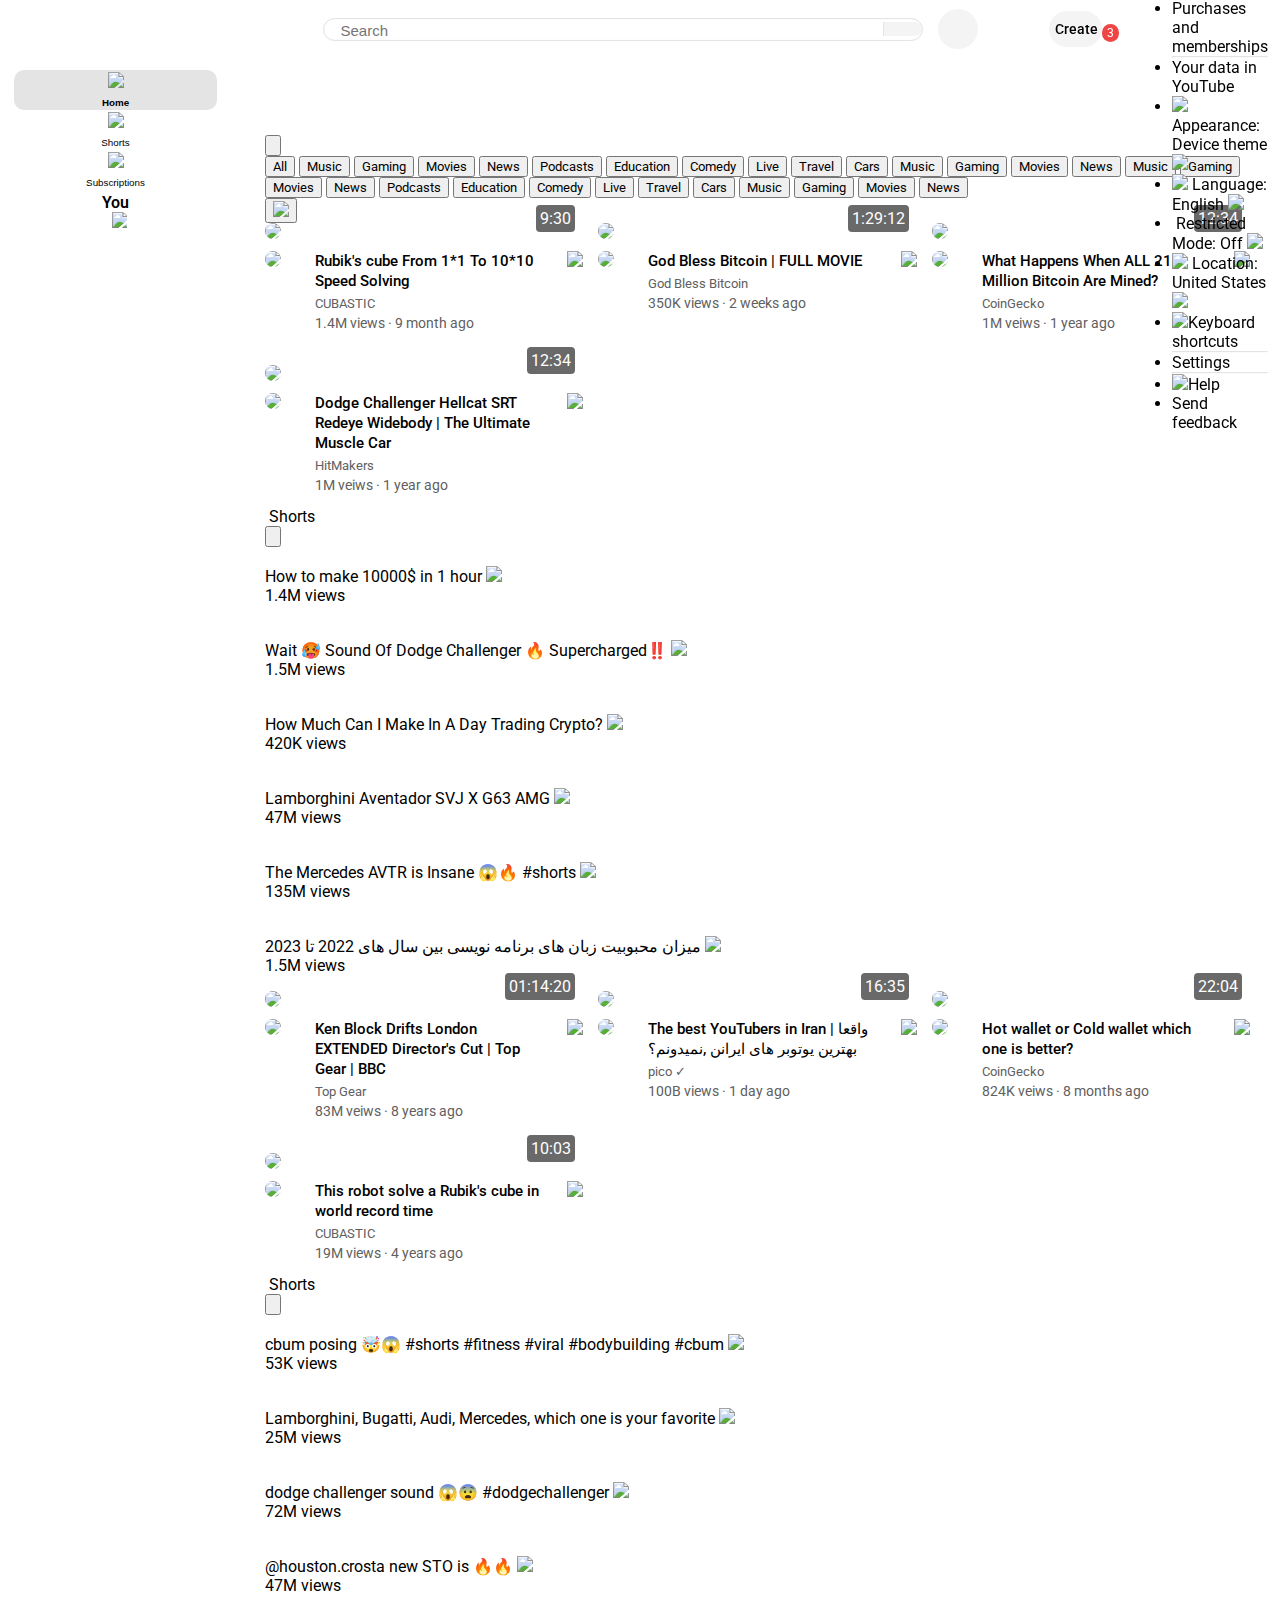
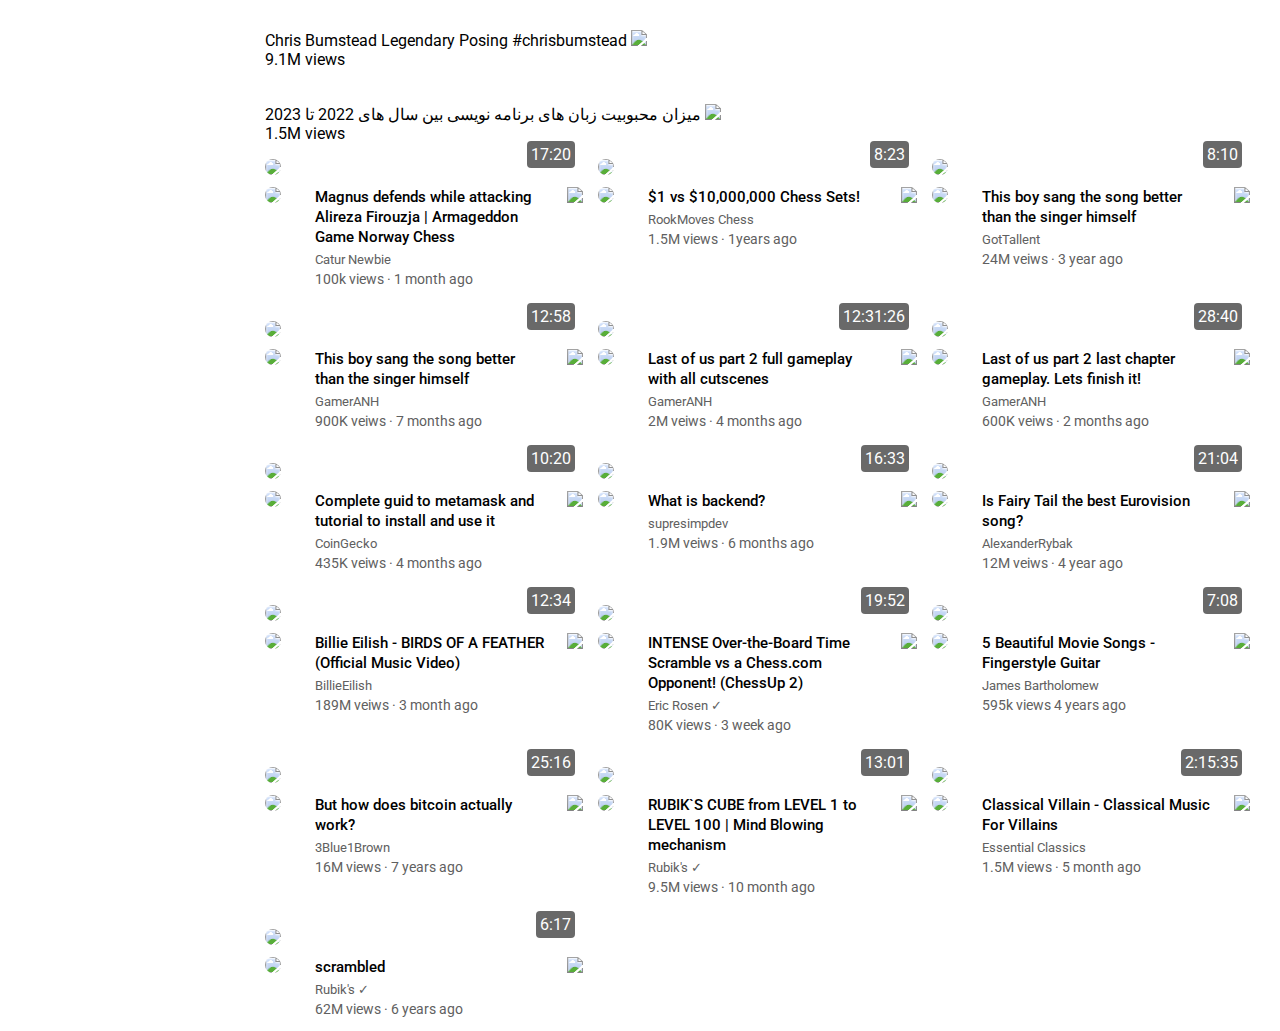
==== Front end/index.html @ 79ae72ed "Merge branch 'main' of https://github.com/yasin0121/Youtube into main" ====
<!DOCTYPE html>
<html lang="en">

<head>
  <meta charset="UTF-8" />
  <meta name="viewport" content="width=device-width, initial-scale=1.0" />
  <title>YouTube</title>
  <!--Google Font -->
  <link rel="preconnect" href="https://fonts.googleapis.com" />
  <link rel="preconnect" href="https://fonts.gstatic.com" crossorigin />
  <link
    href="https://fonts.googleapis.com/css2?family=Alexandria:wght@100..900&family=Noto+Nastaliq+Urdu:wght@400..700&family=Roboto:ital,wght@0,100;0,300;0,400;0,500;0,700;0,900;1,100;1,300;1,400;1,500;1,700;1,900&display=swap"
    rel="stylesheet" />
  <!-- Link css -->
  <link rel="stylesheet" href="styles/video.css" />
  <link rel="stylesheet" href="styles/header/topic-bar.css" />
  <link rel="stylesheet" href="styles/sidebar/subescriptions.css">
  <link rel="stylesheet" href="styles/sidebar/Explore.css">
  <link rel="stylesheet" href="styles/sidebar/more-form.css">
  <link rel="stylesheet" href="styles/Shorts-video/Short.css">
  <link rel="stylesheet" href="styles/general.css" />
  <link rel="stylesheet" href="styles/header/profile-menu.css" />
  <link rel="stylesheet" href="styles/header/navbar.css" />
  <link rel="stylesheet" href="styles/sidebar/sidebar.css" />

  <!-- link Google -->
  <script src="https://kit.fontawesome.com/c745381312.js" crossorigin="anonymous"></script>
</head>

<body>

  <!-- header -->
  <div class="navbar">
    <!-- left -->
    <div class="left-section">
      <button class="menu-btn">
        <img class="nav-icon" src="imgs/Icons/Header/menu.svg" alt="">
      </button>
    <a href="index.html">
      <div class="youtube-logo">
        <img class="nav-icon" src="imgs/Icons/Header/Youtube.svg" alt="">
      </div>
    </a>
    </div>
    <!-- middle -->
    <div class="middle-section">
      <form class="cointainer">
        <div class="search-bar">
          <input type="text" placeholder="Search" name="q" />
          <button type="submit" class="serch-icon">
            <img class="nav-icon" src="imgs/Icons/Header/Search.svg" alt="">
            <div class="tooltips">Search</div>
          </button>
      </form>
    </div>
    <div class="mic-icon">
      <button>
        <i class="fa-solid fa-microphone"></i>
        <div class="tooltips">Search with your vioce</div>
      </button>
    </div>
  </div>

  <!-- rigth -->
  <div class="rigth-section">
    <div class="plus-btn">
      <img class="nav-icon" src="imgs/Icons/Header/Create.svg" alt="">
      <p class="create">Create</p>
    </div>
    <button class="bell-btn">
      <div class="notification-container">
        <img class="bell" src="imgs/Icons/Header/Notification.svg" alt="">
        <div class="notification-icon">3</div>
        <div class="tooltips">Notifications</div>
      </div>
    </button>
    <!-- user-profile -->
    <div class="profile-container">
      <!-- Profile Icon -->
      <div class="profile-icon">
        <img src="imgs/profiles/Untitled-1.psd6.png" class="profile-pic" />
      </div>

      <div class="theme-toggle">
        <div class="title">
          <img class="theme-back-flash" src="imgs/Icons/Header/Profile-menu/back-flash.svg" alt="">
          <span class="theme-toggle-title">Appearance</span>
        </div>
        <hr class="menu-hr" />
        <div class="Appearance-list">
          <div class="theme-Mode device">
            <img class="theme-tick device" src="imgs/Icons/Header/Profile-menu/theme-tick.svg" alt="">
            <span>Use device theme</span>
          </div>
          <div class="theme-Mode dark">
            <img class="theme-tick dark" src="imgs/Icons/Header/Profile-menu/theme-tick.svg" alt="">
            <span>Dark theme</span>
          </div>
          <div class="theme-Mode light">
            <img class="theme-tick light" src="imgs/Icons/Header/Profile-menu/theme-tick.svg" alt="">
            <span>Light theme</span>
          </div>
        </div>
      </div>

      <!-- Dropdown Menu -->
      <div class="profile-menu">
        <div class="user-info">
          <img src="imgs/profiles/Untitled-1.psd6.png" class="dropdown-pic" />
          <div>
            <h3 class="user-name">Pico</h3>
            <p class="user-id">@picobax369</p>
            <a href="#" class="view-channel-link">View your channel</a>
          </div>
        </div>
        <hr class="menu-hr" />
        <ul class="menu-list">
          <li class="menu-item">
            <img src="imgs/Icons/Header/Profile-menu/Google-Acount.svg">Google Account
          </li>
          <li class="menu-item-2">
            <img src="imgs/Icons/Header/Profile-menu/Switch-Account.svg">
            Switch account
            <img class="right-button" src="imgs/Icons/Header/Profile-menu/Right-button.svg">
          </li>
          <li class="menu-item"><img src="imgs/Icons/Header/Profile-menu/Sign-out.svg">Sign out</li>
          <hr class="menu-hr" />
          <li class="menu-item"><img src="imgs/Icons/Header/Profile-menu/studio.svg" alt="">YouTube Studio</li>
          <li class="menu-item"><img src="imgs/Icons/Header/Profile-menu/membership.svg" alt="">Purchases and
            memberships</li>
          <hr class="menu-hr" />
          <li class="menu-item"><img src="imgs/Icons/Header/Profile-menu/Data.svg" alt="">Your data in YouTube</li>
          <li class="menu-item-2 Appearance">
            <img class="icon-svg" src="imgs/Icons/Header/Profile-menu/Appearance.svg">
            Appearance: Device theme
            <img class="right-button" src="imgs/Icons/Header/Profile-menu/Right-button.svg">
          </li>
          <li class="menu-item-2">
            <img src="imgs/Icons/Header/Profile-menu/Language.svg">
            Language: English
            <img class="right-button" src="imgs/Icons/Header/Profile-menu/Right-button.svg">
          </li>
          <li class="menu-item-2">
            <img src="imgs/Icons/Header/Profile-menu/Restricted.svg" alt="">
            Restricted Mode: Off
            <img class="right-button" src="imgs/Icons/Header/Profile-menu/Right-button.svg">
          </li>
          <li class="menu-item-2">
            <img src="imgs/Icons/Header/Profile-menu/Location.svg">
            Location: United States
            <img class="right-button" src="imgs/Icons/Header/Profile-menu/Right-button.svg">
          </li>
          <li class="menu-item"><img src="imgs/Icons/Header/Profile-menu/Keyboard.svg">Keyboard shortcuts</li>
          <hr class="menu-hr" />
          <li class="menu-item"><img src="imgs/Icons/Header/Profile-menu/Setting.svg" alt="">Settings</li>
          <hr class="menu-hr" />
          <li class="menu-item"><img src="imgs/Icons/Header/Profile-menu/Help.svg">Help</li>
          <li class="menu-item"><img src="imgs/Icons/Header/Profile-menu/Feedback.svg" alt="">Send feedback</li>
        </ul>
      </div>
    </div>
  </div>
  </div>

  <!-- topic-bar -->
  <div class="topic-bar-container">
    <button class="scroll-button left"><img src="imgs/Icons/Header/Scroll-left.svg" alt=""></button>
    <div class="topic-bar">
      <button class="topic" tabindex="0">All</button>
      <button class="topic" tabindex="0">Music</button>
      <button class="topic" tabindex="0">Gaming</button>
      <button class="topic" tabindex="0">Movies</button>
      <button class="topic" tabindex="0">News</button>
      <button class="topic" tabindex="0">Podcasts</button>
      <button class="topic" tabindex="0">Education</button>
      <button class="topic" tabindex="0">Comedy</button>
      <button class="topic" tabindex="0">Live</button>
      <button class="topic" tabindex="0">Travel</button>
      <button class="topic" tabindex="0">Cars</button>
      <button class="topic" tabindex="0">Music</button>
      <button class="topic" tabindex="0">Gaming</button>
      <button class="topic" tabindex="0">Movies</button>
      <button class="topic" tabindex="0">News</button>
      <button class="topic" tabindex="0">Music</button>
      <button class="topic" tabindex="0">Gaming</button>
      <button class="topic" tabindex="0">Movies</button>
      <button class="topic" tabindex="0">News</button>
      <button class="topic" tabindex="0">Podcasts</button>
      <button class="topic" tabindex="0">Education</button>
      <button class="topic" tabindex="0">Comedy</button>
      <button class="topic" tabindex="0">Live</button>
      <button class="topic" tabindex="0">Travel</button>
      <button class="topic" tabindex="0">Cars</button>
      <button class="topic" tabindex="0">Music</button>
      <button class="topic" tabindex="0">Gaming</button>
      <button class="topic" tabindex="0">Movies</button>
      <button class="topic" tabindex="0">News</button>
    </div>
    <button class="scroll-button right"><img src="imgs/Icons/Header/Scroll-right.svg"></button>
  </div>

  <!-- sidebar -->
  <div class="sidebar-container" tabindex="0">
    <div class="section-section">
    <a href="index.html">
      <div class="sidebar-links-home">
        <img class="sidebar-icon" src="imgs/Icons/sidebar/Home.svg">
        <div class="sidebar-text">Home</div>
      </div>
    </a>
    <a href="short.html">
      <div class="sidebar-links">
        <img class="sidebar-icon" src="imgs/Icons/sidebar/Shorts.svg">
        <div class="sidebar-text">Shorts</div>
      </div>
    </a>
      <div class="sidebar-links">
        <img class="sidebar-icon" src="imgs/Icons/sidebar/Subscription.svg">
        <div class="sidebar-text">Subscriptions</div>
      </div>

      <hr class="hr-between" />

      <h2 class="you-icon">You <img src="imgs/Icons/sidebar/You.svg"></h2>

      <!-- for rispansive -->
      <div class="for-delete">

        <div class="sidebar-links-A">
          <img class="sidebar-icon" src="imgs/Icons/sidebar/History.svg">
          <div class="sidebar-text">History</div>
        </div>
        <div class="sidebar-links-A">
          <img class="sidebar-icon" src="imgs/Icons/sidebar/Playlist.svg">
          <div class="sidebar-text">Playlists</div>
        </div>
        <div class="sidebar-links-A">
          <img class="sidebar-icon" src="imgs/Icons/sidebar/Your-videos.svg">
          <div class="sidebar-text">Your videos</div>
        </div>
        <div class="sidebar-links-A">
          <img class="sidebar-icon" src="imgs/Icons/sidebar/Watch-later.svg">
          <div class="sidebar-text">Watch later</div>
        </div>
        <div class="sidebar-links-A">
          <img class="sidebar-icon" src="imgs/Icons/sidebar/Liked-videos.svg">
          <div class="sidebar-text">Liked videos</div>
        </div>
      </div>
    </div>

      <!-- for rispansive -->
      <div class="for-delete">
        
        <hr />

        <!-- subescriptions -->
        <div class="section-section">
          <h2 class="subscription-icon">Subscriptions</h2>
          <ul class="subscription-list">
            <li class="subscription-item">
              <img src="imgs/profiles/car_profile.jpg" alt="Channel Icon">
              <span>HitMakers</span><span class="live-icon-r">●</span>
            </li>
            <li class="subscription-item">
              <img src="imgs/profiles/billie_profile.jpg" alt="Channel Icon">
              <span>BillieEilish</span>
            </li>
            <li class="subscription-item">
              <img src="imgs/profiles/channels3_profile.jpg" alt="Channel Icon">
              <span>God Bless Bitcoin</span><span class="live-icon-b">●</span>
            </li>
            <li class="subscription-item">
              <img src="imgs/profiles/channels4_profile.jpg" alt="Channel Icon">
              <span>Rubik's</span>
            </li>
            <li class="subscription-item">
              <img src="imgs/profiles/channels5_profile.jpg" alt="Channel Icon">
              <span>Catur Newbie</span>
            </li>
            <li class="subscription-item">
              <img src="imgs/profiles/channels6_profile.jpg" alt="Channel Icon">
              <span>Essential Classics</span><span class="live-icon-b">●</span>
            </li>
            <li class="subscription-item">
              <img src="imgs/profiles/channels9_profile.jpg" alt="Channel Icon">
              <span>James Bartholomew</span><span class="live-icon-b">●</span>
            </li>
            <li class="subscription-item">
              <img src="imgs/profiles/unnamed9.jpg" alt="Channel Icon">
              <span>Top Gear</span>
            </li>
          </ul>
          <div class="Show-more-icon"><img src="imgs/Icons/sidebar/Show-more.svg" alt=""> Show more</div>
        </div>

        <hr />

        <!-- Explore -->
        <div class="section-section">
          <h2 class="Explore">Explore</h2>
          <div class="Explore-links">
            <img class="Explore-icon" src="imgs/Icons/sidebar/Explore/Trending.svg">
            <div class="Explore-text">Trending</div>
          </div>
          <div class="Explore-links">
            <img class="Explore-icon" src="imgs/Icons/sidebar/Explore/Musics.svg">
            <div class="Explore-text">Music</div>
          </div>
          <div class="Explore-links">
            <img class="Explore-icon" src="imgs/Icons/sidebar/Explore/Movie.svg">
            <div class="Explore-text">Movies & TY</div>
          </div>
          <div class="Explore-links">
            <img class="Explore-icon" src="imgs/Icons/sidebar/Explore/Movie.svg">
            <div class="Explore-text">Live</div>
          </div>
          <div class="Explore-links">
            <img class="Explore-icon" src="imgs/Icons/sidebar/Explore/Gaming.svg">
            <div class="Explore-text">Gaming</div>
          </div>
          <div class="Explore-links">
            <img class="Explore-icon" src="imgs/Icons/sidebar/Explore/News.svg">
            <div class="Explore-text">News</div>
          </div>
          <div class="Explore-links">
            <img class="Explore-icon" src="imgs/Icons/sidebar/Explore/Sports.svg" alt="">
            <div class="Explore-text">Sports</div>
          </div>
          <div class="Explore-links">
            <img class="Explore-icon" src="imgs/Icons/sidebar/Explore/Learn.svg">
            <div class="Explore-text">Learning</div>
          </div>
          <div class="Explore-links">
            <img class="Explore-icon" src="imgs/Icons/sidebar/Explore/Fashion.svg">
            <div class="Explore-text">Fashion & Beauty</div>
          </div>
          <div class="Explore-links">
            <img class="Explore-icon" src="imgs/Icons/sidebar/Explore/Podcats.svg">
            <div class="Explore-text">Podcasts</div>
          </div>
        </div>

        <hr />

        <!-- More form youtube -->
        <div class="section-section">
          <h2 class="more-form">More form Youtube</h2>
          <div class="more-form-link">
            <img src="imgs/Icons/sidebar/more-form/youtube-premium.svg" />
            <div>YouTbe Premium</div>
          </div>
          <div class="more-form-link">
            <img src="imgs/Icons/sidebar/more-form/youtube-studio.svg" />
            <div>YouTbe Studio</div>
          </div>
          <div class="more-form-link">
            <img src="imgs/Icons/sidebar/more-form/youtube-music.svg" />
            <div>YouTbe Music</div>
          </div>
          <div class="more-form-link">
            <img src="imgs/Icons/sidebar/more-form/youtube-kids.svg" />
            <div>YouTube Kids</div>
          </div>
        </div>

        <hr />

        <div class="section-section">
          <div class="more-form-link">
            <img class="More-icons" src="imgs/Icons/sidebar/Explore/Setting.svg">
            <div>Settings</div>
          </div>
          <div class="more-form-link">
            <img class="More-icons" src="imgs/Icons/sidebar/Explore/Report.svg">
            <div>Report history</div>
          </div>
          <div class="more-form-link">
            <img class="More-icons" src="imgs/Icons/sidebar/Explore/Help.svg">
            <div>Help</div>
          </div>
          <div class="more-form-link">
            <img class="More-icons" src="imgs/Icons/sidebar/Explore/Feedback.svg">
            <div>Send feedback</div>
          </div>
        </div>

        <hr />

        <div class="about">
          <div>About Press Copyrigh tContact us Creators Advertise Developers</div>
          <div>Terms Privacy Policy & Safety How YouTube worksTest new features</div>
          <div>© 2025 Google LLC</div>
        </div>

      </div>
    </div>
  </div>

  <!-- videos -->
  <div class="video-grid">
    <!-- video 01 -->

    <!--video preview-->
    <a href="video.html">
      <div class="video-preview">
        <!--thumbnail-->
        <div class="thumbnail-row">
          <img class="thumbnail" src="imgs/thumbnails/hq720.avif" />
          <div class="video-time">9:30</div>
        </div>

        <!--Video Info-->
        <div class="video-info-grid">
          <div class="channel-picture">
            <img class="profile-picture" src="imgs/profiles/unnamed.jpg" />
          </div>
          <div class="video-info">
            <div class="video-title">
              <span>Rubik's cube From 1*1 To 10*10 Speed Solving</span>
              <img src="imgs/Icons/Shorts video/menu-icon.svg">
            </div>
            <p class="video-author">CUBASTIC</p>
            <p class="video-stats">1.4M views &#183; 9 month ago</p>
          </div>
        </div>
      </div>
    </a>

    <!-- video 02 -->

    <!--video preview-->
    <a href="video.html">
      <div class="video-preview">
        <!--thumbnail-->
        <div class="thumbnail-row">
          <img class="thumbnail" src="imgs/thumbnails/hq724.avif" />
          <div class="video-time">1:29:12</div>
        </div>

        <!--Video Info-->
        <div class="video-info-grid">
          <div class="channel-picture">
            <img class="profile-picture" src="imgs/profiles/channels3_profile.jpg" />
          </div>

          <div class="video-info">
            <div class="video-title">
              <span>God Bless Bitcoin | FULL MOVIE</span>
              <img src="imgs/Icons/Shorts video/menu-icon.svg">
            </div>
            <p class="video-author">God Bless Bitcoin</p>
            <p class="video-stats">350K views &#183; 2 weeks ago</p>
          </div>
        </div>
      </div>
    </a>

    <!-- video 03 -->

    <!--video preview-->
    <a href="video.html">
      <div class="video-preview">
        <!--thumbnail-->
        <div class="thumbnail-row">
          <img class="thumbnail" src="Imgs/thumbnails/bitcoin.jpg">
          <div class="video-time">12:34</div>
        </div>

        <!--Video Info-->
        <div class="video-info-grid">
          <div class="channel-picture">
            <img class="profile-picture" src="imgs/profiles/Coingeco.jpg">
          </div>
          <div class="video-info">
            <div class="video-title">
              <span>What Happens When ALL 21 Million Bitcoin Are Mined?</span>
              <img src="imgs/Icons/Shorts video/menu-icon.svg">
            </div>
            <p class="video-author">
              CoinGecko
            </p>
            <p class="video-stats">
              1M veiws &#183; 1 year ago
            </p>
          </div>
        </div>
      </div>
    </a>

    <!-- video 04 -->

    <!--video preview-->
    <a href="video.html">
      <div class="video-preview">

        <!--thumbnail-->
        <div class="thumbnail-row">
          <img class="thumbnail" src="Imgs/thumbnails/dodge.jpg">
          <div class="video-time">12:34</div>
        </div>

        <!--Video Info-->
        <div class="video-info-grid">
          <div class="channel-picture">
            <img class="profile-picture" src="imgs/profiles/car_profile.jpg">
          </div>
          <div class="video-info">
            <div class="video-title">
              <span>Dodge Challenger Hellcat SRT Redeye Widebody | The Ultimate Muscle Car</span>
              <img src="imgs/Icons/Shorts video/menu-icon.svg">
            </div>
            <p class="video-author">
              HitMakers
            </p>
            <p class="video-stats">
              1M veiws &#183; 1 year ago
            </p>
          </div>
        </div>
      </div>
    </a>
  </div>

  <!-- Short video -->
  <div class="Short-video-container">

    <!-- navbar section -->
    <div class="navbar-short-video">
      <div class="Short-icon">
        <img src="imgs/Icons/Shorts video/Short-video-icon.svg" alt="">
        <span>Shorts</span>
      </div>
      <div class="button-mnue"><button><img src="imgs/Icons/Shorts video/menu-icon.svg" alt=""></button></div>
    </div>


    <div class="Short-video-section">
      <!-- short-video-box -->
      <!-- 01 -->
    <a href="short.html">
      <div class="short-video-box">
        <div>
          <div class="short-thumbnail">
            <img src="imgs/Short thumbnails/oar1.avif" alt="">
          </div>
          <div class="short-video-info">
            <div class="short-video-title">
              <span class="short-video-title">How to make 10000$ in 1 hour</span>
              <img src="imgs/Icons/Shorts video/menu-icon.svg">
            </div>
            <p class="short-video-stats">1.4M views</p>
          </div>
        </div>
      </div>
    </a>
      <!-- 02 -->
    <a href="short.html">
      <div class="short-video-box">
        <div>
          <div class="short-thumbnail">
            <img src="imgs/Short thumbnails/oar2.avif" alt="">
          </div>
          <div class="short-video-info">
            <div class="short-video-title">
              <span class="short-video-title">Wait 🥵 Sound Of Dodge Challenger 🔥 Supercharged‼️</span>
              <img src="imgs/Icons/Shorts video/menu-icon.svg">
            </div>
            <p class="short-video-stats">1.5M views</p>
          </div>
        </div>
      </div>
    </a>
      <!-- 03 -->
    <a href="short.html">
      <div class="short-video-box">
        <div>
          <div class="short-thumbnail">
            <img src="imgs/Short thumbnails/oar3.avif" alt="">
          </div>
          <div class="short-video-info">
            <div class="short-video-title">
              <span class="short-video-title">How Much Can I Make In A Day Trading Crypto?</span>
              <img src="imgs/Icons/Shorts video/menu-icon.svg">
            </div>
            <p class="short-video-stats">420K views</p>
          </div>
        </div>
      </div>
    </a>
      <!-- 04-->
    <a href="short.html">
      <div class="short-video-box">
        <div>
          <div class="short-thumbnail">
            <img src="imgs/Short thumbnails/oar4.avif" alt="">
          </div>
          <div class="short-video-info">
            <div class="short-video-title">
              <span class="short-video-title">Lamborghini Aventador SVJ X G63 AMG</span>
              <img src="imgs/Icons/Shorts video/menu-icon.svg">
            </div>
            <p class="short-video-stats">47M views</p>
          </div>
        </div>
      </div>
    </a>
      <!-- 05 -->
    <a href="short.html">
      <div class="short-video-box">
        <div>
          <div class="short-thumbnail">
            <img src="imgs/Short thumbnails/oar5.avif" alt="">
          </div>
          <div class="short-video-info">
            <div class="short-video-title">
              <span class="short-video-title">The Mercedes AVTR is Insane 😱🔥 #shorts</span>
              <img src="imgs/Icons/Shorts video/menu-icon.svg">
            </div>
            <p class="short-video-stats">135M views</p>
          </div>
        </div>
      </div>
    </a>
      <!-- 06 -->
    <a href="short.html">
      <div class="short-video-box">
        <div>
          <div class="short-thumbnail">
            <img src="imgs/Short thumbnails/oar6.avif" alt="">
          </div>
          <div class="short-video-info">
            <div class="short-video-title">
              <span class="short-video-title">میزان محبوبیت زبان های برنامه نویسی بین سال های 2022 تا 2023</span>
              <img src="imgs/Icons/Shorts video/menu-icon.svg">
            </div>
            <p class="short-video-stats">1.5M views</p>
          </div>
        </div>
      </div>
    </a>

    </div>
  </div>

  <!-- videos -->
  <div class="video-grid">
    <!-- video 05 -->

    <!--video preview-->
    <a href="video.html">
      <div class="video-preview">

        <!--thumbnail-->
        <div class="thumbnail-row">
          <img class="thumbnail" src="Imgs/thumbnails/hq7290.avif">
          <div class="video-time">01:14:20</div>
        </div>

        <!--Video Info-->
        <div class="video-info-grid">
          <div class="channel-picture">
            <img class="profile-picture" src="Imgs/profiles/unnamed9.jpg">
          </div>
          <div class="video-info">
            <div class="video-title">
              <span>Ken Block Drifts London EXTENDED Director's Cut | Top Gear | BBC</span>
              <img src="imgs/Icons/Shorts video/menu-icon.svg">
            </div>
            <p class="video-author">
              Top Gear
            </p>
            <p class="video-stats">
              83M veiws &#183; 8 years ago
            </p>
          </div>
        </div>
      </div>
    </a>


    <!-- video 06 -->

    <!--video preview-->
    <a href="video.html">
      <div class="video-preview">
        <!--thumbnail-->
        <div class="thumbnail-row">
          <img class="thumbnail" src="imgs/thumbnails//097f3405526b10a2e39b3941dd0d4125.png" />
          <div class="video-time">16:35</div>
        </div>

        <!--Video Info-->
        <div class="video-info-grid">
          <div class="channel-picture">
            <img class="profile-picture" src="Imgs/profiles/Untitled-1.psd6.png" />
          </div>
          <div class="video-info">
            <div class="video-title">
              <span>The best YouTubers in Iran | واقعا بهترین یوتوبر های ایرانن ,نمیدونم؟</span>
              <img src="imgs/Icons/Shorts video/menu-icon.svg">
            </div>
            <p class="video-author">pico &#x2713;</p>
            <p class="video-stats">100B views &#183; 1 day ago</p>
          </div>
        </div>
      </div>
    </a>

    <!-- video 07 -->

    <!--video preview-->
    <a href="video.html">
      <div class="video-preview">

        <!--thumbnail-->
        <div class="thumbnail-row">
          <img class="thumbnail" src="Imgs/thumbnails/cold walet.jpg">
          <div class="video-time">22:04</div>
        </div>

        <!--Video Info-->
        <div class="video-info-grid">
          <div class="channel-picture">
            <img class="profile-picture" src="Imgs/profiles/Coingeco.jpg">
          </div>
          <div class="video-info">
            <div class="video-title">
              <span>Hot wallet or Cold wallet which one is better?</span>
              <img src="imgs/Icons/Shorts video/menu-icon.svg">
            </div>
            <p class="video-author">
              CoinGecko
            </p>
            <p class="video-stats">
              824K veiws &#183; 8 months ago
            </p>
          </div>
        </div>
      </div>
    </a>

    <!-- video 08 -->

    <!--video preview-->
    <a href="video.html">
      <div class="video-preview">
        <!--thumbnail-->
        <div class="thumbnail-row">
          <img class="thumbnail" src="imgs/thumbnails/hq722.avif" />
          <div class="video-time">10:03</div>
        </div>

        <!--Video Info-->
        <div class="video-info-grid">
          <div class="channel-picture">
            <img class="profile-picture" src="imgs/profiles/unnamed.jpg" />
          </div>
          <div class="video-info">
            <div class="video-title">
              <span>This robot solve a Rubik's cube in world record time</span>
              <img src="imgs/Icons/Shorts video/menu-icon.svg">
            </div>
            <p class="video-author">CUBASTIC</p>
            <p class="video-stats">19M views &#183; 4 years ago</p>
          </div>
        </div>
      </div>
    </a>
  </div>

  <!-- Short video -->
  <div class="Short-video-container">

    <!-- navbar section -->
    <div class="navbar-short-video">
      <div class="Short-icon">
        <img src="imgs/Icons/Shorts video/Short-video-icon.svg" alt="">
        <span>Shorts</span>
      </div>
      <div class="button-mnue"><button><img src="imgs/Icons/Shorts video/menu-icon.svg" alt=""></button></div>
    </div>


    <div class="Short-video-section">

      <!-- short-video-box -->
      <!-- 01 -->
    <a href="short.html">
      <div class="short-video-box">
        <div>
          <div class="short-thumbnail">
            <img src="imgs/Short thumbnails/oar7.avif" alt="">
          </div>
          <div class="short-video-info">
            <div class="short-video-title">
              <span class="short-video-title">cbum posing 🤯😱 #shorts #fitness #viral #bodybuilding #cbum</span>
              <img src="imgs/Icons/Shorts video/menu-icon.svg">
            </div>
            <p class="short-video-stats">53K views</p>
          </div>
        </div>
      </div>
    </a>
      <!-- 02 -->
    <a href="short.html">
      <div class="short-video-box">
        <div>
          <div class="short-thumbnail">
            <img src="imgs/Short thumbnails/oardefault.webp" alt="">
          </div>
          <div class="short-video-info">
            <div class="short-video-title">
              <span class="short-video-title">Lamborghini, Bugatti, Audi, Mercedes, which one is your favorite</span>
              <img src="imgs/Icons/Shorts video/menu-icon.svg">
            </div>
            <p class="short-video-stats">25M views</p>
          </div>
        </div>
      </div>
    </a>
      <!-- 03 -->
    <a href="short.html">
      <div class="short-video-box">
        <div>
          <div class="short-thumbnail">
            <img src="imgs/Short thumbnails/oardefault1.webp" alt="">
          </div>
          <div class="short-video-info">
            <div class="short-video-title">
              <span class="short-video-title">dodge challenger sound 😱😨 #dodgechallenger</span>
              <img src="imgs/Icons/Shorts video/menu-icon.svg">
            </div>
            <p class="short-video-stats">72M views</p>
          </div>
        </div>
      </div>
    </a>
      <!-- 04-->
    <a href="short.html">
      <div class="short-video-box">
        <div>
          <div class="short-thumbnail">
            <img src="imgs/Short thumbnails/hq120.webp" alt="">
          </div>
          <div class="short-video-info">
            <div class="short-video-title">
              <span class="short-video-title">@houston.crosta new STO is 🔥🔥</span>
              <img src="imgs/Icons/Shorts video/menu-icon.svg">
            </div>
            <p class="short-video-stats">47M views</p>
          </div>
        </div>
      </div>
    </a>
      <!-- 05 -->
    <a href="short.html">
      <div class="short-video-box">
        <div>
          <div class="short-thumbnail">
            <img src="imgs/Short thumbnails/oar8.avif" alt="">
          </div>
          <div class="short-video-info">
            <div class="short-video-title">
              <span class="short-video-title">Chris Bumstead Legendary Posing #chrisbumstead</span>
              <img src="imgs/Icons/Shorts video/menu-icon.svg">
            </div>
            <p class="short-video-stats">9.1M views</p>
          </div>
        </div>
      </div>
    </a>
      <!-- 06 -->
    <a href="short.html">
      <div class="short-video-box">
        <div>
          <div class="short-thumbnail">
            <img src="imgs/Short thumbnails/oar2.webp" alt="">
          </div>
          <div class="short-video-info">
            <div class="short-video-title">
              <span class="short-video-title">میزان محبوبیت زبان های برنامه نویسی بین سال های 2022 تا 2023</span>
              <img src="imgs/Icons/Shorts video/menu-icon.svg">
            </div>
            <p class="short-video-stats">1.5M views</p>
          </div>
        </div>
      </div>
    </a>

    </div>
  </div>

  <!-- videos -->
  <div class="video-grid">
    <!-- video 09 -->

    <!--video preview-->
    <a href="video.html">
      <div class="video-preview">
        <!--thumbnail-->
        <div class="thumbnail-row">
          <img class="thumbnail" src="imgs/thumbnails/hqdefault1.avif" />
          <div class="video-time">17:20</div>
        </div>

        <!--Video Info-->
        <div class="video-info-grid">
          <div class="channel-picture">
            <img class="profile-picture" src="imgs/profiles/channels5_profile.jpg" />
          </div>
          <div class="video-info">
            <div class="video-title">
              <span>Magnus defends while attacking Alireza Firouzja | Armageddon Game
                Norway Chess</span>
              <img src="imgs/Icons/Shorts video/menu-icon.svg">
            </div>
            <p class="video-author">Catur Newbie</p>
            <p class="video-stats">100k views &#183; 1 month ago</p>
          </div>
        </div>
      </div>
    </a>

    <!-- video 010 -->

    <!--video preview-->
    <a href="video.html">
      <div class="video-preview">
        <!--thumbnail-->
        <div class="thumbnail-row">
          <img class="thumbnail" src="imgs/thumbnails/hq723.avif" />
          <div class="video-time">8:23</div>
        </div>

        <!--Video Info-->
        <div class="video-info-grid">
          <div class="channel-picture">
            <img class="profile-picture" src="imgs/profiles/unnamed2.jpg" />
          </div>
          <div class="video-info">
            <div class="video-title">
              <span>$1 vs $10,000,000 Chess Sets!</span>
              <img src="imgs/Icons/Shorts video/menu-icon.svg">
            </div>
            <p class="video-author">RookMoves Chess</p>
            <p class="video-stats">1.5M views &#183; 1years ago</p>
          </div>
        </div>
      </div>
    </a>

    <!-- video 011 -->

    <!--video preview-->
    <a href="video.html">
      <div class="video-preview">

        <!--thumbnail-->
        <div class="thumbnail-row">
          <img class="thumbnail" src="Imgs/thumbnails/got talent.jpg">
          <div class="video-time">8:10</div>
        </div>

        <!--Video Info-->
        <div class="video-info-grid">
          <div class="channel-picture">
            <img class="profile-picture" src="Imgs/profiles/talent.jpg">
          </div>
          <div class="video-info">
            <div class="video-title">
              <span>This boy sang the song better than the singer himself</span>
              <img src="imgs/Icons/Shorts video/menu-icon.svg">
            </div>
            <p class="video-author">
              GotTallent
            </p>
            <p class="video-stats">
              24M veiws &#183; 3 year ago
            </p>
          </div>
        </div>
      </div>
    </a>

    <!-- video 012 -->

    <!--video preview-->
    <a href="video.html">
      <div class="video-preview">

        <!--thumbnail-->
        <div class="thumbnail-row">
          <img class="thumbnail" src="Imgs/thumbnails/iterstellar.jpg">
          <div class="video-time">12:58</div>
        </div>

        <!--Video Info-->
        <div class="video-info-grid">
          <div class="channel-picture">
            <img class="profile-picture" src="Imgs/profiles/Game.jpg">
          </div>
          <div class="video-info">
            <div class="video-title">
              <span>This boy sang the song better than the singer himself</span>
              <img src="imgs/Icons/Shorts video/menu-icon.svg">
            </div>
            <p class="video-author">
              GamerANH
            </p>
            <p class="video-stats">
              900K veiws &#183; 7 months ago
            </p>
          </div>
        </div>
      </div>
    </a>

    <!-- video 013 -->

    <!--video preview-->
    <a href="video.html">
      <div class="video-preview">

        <!--thumbnail-->
        <div class="thumbnail-row">
          <img class="thumbnail" src="Imgs/thumbnails/last of us 2.jpg">
          <div class="video-time">12:31:26</div>
        </div>

        <!--Video Info-->
        <div class="video-info-grid">
          <div class="channel-picture">
            <img class="profile-picture" src="Imgs/profiles/shirrako.jpg">
          </div>
          <div class="video-info">
            <div class="video-title">
              <span>Last of us part 2 full gameplay with all cutscenes</span>
              <img src="imgs/Icons/Shorts video/menu-icon.svg">
            </div>
            <p class="video-author">
              GamerANH
            </p>
            <p class="video-stats">
              2M veiws &#183; 4 months ago
            </p>
          </div>
        </div>
      </div>
    </a>

    <!-- video 014 -->

    <!--video preview-->
    <a href="video.html">
      <div class="video-preview">

        <!--thumbnail-->
        <div class="thumbnail-row">
          <img class="thumbnail" src="Imgs/thumbnails/last of us.jpg">
          <div class="video-time">28:40</div>
        </div>

        <!--Video Info-->
        <div class="video-info-grid">
          <div class="channel-picture">
            <img class="profile-picture" src="Imgs/profiles/Game.jpg">
          </div>
          <div class="video-info">
            <div class="video-title">
              <span>Last of us part 2 last chapter gameplay. Lets finish it!</span>
              <img src="imgs/Icons/Shorts video/menu-icon.svg">
            </div>
            <p class="video-author">
              GamerANH
            </p>
            <p class="video-stats">
              600K veiws &#183; 2 months ago
            </p>
          </div>
        </div>
      </div>
    </a>

    <!-- video 015 -->

    <!--video preview-->
    <a href="video.html">
      <div class="video-preview">

        <!--thumbnail-->
        <div class="thumbnail-row">
          <img class="thumbnail" src="Imgs/thumbnails/metamask.jpg">
          <div class="video-time">10:20</div>
        </div>

        <!--Video Info-->
        <div class="video-info-grid">
          <div class="channel-picture">
            <img class="profile-picture" src="Imgs/profiles/Coingeco.jpg">
          </div>
          <div class="video-info">
            <div class="video-title">
              <span>Complete guid to metamask and tutorial to install and use it</span>
              <img src="imgs/Icons/Shorts video/menu-icon.svg">
            </div>
            <p class="video-author">
              CoinGecko
            </p>
            <p class="video-stats">
              435K veiws &#183; 4 months ago
            </p>
          </div>
        </div>
      </div>
    </a>

    <!-- video 016 -->

    <!--video preview-->
    <a href="video.html">
      <div class="video-preview">

        <!--thumbnail-->
        <div class="thumbnail-row">
          <img class="thumbnail" src="imgs/thumbnails/backend.jpg">
          <div class="video-time">16:33</div>
        </div>

        <!--Video Info-->
        <div class="video-info-grid">
          <div class="channel-picture">
            <img class="profile-picture" src="Imgs/profiles/simp dev.jpg">
          </div>
          <div class="video-info">
            <div class="video-title">
              <span>What is backend?</span>
              <img src="imgs/Icons/Shorts video/menu-icon.svg">
            </div>
            <p class="video-author">
              supresimpdev
            </p>
            <p class="video-stats">
              1.9M veiws &#183; 6 months ago
            </p>
          </div>
        </div>
      </div>
    </a>

    <!-- video 017 -->

    <!--video preview-->
    <a href="video.html">
      <div class="video-preview">

        <!--thumbnail-->
        <div class="thumbnail-row">
          <img class="thumbnail" src="Imgs/thumbnails/singer.jpg">
          <div class="video-time">21:04</div>
        </div>

        <!--Video Info-->
        <div class="video-info-grid">
          <div class="channel-picture">
            <img class="profile-picture" src="Imgs/profiles/singer.jpg">
          </div>
          <div class="video-info">
            <div class="video-title">
              <span>Is Fairy Tail the best Eurovision song?</span>
              <img src="imgs/Icons/Shorts video/menu-icon.svg">
            </div>
            <p class="video-author">
              AlexanderRybak
            </p>
            <p class="video-stats">
              12M veiws &#183; 4 year ago
            </p>
          </div>
        </div>
      </div>
    </a>

    <!-- video 018 -->

    <!--video preview-->
    <a href="video.html">
      <div class="video-preview">

        <!--thumbnail-->
        <div class="thumbnail-row">
          <img class="thumbnail" src="Imgs/thumbnails/billie.jpg">
          <div class="video-time">12:34</div>
        </div>

        <!--Video Info-->
        <div class="video-info-grid">
          <div class="channel-picture">
            <img class="profile-picture" src="imgs/profiles/billie_profile.jpg">
          </div>
          <div class="video-info">
            <div class="video-title">
              <span>Billie Eilish - BIRDS OF A FEATHER (Official Music Video)</span>
              <img src="imgs/Icons/Shorts video/menu-icon.svg">
            </div>
            <p class="video-author">
              BillieEilish
            </p>
            <p class="video-stats">
              189M veiws &#183; 3 month ago
            </p>
          </div>
        </div>
      </div>
    </a>

    <!-- video 019 -->

    <!--video preview-->
    <a href="video.html">
      <div class="video-preview">
        <!--thumbnail-->
        <div class="thumbnail-row">
          <img class="thumbnail" src="imgs/thumbnails/hq721.avif" />
          <div class="video-time">19:52</div>
        </div>

        <!--Video Info-->
        <div class="video-info-grid">
          <div class="channel-picture">
            <img class="profile-picture" src="imgs/profiles/unnamed1.jpg" />
          </div>
          <div class="video-info">
            <div class="video-title">
              <span>INTENSE Over-the-Board Time Scramble vs a Chess.com Opponent!
                (ChessUp 2)</span>
              <img src="imgs/Icons/Shorts video/menu-icon.svg">
            </div>
            <p class="video-author">Eric Rosen &#x2713;</p>
            <p class="video-stats">80K views &#183; 3 week ago</p>
          </div>
        </div>
      </div>
    </a>

    <!-- video 020 -->

    <!--video preview-->
    <a href="video.html">
      <div class="video-preview">
        <!--thumbnail-->
        <div class="thumbnail-row">
          <img class="thumbnail" src="imgs/thumbnails/hq729.webp" />
          <div class="video-time">7:08</div>
        </div>

        <!--Video Info-->
        <div class="video-info-grid">
          <div class="channel-picture">
            <img class="profile-picture" src="imgs/profiles/channels9_profile.jpg" />
          </div>
          <div class="video-info">
            <div class="video-title">
              <span>5 Beautiful Movie Songs - Fingerstyle Guitar</span>
              <img src="imgs/Icons/Shorts video/menu-icon.svg">
            </div>
            <p class="video-author">James Bartholomew</p>
            <p class="video-stats">595k views 4 years ago</p>
          </div>
        </div>
      </div>
    </a>

    <!-- video 021 -->

    <!--video preview-->
    <a href="video.html">
      <div class="video-preview">
        <!--thumbnail-->
        <div class="thumbnail-row">
          <img class="thumbnail" src="imgs/thumbnails/hq725.avif" />
          <div class="video-time">25:16</div>
        </div>

        <!--Video Info-->
        <div class="video-info-grid">
          <div class="channel-picture">
            <img class="profile-picture" src="imgs/profiles/unnamed3.jpg" />
          </div>
          <div class="video-info">
            <div class="video-title">
              <span>But how does bitcoin actually work?</span>
              <img src="imgs/Icons/Shorts video/menu-icon.svg">
            </div>
            <p class="video-author">3Blue1Brown</p>
            <p class="video-stats">16M views &#183; 7 years ago</p>
          </div>
        </div>
      </div>
    </a>

    <!-- video 022 -->

    <!--video preview-->
    <a href="video.html">
      <div class="video-preview">
        <!--thumbnail-->
        <div class="thumbnail-row">
          <img class="thumbnail" src="imgs/thumbnails/hqdefault.avif" />
          <div class="video-time">13:01</div>
        </div>

        <!--Video Info-->
        <div class="video-info-grid">
          <div class="channel-picture">
            <img class="profile-picture" src="imgs/profiles/channels4_profile.jpg" />
          </div>
          <div class="video-info">
            <div class="video-title">
              <span>RUBIK`S CUBE from LEVEL 1 to LEVEL 100 | Mind Blowing mechanism</span>
              <img src="imgs/Icons/Shorts video/menu-icon.svg">
            </div>
            <p class="video-author">Rubik's &#x2713;</p>
            <p class="video-stats">9.5M views &#183; 10 month ago</p>
          </div>
        </div>
      </div>
    </a>

    <!-- video 023 -->

    <!--video preview-->
    <a href="video.html">
      <div class="video-preview">
        <!--thumbnail-->
        <div class="thumbnail-row">
          <img class="thumbnail" src="imgs/thumbnails/hq728.webp" />
          <div class="video-time">2:15:35</div>
        </div>

        <!--Video Info-->
        <div class="video-info-grid">
          <div class="channel-picture">
            <img class="profile-picture" src="imgs/profiles/channels6_profile.jpg" />
          </div>
          <div class="video-info">
            <div class="video-title">
              <span>Classical Villain - Classical Music For Villains</span>
              <img src="imgs/Icons/Shorts video/menu-icon.svg">
            </div>
            <p class="video-author">Essential Classics</p>
            <p class="video-stats">1.5M views &#183; 5 month ago</p>
          </div>
        </div>
      </div>
    </a>

    <!-- video 024 -->

    <!--video preview-->
    <a href="video.html">
      <div class="video-preview">
        <!--thumbnail-->
        <div class="thumbnail-row">
          <img class="thumbnail" src="imgs/thumbnails/hq727.webp" />
          <div class="video-time">6:17</div>
        </div>

        <!--Video Info-->
        <div class="video-info-grid">
          <div class="channel-picture">
            <img class="profile-picture" src="imgs/profiles/channels4_profile.jpg" />
          </div>
          <div class="video-info">
            <div class="video-title">
              <span>scrambled</span>
              <img src="imgs/Icons/Shorts video/menu-icon.svg">
            </div>
            <p class="video-author">Rubik's &#x2713;</p>
            <p class="video-stats">62M views &#183; 6 years ago</p>
          </div>
        </div>
      </div>
    </a>
  </div>

  <script src="scripts/main-page/sidebar.js"></script>
  <script src="scripts/Header/profile-menu.js"></script>

</body>

</html>
---- Front end/styles/video.css ----
.font-family {
  --fontYouTube: Roboto, Arial, sans-serif;
}

.video-grid {
  display: grid;
  grid-template-columns: 1fr 1fr 1fr 1fr;
  column-gap: 15px;
  row-gap: 20px;
}

.video-preview {
  cursor: pointer;
}

.video-preview:hover {
  border-radius: 5px;
}

.thumbnail-row {
  margin-bottom: 8px;
  position: relative;
}
.thumbnail-row :hover {
  margin-bottom: -0.3px;
}
.thumbnail {
  width: 100%;
  border-radius: 15px;
  transition: 0.2s;
}

.thumbnail:hover {
  border-radius: 3px;
  width: 100.1%;
}

.video-time {
  background-color: rgba(0, 0, 0, 0.589);
  color: white;
  position: absolute;
  bottom: 11px;
  right: 8px;
  font-family: Roboto, Arial;
  font-size: 16px;
  padding: 4px;
  border-radius: 4px;
}
.video-title {
  display: flex;
  justify-content: space-between;
  align-items: start;
  margin-bottom: 5px;
}
.video-title span {
  font-weight: 500;
  font-size: 15px;
  line-height: 20px;
}
.video-title img {
  margin-left: 20px;
}
.video-author {
  font-size: 13px;
  color: rgb(96, 96, 96);
  margin-bottom: 2px;
  width: 100%;
}

.video-stats {
  display: inline-block;
  color: rgb(96, 96, 96);
  font-size: 14px;
}

.video-info-grid {
  display: grid;
  grid-template-columns: 50px 1fr;
}

.profile-picture {
  width: 40px;
  border-radius: 20px;
}

/* 1fr */
@media (max-width: 700px) {
  .video-grid {
    grid-template-columns: 1fr;
  }

  .sidebar-container {
    display: none;
  }
  body {
    margin: 135px 85px;
  }
  .topic-bar-container {
    margin: 0px 30px;
    left: 0 !important;
  }
}
/* 2fr */
@media (min-width: 701px) and (max-width: 800px) {
  .video-grid {
    grid-template-columns: 1fr 1fr;
  }
  .sidebar-container {
    display: none;
  }
  body {
    margin: 135px 20px;
  }
  .topic-bar-container {
    left: 0 !important;
  }
}
/* 2fr and delete sidebar */
@media (min-width: 801px) and (max-width: 1100px) {
  .video-grid {
    grid-template-columns: 1fr 1fr;
  }
  /* divv */
  .sidebar-container {
    padding: 0;
    width: 75px;
  }
  .section-section {
    padding: 8px 3px;
    width: 65px;
  }
  /* div */
  .you-icon,
  .sidebar-links-home,
  .sidebar-links {
    background-color: white;
    padding: 0px 0px;
    height: 70px;
    width: 65px;
    display: flex;
    flex-direction: column;
    align-items: center;
    /* vertical */
    justify-content: center;
    /* horizental */
  }

  /* text */
  .sidebar-links .sidebar-text,
  .sidebar-links-home .sidebar-text {
    margin: 0;
    white-space: nowrap;
    align-items: center;
    justify-content: left;
    font-size: 9.8px;
  }
  /* img */
  .sidebar-icon {
    margin-bottom: 9px;
  }
  .you-icon:hover,
  .sidebar-links:hover,
  .sidebar-links-home:hover {
    background-color: rgb(243, 243, 243);
  }
  .topic-bar-container {
    left: 90px !important;
  }
  .for-delete {
    display: none;
  }
  body {
    margin: 135px 30px 0px 100px;
  }

  .sidebar-container hr {
    display: none;
  }
}
/* 3fr nad short sidebar */
@media (min-width: 1101px) and (max-width: 1300px) {
  .video-grid {
    grid-template-columns: 1fr 1fr 1fr;
  }
  /* divv */
  .sidebar-container {
    padding: 0;
    width: 75px;
  }
  .section-section {
    padding: 8px 3px;
    width: 65px;
  }
  /* div */
  .you-icon,
  .sidebar-links-home,
  .sidebar-links {
    background-color: white;
    padding: 0px 0px;
    height: 70px;
    width: 65px;
    display: flex;
    flex-direction: column;
    align-items: center;
    /* vertical */
    justify-content: center;
    /* horizental */
  }
  /* text */
  .sidebar-links .sidebar-text,
  .sidebar-links-home .sidebar-text {
    margin: 0;
    white-space: nowrap;
    align-items: center;
    justify-content: left;
    font-size: 9.8px;
  }
  /* img */
  .sidebar-icon {
    margin-bottom: 9px;
  }
  .you-icon:hover,
  .sidebar-links:hover,
  .sidebar-links-home:hover {
    background-color: rgb(243, 243, 243);
  }
  .topic-bar-container {
    left: 80px !important;
  }
  .for-delete {
    display: none;
  }
  body {
    margin: 135px 20px 0px 95px;
  }
  .sidebar-container hr {
    display: none;
  }
}
/* 3fr */
@media (min-width: 1301px) and (max-width: 1600px) {
  .video-grid {
    grid-template-columns: 1fr 1fr 1fr;
  }
}
/* 4fr */
@media (min-width: 1601px) {
  .video-grid {
    /* grid-template-columns: 1fr 1fr 1fr 1fr; */
  }
}
---- Front end/styles/general.css ----
:root {
  --dark-color: #0f0f0f;
  --gray-color: #686868;
}

* {
  font-family:  Roboto, Arial, sans-serif;
}

p {
  margin-top: 0px;
}

a {
  text-decoration: none;
  color: inherit;
  /* remove anchor blue color  */
}


html.dark-mode {
  background-color: var(--dark-color);
  color: white;
}

body {
  margin: 135px 30px 0px 265px;
  /* Top, Right, Bottom, Left */
}

body.closed {
  margin: 0;
  margin: 135px 30px 0px 100px;
}

hr {
  border-color: rgba(241, 241, 241, 0.281);
  width: auto;
  margin: 0px;
}
---- Front end/styles/header/navbar.css ----
:root {
  --Ntext-color: #000000;
  --Nmain-color: #ffffff;
  --Nbutton-color: rgb(244, 244, 244);
  --Nhover-color: rgb(228, 228, 228);
  --Nicon-color: 0;
}

.dark-mode {
  --Ntext-color: white;
  --Nmain-color: #0f0f0f;
  --Nbutton-color: rgb(42, 42, 42);
  --Nhover-color: rgb(60, 60, 60);
  --Nicon-color: 1;
}

.bell,
.nav-icon {
  filter: invert(var(--Nicon-color));
}

.navbar {
  display: flex;
  height: 58px;
  flex-direction: row;
  justify-content: space-between;
  padding: 0px 16px;
  position: fixed;
  background-color: var(--Nmain-color);
  top: 0;
  right: 0;
  left: 0;
  z-index: 100;
}

/* left section */
.left-section {
  width: 150px;
  display: flex;
  align-items: center;
  flex-shrink: 0;
}

.menu-btn {
  border-radius: 50%;
  padding: 8px 8px;
  cursor: pointer;
  border: none;
  background-color: var(--Nmain-color);
}

.menu-btn:hover {
  background-color: var(--Nhover-color);
}

.youtube-logo {
  height: 20px !important;
  margin-left: 18px;
  cursor: pointer;
}

/* middle section */
.middle-section {
  flex: 1;
  display: flex;
  max-width: 770px;
  align-items: center;
}

.cointainer {
  flex: 1;
  display: flex;
  align-items: center;
  justify-content: center;
  margin-left: 50px;
}

.search-bar {
  flex: 1;
  display: flex;
  border: solid 1px var(--Nhover-color);
  align-items: center;
  border-radius: 60px;
  padding-left: 15px;
  box-shadow: inset 0px 0px 1px var(--Nhover-color);
  margin-left: 50px;
}

.search-bar input {
  background: transparent;
  flex: 1;
  border: 0;
  outline: none;
  margin-top: 2px;
  font-size: 15px;
  font-family: Arial, Helvetica, sans-serif;
  color: var(--Ntext-color);
  width: 0;
}

.serch-icon {
  padding: 7px 19px;
  border: none;
  border-left: solid 1px var(--Nhover-color);
  border-radius: 0px 20px 20px 0px;
  cursor: pointer;
  flex-shrink: 0;
  background-color: var(--Nbutton-color) !important;
  transition: background-color 0.1s;
}

.serch-icon:hover {
  background-color: var(--Nhover-color);
}

.mic-icon {
  width: 70px;
}

.mic-icon button {
  height: 40px;
  width: 40px;
  border: none;
  border-radius: 50%;
  cursor: pointer;
  transition: background-color 0.1s;
  background-color: var(--Nbutton-color);
  color: var(--Ntext-color);
}

.mic-icon button:hover {
  background-color: var(--Nhover-color);
}

/* rigth section */
.rigth-section {
  width: 205px;
  margin-right: 10px;
  display: flex;
  align-items: center;
  justify-content: center;
  justify-content: space-between;
  flex-shrink: 0;
}

.plus-btn {
  height: 36px;
  width: 97px;
  background-color: var(--Nbutton-color);
  color: var(--Ntext-color);
  display: flex;
  border-radius: 20px;
  margin-right: 4px;
  align-items: center;
  justify-content: center;
  cursor: pointer;
  transition: background-color 0.1s;
}

.plus-btn img {
  margin-right: 6px;
  filter: invert((--Nicon-color));
}

.plus-btn:hover {
  background-color: var(--Nhover-color);
}

.create {
  font-size: 14px;
  font-weight: 500;
  margin: 0px 4px 0px 0px;
}

.bell-btn {
  height: 39px;
  width: 39px;
  margin-right: 14px;
  border-radius: 50%;
  border: none;
  background-color: var(--Nmain-color);
  filter: invert((--Nicon-color));
  cursor: pointer;
}

.bell-btn:hover {
  background-color: var(--Nhover-color);
}

.notification-icon {
  position: absolute;
  background-color: rgba(233, 14, 14, 0.774);
  color: white;
  padding: 2px 5px;
  border-radius: 50px;
  font-size: 12px;
  font-family: Roboto, Arial;
  top: -5px;
  right: -7px;
}

.mic-icon {
  display: flex;
  align-items: center;
  justify-content: center;
}

.serch-icon,
.notification-container,
.mic-icon button {
  position: relative;
  display: flex;
  flex-direction: column;
  align-items: center;
  justify-content: center;
}

.bell-btn:hover .tooltips,
.serch-icon:hover .tooltips,
.mic-icon button:hover .tooltips {
  opacity: 1;
}

.tooltips {
  position: absolute;
  bottom: -50px;
  background-color: rgb(128, 128, 128);
  color: white;
  padding: 9px 7px;
  border-radius: 6px;
  font-size: 12px;
  font-family: roboto, arial;
  opacity: 0;
  transition: opacity 0.2s;
  pointer-events: none;
  white-space: nowrap;
}
---- Front end/styles/sidebar/sidebar.css ----
:root {
  --Stext-color: #000000;
  --Smain-color: #ffffff;
  --Sbutton-color: rgb(244, 244, 244);
  --Shover-color: rgb(228, 228, 228);
  --Sicon-color: 0;
}

.dark-mode {
  --Stext-color: white;
  --Smain-color: #0f0f0f;
  --Sbutton-color: rgb(42, 42, 42);
  --Shover-color: rgb(60, 60, 60);
  --Sicon-color: 1;
}

.cover-black {
  position: fixed;
  top: 0;
  left: 0;
  width: 100%;
  height: 100%;
  background: rgba(0, 0, 0, 0.5);
  /* Semi-transparent background */
  transition: opacity 0.3s ease;
  opacity: 1;
  visibility: hidden;
  z-index: 1001;
  /* Ensure it's below the sidebar */
}

.cover-black.active {
  opacity: 1;
  visibility: visible;
}

/* Hide scrollbar by default */
.sidebar-container {
  position: fixed;
  top: 58px;
  left: 0;
  bottom: 0;
  width: 238px;
  padding-right: 4px;
  z-index: 1003;
  overflow-x: hidden;
  overflow-y: auto;
  scroll-behavior: smooth;
  scrollbar-width: none;
  background-color: var(--Smain-color);
  transition: left 0.4s ease;
}

.sidebar-icon {
  filter: invert(var(--Sicon-color));
}

.sidebar-container.closed {
  /* divv */
  padding: 0;
  width: 75px;

  .section-section {
    padding: 8px 3px;
    width: 65px;
  }

  /* div */
  .you-icon,
  .sidebar-links-home,
  .sidebar-links {
    background-color: var(--Smain-color);
    padding: 0px 0px;
    height: 70px;
    width: 65px;
    display: flex;
    flex-direction: column;
    align-items: center;
    /* vertical */
    justify-content: center;
    /* horizental */
  }

  /* text */
  .sidebar-links .sidebar-text,
  .sidebar-links-home .sidebar-text {
    margin: 0;
    white-space: nowrap;
    align-items: center;
    justify-content: left;
    font-size: 9.8px;
  }

  /* img */
  .sidebar-icon {
    filter: invert(var(--Sicon-color));
    margin-bottom: 9px;
  }

  .you-icon:hover,
  .sidebar-links:hover,
  .sidebar-links-home:hover {
    background-color: var(--Shover-color);
  }

  .for-delete {
    display: none;
  }

  .sidebar-container hr {
    display: none;
  }

  .hr-between.closed {
    display: none !important;
  }
}

.sidebar-container.close {
  left: -100%;
}

.sidebar-container:hover {
  scrollbar-width: auto;
}

.sidebar-container::-webkit-scrollbar-thumb {
  background: var(--Shover-color);
  border-radius: 10px;
}

.sidebar-container::-webkit-scrollbar {
  width: 8px;
}

.YT-side {
  display: flex;
  padding-left: 16px;
  align-items: center;
}

.menu-btn-side {
  width: 30px;
  border: none;
  background-color: var(--Smain-color);
  border-radius: 50%;
  /* padding: 8px 8px; */
  cursor: pointer;
  fill: var(--Sicon-color);
}

.menu-btn-side:hover{
  background-color: var(--Shover-color);
}

.menu-btn-side img {
  padding: 8px;
}

.youtube-logo-sid{
  margin: 18px 14px 19px 28px;
}

.section-section {
  padding: 12px 14px;
  width: 216px;
}

.sidebar-links-home {
  padding: 0px 10px;
  height: 40px;
  width: 183px;
  display: flex;
  align-items: center;
  cursor: pointer;
  background-color: var(--Shover-color);
  border-radius: 10px;
  transition: background-color 0.1s;
}

.sidebar-links-home div {
  margin-left: 25px;
  color: var(--Stext-color);
  font-family: Arial, Helvetica, sans-serif;
  font-size: 14px;
  font-weight: bold;
}

.sidebar-links-A,
.sidebar-links {
  display: flex;
  border-radius: 10px;
  padding: 0px 10px;
  height: 40px;
  width: 183px;
  align-items: center;
  cursor: pointer;
  transition: background-color 0.1s;
}

.sidebar-links-A:hover,
.sidebar-links:hover,
.you-icon:hover {
  background-color: var(--Shover-color);
}

.sidebar-links-home:hover {
  background-color: var(--Shover-color);
}

.sidebar-links-A div,
.sidebar-links div {
  margin-left: 25px;
  font-family: Arial, Helvetica, sans-serif;
  font-size: 14px;
}

.you-icon {
  height: 40px;
  width: 183px;
  padding: 0px 10px;
  font-family: "Roboto", "Arial", sans-serif;
  font-weight: 600;
  font-size: 16px;
  display: flex;
  color: var(--Stext-color);
  cursor: pointer;
  margin: 0;
  border-radius: 10px;
  display: flex;
  align-items: center;
}

.you-icon img {
  margin-left: 8px;
  filter: invert(var(--Sicon-color));
  width: 15px !important;
}

.hr-between {
  margin: 10px 0px;
}
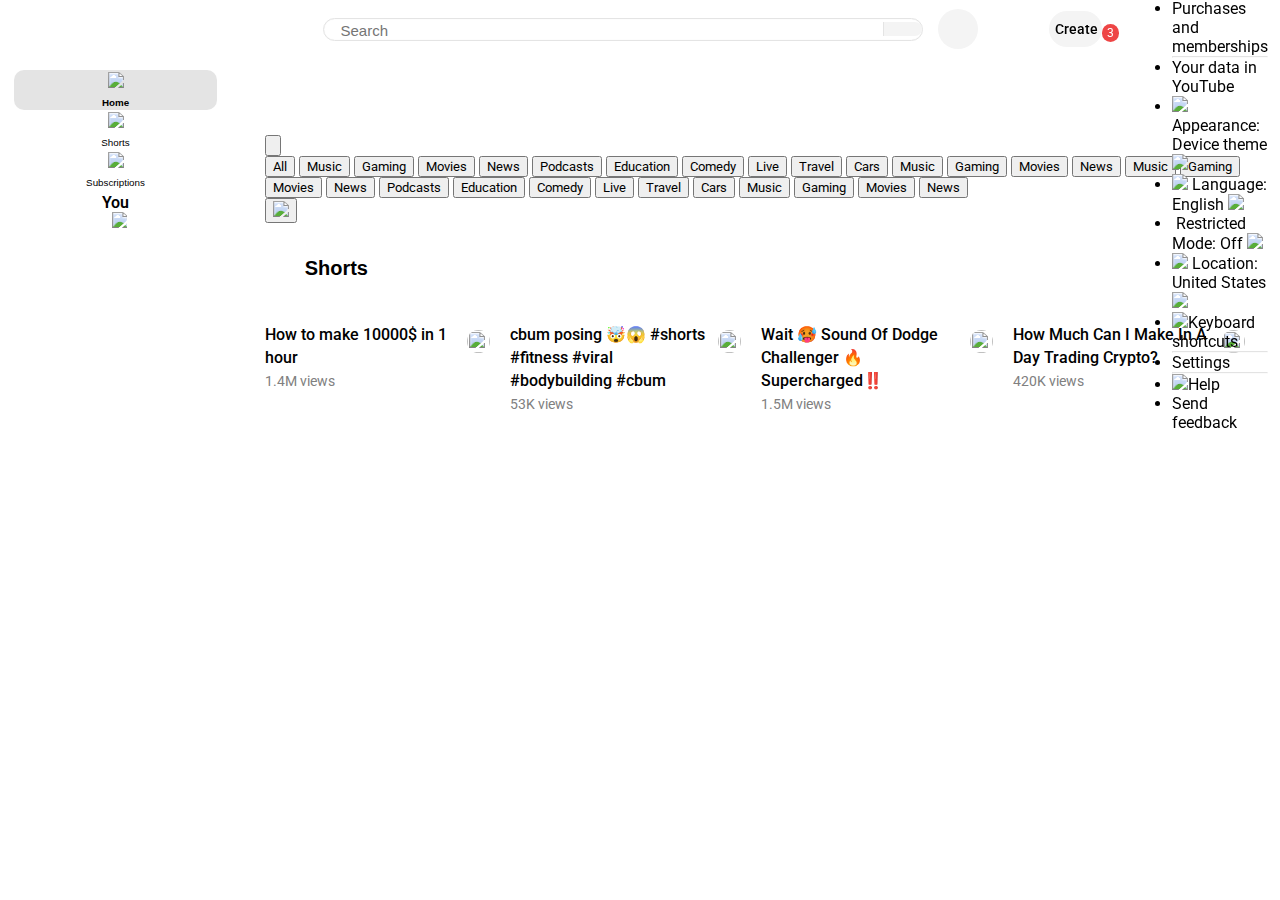
==== commit 9ac5ae24: "created video short responsive with javascript , long videos generate system , long videos href cone" ====
--- a/Front end/index.html
+++ b/Front end/index.html
@@ -36,11 +36,11 @@
       <button class="menu-btn">
         <img class="nav-icon" src="imgs/Icons/Header/menu.svg" alt="">
       </button>
-    <a href="index.html">
-      <div class="youtube-logo">
-        <img class="nav-icon" src="imgs/Icons/Header/Youtube.svg" alt="">
-      </div>
-    </a>
+      <a href="index.html">
+        <div class="youtube-logo">
+          <img class="nav-icon" src="imgs/Icons/Header/Youtube.svg" alt="">
+        </div>
+      </a>
     </div>
     <!-- middle -->
     <div class="middle-section">
@@ -202,18 +202,18 @@
   <!-- sidebar -->
   <div class="sidebar-container" tabindex="0">
     <div class="section-section">
-    <a href="index.html">
-      <div class="sidebar-links-home">
-        <img class="sidebar-icon" src="imgs/Icons/sidebar/Home.svg">
-        <div class="sidebar-text">Home</div>
-      </div>
-    </a>
-    <a href="short.html">
-      <div class="sidebar-links">
-        <img class="sidebar-icon" src="imgs/Icons/sidebar/Shorts.svg">
-        <div class="sidebar-text">Shorts</div>
-      </div>
-    </a>
+      <a href="index.html">
+        <div class="sidebar-links-home">
+          <img class="sidebar-icon" src="imgs/Icons/sidebar/Home.svg">
+          <div class="sidebar-text">Home</div>
+        </div>
+      </a>
+      <a href="short.html">
+        <div class="sidebar-links">
+          <img class="sidebar-icon" src="imgs/Icons/sidebar/Shorts.svg">
+          <div class="sidebar-text">Shorts</div>
+        </div>
+      </a>
       <div class="sidebar-links">
         <img class="sidebar-icon" src="imgs/Icons/sidebar/Subscription.svg">
         <div class="sidebar-text">Subscriptions</div>
@@ -249,1144 +249,301 @@
       </div>
     </div>
 
-      <!-- for rispansive -->
-      <div class="for-delete">
-        
-        <hr />
-
-        <!-- subescriptions -->
-        <div class="section-section">
-          <h2 class="subscription-icon">Subscriptions</h2>
-          <ul class="subscription-list">
-            <li class="subscription-item">
-              <img src="imgs/profiles/car_profile.jpg" alt="Channel Icon">
-              <span>HitMakers</span><span class="live-icon-r">●</span>
-            </li>
-            <li class="subscription-item">
-              <img src="imgs/profiles/billie_profile.jpg" alt="Channel Icon">
-              <span>BillieEilish</span>
-            </li>
-            <li class="subscription-item">
-              <img src="imgs/profiles/channels3_profile.jpg" alt="Channel Icon">
-              <span>God Bless Bitcoin</span><span class="live-icon-b">●</span>
-            </li>
-            <li class="subscription-item">
-              <img src="imgs/profiles/channels4_profile.jpg" alt="Channel Icon">
-              <span>Rubik's</span>
-            </li>
-            <li class="subscription-item">
-              <img src="imgs/profiles/channels5_profile.jpg" alt="Channel Icon">
-              <span>Catur Newbie</span>
-            </li>
-            <li class="subscription-item">
-              <img src="imgs/profiles/channels6_profile.jpg" alt="Channel Icon">
-              <span>Essential Classics</span><span class="live-icon-b">●</span>
-            </li>
-            <li class="subscription-item">
-              <img src="imgs/profiles/channels9_profile.jpg" alt="Channel Icon">
-              <span>James Bartholomew</span><span class="live-icon-b">●</span>
-            </li>
-            <li class="subscription-item">
-              <img src="imgs/profiles/unnamed9.jpg" alt="Channel Icon">
-              <span>Top Gear</span>
-            </li>
-          </ul>
-          <div class="Show-more-icon"><img src="imgs/Icons/sidebar/Show-more.svg" alt=""> Show more</div>
-        </div>
-
-        <hr />
-
-        <!-- Explore -->
-        <div class="section-section">
-          <h2 class="Explore">Explore</h2>
-          <div class="Explore-links">
-            <img class="Explore-icon" src="imgs/Icons/sidebar/Explore/Trending.svg">
-            <div class="Explore-text">Trending</div>
-          </div>
-          <div class="Explore-links">
-            <img class="Explore-icon" src="imgs/Icons/sidebar/Explore/Musics.svg">
-            <div class="Explore-text">Music</div>
-          </div>
-          <div class="Explore-links">
-            <img class="Explore-icon" src="imgs/Icons/sidebar/Explore/Movie.svg">
-            <div class="Explore-text">Movies & TY</div>
-          </div>
-          <div class="Explore-links">
-            <img class="Explore-icon" src="imgs/Icons/sidebar/Explore/Movie.svg">
-            <div class="Explore-text">Live</div>
-          </div>
-          <div class="Explore-links">
-            <img class="Explore-icon" src="imgs/Icons/sidebar/Explore/Gaming.svg">
-            <div class="Explore-text">Gaming</div>
-          </div>
-          <div class="Explore-links">
-            <img class="Explore-icon" src="imgs/Icons/sidebar/Explore/News.svg">
-            <div class="Explore-text">News</div>
-          </div>
-          <div class="Explore-links">
-            <img class="Explore-icon" src="imgs/Icons/sidebar/Explore/Sports.svg" alt="">
-            <div class="Explore-text">Sports</div>
-          </div>
-          <div class="Explore-links">
-            <img class="Explore-icon" src="imgs/Icons/sidebar/Explore/Learn.svg">
-            <div class="Explore-text">Learning</div>
-          </div>
-          <div class="Explore-links">
-            <img class="Explore-icon" src="imgs/Icons/sidebar/Explore/Fashion.svg">
-            <div class="Explore-text">Fashion & Beauty</div>
-          </div>
-          <div class="Explore-links">
-            <img class="Explore-icon" src="imgs/Icons/sidebar/Explore/Podcats.svg">
-            <div class="Explore-text">Podcasts</div>
-          </div>
-        </div>
-
-        <hr />
-
-        <!-- More form youtube -->
-        <div class="section-section">
-          <h2 class="more-form">More form Youtube</h2>
-          <div class="more-form-link">
-            <img src="imgs/Icons/sidebar/more-form/youtube-premium.svg" />
-            <div>YouTbe Premium</div>
-          </div>
-          <div class="more-form-link">
-            <img src="imgs/Icons/sidebar/more-form/youtube-studio.svg" />
-            <div>YouTbe Studio</div>
-          </div>
-          <div class="more-form-link">
-            <img src="imgs/Icons/sidebar/more-form/youtube-music.svg" />
-            <div>YouTbe Music</div>
-          </div>
-          <div class="more-form-link">
-            <img src="imgs/Icons/sidebar/more-form/youtube-kids.svg" />
-            <div>YouTube Kids</div>
-          </div>
-        </div>
-
-        <hr />
-
-        <div class="section-section">
-          <div class="more-form-link">
-            <img class="More-icons" src="imgs/Icons/sidebar/Explore/Setting.svg">
-            <div>Settings</div>
-          </div>
-          <div class="more-form-link">
-            <img class="More-icons" src="imgs/Icons/sidebar/Explore/Report.svg">
-            <div>Report history</div>
-          </div>
-          <div class="more-form-link">
-            <img class="More-icons" src="imgs/Icons/sidebar/Explore/Help.svg">
-            <div>Help</div>
-          </div>
-          <div class="more-form-link">
-            <img class="More-icons" src="imgs/Icons/sidebar/Explore/Feedback.svg">
-            <div>Send feedback</div>
-          </div>
-        </div>
-
-        <hr />
-
-        <div class="about">
-          <div>About Press Copyrigh tContact us Creators Advertise Developers</div>
-          <div>Terms Privacy Policy & Safety How YouTube worksTest new features</div>
-          <div>© 2025 Google LLC</div>
-        </div>
-
-      </div>
-    </div>
-  </div>
-
-  <!-- videos -->
-  <div class="video-grid">
-    <!-- video 01 -->
-
-    <!--video preview-->
-    <a href="video.html">
-      <div class="video-preview">
-        <!--thumbnail-->
-        <div class="thumbnail-row">
-          <img class="thumbnail" src="imgs/thumbnails/hq720.avif" />
-          <div class="video-time">9:30</div>
-        </div>
-
-        <!--Video Info-->
-        <div class="video-info-grid">
-          <div class="channel-picture">
-            <img class="profile-picture" src="imgs/profiles/unnamed.jpg" />
-          </div>
-          <div class="video-info">
-            <div class="video-title">
-              <span>Rubik's cube From 1*1 To 10*10 Speed Solving</span>
-              <img src="imgs/Icons/Shorts video/menu-icon.svg">
-            </div>
-            <p class="video-author">CUBASTIC</p>
-            <p class="video-stats">1.4M views &#183; 9 month ago</p>
-          </div>
-        </div>
-      </div>
-    </a>
-
-    <!-- video 02 -->
-
-    <!--video preview-->
-    <a href="video.html">
-      <div class="video-preview">
-        <!--thumbnail-->
-        <div class="thumbnail-row">
-          <img class="thumbnail" src="imgs/thumbnails/hq724.avif" />
-          <div class="video-time">1:29:12</div>
-        </div>
-
-        <!--Video Info-->
-        <div class="video-info-grid">
-          <div class="channel-picture">
-            <img class="profile-picture" src="imgs/profiles/channels3_profile.jpg" />
-          </div>
-
-          <div class="video-info">
-            <div class="video-title">
-              <span>God Bless Bitcoin | FULL MOVIE</span>
-              <img src="imgs/Icons/Shorts video/menu-icon.svg">
-            </div>
-            <p class="video-author">God Bless Bitcoin</p>
-            <p class="video-stats">350K views &#183; 2 weeks ago</p>
-          </div>
-        </div>
-      </div>
-    </a>
-
-    <!-- video 03 -->
-
-    <!--video preview-->
-    <a href="video.html">
-      <div class="video-preview">
-        <!--thumbnail-->
-        <div class="thumbnail-row">
-          <img class="thumbnail" src="Imgs/thumbnails/bitcoin.jpg">
-          <div class="video-time">12:34</div>
-        </div>
-
-        <!--Video Info-->
-        <div class="video-info-grid">
-          <div class="channel-picture">
-            <img class="profile-picture" src="imgs/profiles/Coingeco.jpg">
-          </div>
-          <div class="video-info">
-            <div class="video-title">
-              <span>What Happens When ALL 21 Million Bitcoin Are Mined?</span>
-              <img src="imgs/Icons/Shorts video/menu-icon.svg">
-            </div>
-            <p class="video-author">
-              CoinGecko
-            </p>
-            <p class="video-stats">
-              1M veiws &#183; 1 year ago
-            </p>
-          </div>
-        </div>
-      </div>
-    </a>
-
-    <!-- video 04 -->
-
-    <!--video preview-->
-    <a href="video.html">
-      <div class="video-preview">
-
-        <!--thumbnail-->
-        <div class="thumbnail-row">
-          <img class="thumbnail" src="Imgs/thumbnails/dodge.jpg">
-          <div class="video-time">12:34</div>
-        </div>
-
-        <!--Video Info-->
-        <div class="video-info-grid">
-          <div class="channel-picture">
-            <img class="profile-picture" src="imgs/profiles/car_profile.jpg">
-          </div>
-          <div class="video-info">
-            <div class="video-title">
-              <span>Dodge Challenger Hellcat SRT Redeye Widebody | The Ultimate Muscle Car</span>
-              <img src="imgs/Icons/Shorts video/menu-icon.svg">
-            </div>
-            <p class="video-author">
-              HitMakers
-            </p>
-            <p class="video-stats">
-              1M veiws &#183; 1 year ago
-            </p>
-          </div>
-        </div>
-      </div>
-    </a>
-  </div>
-
-  <!-- Short video -->
-  <div class="Short-video-container">
-
-    <!-- navbar section -->
-    <div class="navbar-short-video">
-      <div class="Short-icon">
-        <img src="imgs/Icons/Shorts video/Short-video-icon.svg" alt="">
-        <span>Shorts</span>
-      </div>
-      <div class="button-mnue"><button><img src="imgs/Icons/Shorts video/menu-icon.svg" alt=""></button></div>
-    </div>
-
-
-    <div class="Short-video-section">
-      <!-- short-video-box -->
-      <!-- 01 -->
-    <a href="short.html">
-      <div class="short-video-box">
-        <div>
-          <div class="short-thumbnail">
-            <img src="imgs/Short thumbnails/oar1.avif" alt="">
-          </div>
-          <div class="short-video-info">
-            <div class="short-video-title">
-              <span class="short-video-title">How to make 10000$ in 1 hour</span>
-              <img src="imgs/Icons/Shorts video/menu-icon.svg">
-            </div>
-            <p class="short-video-stats">1.4M views</p>
-          </div>
-        </div>
-      </div>
-    </a>
-      <!-- 02 -->
-    <a href="short.html">
-      <div class="short-video-box">
-        <div>
-          <div class="short-thumbnail">
-            <img src="imgs/Short thumbnails/oar2.avif" alt="">
-          </div>
-          <div class="short-video-info">
-            <div class="short-video-title">
-              <span class="short-video-title">Wait 🥵 Sound Of Dodge Challenger 🔥 Supercharged‼️</span>
-              <img src="imgs/Icons/Shorts video/menu-icon.svg">
-            </div>
-            <p class="short-video-stats">1.5M views</p>
-          </div>
-        </div>
-      </div>
-    </a>
-      <!-- 03 -->
-    <a href="short.html">
-      <div class="short-video-box">
-        <div>
-          <div class="short-thumbnail">
-            <img src="imgs/Short thumbnails/oar3.avif" alt="">
-          </div>
-          <div class="short-video-info">
-            <div class="short-video-title">
-              <span class="short-video-title">How Much Can I Make In A Day Trading Crypto?</span>
-              <img src="imgs/Icons/Shorts video/menu-icon.svg">
-            </div>
-            <p class="short-video-stats">420K views</p>
-          </div>
-        </div>
-      </div>
-    </a>
-      <!-- 04-->
-    <a href="short.html">
-      <div class="short-video-box">
-        <div>
-          <div class="short-thumbnail">
-            <img src="imgs/Short thumbnails/oar4.avif" alt="">
-          </div>
-          <div class="short-video-info">
-            <div class="short-video-title">
-              <span class="short-video-title">Lamborghini Aventador SVJ X G63 AMG</span>
-              <img src="imgs/Icons/Shorts video/menu-icon.svg">
-            </div>
-            <p class="short-video-stats">47M views</p>
-          </div>
-        </div>
-      </div>
-    </a>
-      <!-- 05 -->
-    <a href="short.html">
-      <div class="short-video-box">
-        <div>
-          <div class="short-thumbnail">
-            <img src="imgs/Short thumbnails/oar5.avif" alt="">
-          </div>
-          <div class="short-video-info">
-            <div class="short-video-title">
-              <span class="short-video-title">The Mercedes AVTR is Insane 😱🔥 #shorts</span>
-              <img src="imgs/Icons/Shorts video/menu-icon.svg">
-            </div>
-            <p class="short-video-stats">135M views</p>
-          </div>
-        </div>
-      </div>
-    </a>
-      <!-- 06 -->
-    <a href="short.html">
-      <div class="short-video-box">
-        <div>
-          <div class="short-thumbnail">
-            <img src="imgs/Short thumbnails/oar6.avif" alt="">
-          </div>
-          <div class="short-video-info">
-            <div class="short-video-title">
-              <span class="short-video-title">میزان محبوبیت زبان های برنامه نویسی بین سال های 2022 تا 2023</span>
-              <img src="imgs/Icons/Shorts video/menu-icon.svg">
-            </div>
-            <p class="short-video-stats">1.5M views</p>
-          </div>
-        </div>
-      </div>
-    </a>
-
-    </div>
-  </div>
-
-  <!-- videos -->
-  <div class="video-grid">
-    <!-- video 05 -->
-
-    <!--video preview-->
-    <a href="video.html">
-      <div class="video-preview">
-
-        <!--thumbnail-->
-        <div class="thumbnail-row">
-          <img class="thumbnail" src="Imgs/thumbnails/hq7290.avif">
-          <div class="video-time">01:14:20</div>
-        </div>
-
-        <!--Video Info-->
-        <div class="video-info-grid">
-          <div class="channel-picture">
-            <img class="profile-picture" src="Imgs/profiles/unnamed9.jpg">
-          </div>
-          <div class="video-info">
-            <div class="video-title">
-              <span>Ken Block Drifts London EXTENDED Director's Cut | Top Gear | BBC</span>
-              <img src="imgs/Icons/Shorts video/menu-icon.svg">
-            </div>
-            <p class="video-author">
-              Top Gear
-            </p>
-            <p class="video-stats">
-              83M veiws &#183; 8 years ago
-            </p>
-          </div>
-        </div>
-      </div>
-    </a>
-
-
-    <!-- video 06 -->
-
-    <!--video preview-->
-    <a href="video.html">
-      <div class="video-preview">
-        <!--thumbnail-->
-        <div class="thumbnail-row">
-          <img class="thumbnail" src="imgs/thumbnails//097f3405526b10a2e39b3941dd0d4125.png" />
-          <div class="video-time">16:35</div>
-        </div>
-
-        <!--Video Info-->
-        <div class="video-info-grid">
-          <div class="channel-picture">
-            <img class="profile-picture" src="Imgs/profiles/Untitled-1.psd6.png" />
-          </div>
-          <div class="video-info">
-            <div class="video-title">
-              <span>The best YouTubers in Iran | واقعا بهترین یوتوبر های ایرانن ,نمیدونم؟</span>
-              <img src="imgs/Icons/Shorts video/menu-icon.svg">
-            </div>
-            <p class="video-author">pico &#x2713;</p>
-            <p class="video-stats">100B views &#183; 1 day ago</p>
-          </div>
-        </div>
-      </div>
-    </a>
-
-    <!-- video 07 -->
-
-    <!--video preview-->
-    <a href="video.html">
-      <div class="video-preview">
-
-        <!--thumbnail-->
-        <div class="thumbnail-row">
-          <img class="thumbnail" src="Imgs/thumbnails/cold walet.jpg">
-          <div class="video-time">22:04</div>
-        </div>
-
-        <!--Video Info-->
-        <div class="video-info-grid">
-          <div class="channel-picture">
-            <img class="profile-picture" src="Imgs/profiles/Coingeco.jpg">
-          </div>
-          <div class="video-info">
-            <div class="video-title">
-              <span>Hot wallet or Cold wallet which one is better?</span>
-              <img src="imgs/Icons/Shorts video/menu-icon.svg">
-            </div>
-            <p class="video-author">
-              CoinGecko
-            </p>
-            <p class="video-stats">
-              824K veiws &#183; 8 months ago
-            </p>
-          </div>
-        </div>
-      </div>
-    </a>
-
-    <!-- video 08 -->
-
-    <!--video preview-->
-    <a href="video.html">
-      <div class="video-preview">
-        <!--thumbnail-->
-        <div class="thumbnail-row">
-          <img class="thumbnail" src="imgs/thumbnails/hq722.avif" />
-          <div class="video-time">10:03</div>
-        </div>
-
-        <!--Video Info-->
-        <div class="video-info-grid">
-          <div class="channel-picture">
-            <img class="profile-picture" src="imgs/profiles/unnamed.jpg" />
-          </div>
-          <div class="video-info">
-            <div class="video-title">
-              <span>This robot solve a Rubik's cube in world record time</span>
-              <img src="imgs/Icons/Shorts video/menu-icon.svg">
-            </div>
-            <p class="video-author">CUBASTIC</p>
-            <p class="video-stats">19M views &#183; 4 years ago</p>
-          </div>
-        </div>
-      </div>
-    </a>
-  </div>
-
-  <!-- Short video -->
-  <div class="Short-video-container">
-
-    <!-- navbar section -->
-    <div class="navbar-short-video">
-      <div class="Short-icon">
-        <img src="imgs/Icons/Shorts video/Short-video-icon.svg" alt="">
-        <span>Shorts</span>
-      </div>
-      <div class="button-mnue"><button><img src="imgs/Icons/Shorts video/menu-icon.svg" alt=""></button></div>
-    </div>
-
-
-    <div class="Short-video-section">
-
-      <!-- short-video-box -->
-      <!-- 01 -->
-    <a href="short.html">
-      <div class="short-video-box">
-        <div>
-          <div class="short-thumbnail">
-            <img src="imgs/Short thumbnails/oar7.avif" alt="">
-          </div>
-          <div class="short-video-info">
-            <div class="short-video-title">
-              <span class="short-video-title">cbum posing 🤯😱 #shorts #fitness #viral #bodybuilding #cbum</span>
-              <img src="imgs/Icons/Shorts video/menu-icon.svg">
-            </div>
-            <p class="short-video-stats">53K views</p>
-          </div>
-        </div>
-      </div>
-    </a>
-      <!-- 02 -->
-    <a href="short.html">
-      <div class="short-video-box">
-        <div>
-          <div class="short-thumbnail">
-            <img src="imgs/Short thumbnails/oardefault.webp" alt="">
-          </div>
-          <div class="short-video-info">
-            <div class="short-video-title">
-              <span class="short-video-title">Lamborghini, Bugatti, Audi, Mercedes, which one is your favorite</span>
-              <img src="imgs/Icons/Shorts video/menu-icon.svg">
-            </div>
-            <p class="short-video-stats">25M views</p>
-          </div>
-        </div>
-      </div>
-    </a>
-      <!-- 03 -->
-    <a href="short.html">
-      <div class="short-video-box">
-        <div>
-          <div class="short-thumbnail">
-            <img src="imgs/Short thumbnails/oardefault1.webp" alt="">
-          </div>
-          <div class="short-video-info">
-            <div class="short-video-title">
-              <span class="short-video-title">dodge challenger sound 😱😨 #dodgechallenger</span>
-              <img src="imgs/Icons/Shorts video/menu-icon.svg">
-            </div>
-            <p class="short-video-stats">72M views</p>
-          </div>
-        </div>
-      </div>
-    </a>
-      <!-- 04-->
-    <a href="short.html">
-      <div class="short-video-box">
-        <div>
-          <div class="short-thumbnail">
-            <img src="imgs/Short thumbnails/hq120.webp" alt="">
-          </div>
-          <div class="short-video-info">
-            <div class="short-video-title">
-              <span class="short-video-title">@houston.crosta new STO is 🔥🔥</span>
-              <img src="imgs/Icons/Shorts video/menu-icon.svg">
-            </div>
-            <p class="short-video-stats">47M views</p>
-          </div>
-        </div>
-      </div>
-    </a>
-      <!-- 05 -->
-    <a href="short.html">
-      <div class="short-video-box">
-        <div>
-          <div class="short-thumbnail">
-            <img src="imgs/Short thumbnails/oar8.avif" alt="">
-          </div>
-          <div class="short-video-info">
-            <div class="short-video-title">
-              <span class="short-video-title">Chris Bumstead Legendary Posing #chrisbumstead</span>
-              <img src="imgs/Icons/Shorts video/menu-icon.svg">
-            </div>
-            <p class="short-video-stats">9.1M views</p>
-          </div>
-        </div>
-      </div>
-    </a>
-      <!-- 06 -->
-    <a href="short.html">
-      <div class="short-video-box">
-        <div>
-          <div class="short-thumbnail">
-            <img src="imgs/Short thumbnails/oar2.webp" alt="">
-          </div>
-          <div class="short-video-info">
-            <div class="short-video-title">
-              <span class="short-video-title">میزان محبوبیت زبان های برنامه نویسی بین سال های 2022 تا 2023</span>
-              <img src="imgs/Icons/Shorts video/menu-icon.svg">
-            </div>
-            <p class="short-video-stats">1.5M views</p>
-          </div>
-        </div>
-      </div>
-    </a>
-
-    </div>
-  </div>
-
-  <!-- videos -->
-  <div class="video-grid">
-    <!-- video 09 -->
-
-    <!--video preview-->
-    <a href="video.html">
-      <div class="video-preview">
-        <!--thumbnail-->
-        <div class="thumbnail-row">
-          <img class="thumbnail" src="imgs/thumbnails/hqdefault1.avif" />
-          <div class="video-time">17:20</div>
-        </div>
-
-        <!--Video Info-->
-        <div class="video-info-grid">
-          <div class="channel-picture">
-            <img class="profile-picture" src="imgs/profiles/channels5_profile.jpg" />
-          </div>
-          <div class="video-info">
-            <div class="video-title">
-              <span>Magnus defends while attacking Alireza Firouzja | Armageddon Game
-                Norway Chess</span>
-              <img src="imgs/Icons/Shorts video/menu-icon.svg">
-            </div>
-            <p class="video-author">Catur Newbie</p>
-            <p class="video-stats">100k views &#183; 1 month ago</p>
-          </div>
-        </div>
-      </div>
-    </a>
-
-    <!-- video 010 -->
-
-    <!--video preview-->
-    <a href="video.html">
-      <div class="video-preview">
-        <!--thumbnail-->
-        <div class="thumbnail-row">
-          <img class="thumbnail" src="imgs/thumbnails/hq723.avif" />
-          <div class="video-time">8:23</div>
-        </div>
-
-        <!--Video Info-->
-        <div class="video-info-grid">
-          <div class="channel-picture">
-            <img class="profile-picture" src="imgs/profiles/unnamed2.jpg" />
-          </div>
-          <div class="video-info">
-            <div class="video-title">
-              <span>$1 vs $10,000,000 Chess Sets!</span>
-              <img src="imgs/Icons/Shorts video/menu-icon.svg">
-            </div>
-            <p class="video-author">RookMoves Chess</p>
-            <p class="video-stats">1.5M views &#183; 1years ago</p>
-          </div>
-        </div>
-      </div>
-    </a>
-
-    <!-- video 011 -->
-
-    <!--video preview-->
-    <a href="video.html">
-      <div class="video-preview">
-
-        <!--thumbnail-->
-        <div class="thumbnail-row">
-          <img class="thumbnail" src="Imgs/thumbnails/got talent.jpg">
-          <div class="video-time">8:10</div>
-        </div>
-
-        <!--Video Info-->
-        <div class="video-info-grid">
-          <div class="channel-picture">
-            <img class="profile-picture" src="Imgs/profiles/talent.jpg">
-          </div>
-          <div class="video-info">
-            <div class="video-title">
-              <span>This boy sang the song better than the singer himself</span>
-              <img src="imgs/Icons/Shorts video/menu-icon.svg">
-            </div>
-            <p class="video-author">
-              GotTallent
-            </p>
-            <p class="video-stats">
-              24M veiws &#183; 3 year ago
-            </p>
-          </div>
-        </div>
-      </div>
-    </a>
-
-    <!-- video 012 -->
-
-    <!--video preview-->
-    <a href="video.html">
-      <div class="video-preview">
-
-        <!--thumbnail-->
-        <div class="thumbnail-row">
-          <img class="thumbnail" src="Imgs/thumbnails/iterstellar.jpg">
-          <div class="video-time">12:58</div>
-        </div>
-
-        <!--Video Info-->
-        <div class="video-info-grid">
-          <div class="channel-picture">
-            <img class="profile-picture" src="Imgs/profiles/Game.jpg">
-          </div>
-          <div class="video-info">
-            <div class="video-title">
-              <span>This boy sang the song better than the singer himself</span>
-              <img src="imgs/Icons/Shorts video/menu-icon.svg">
-            </div>
-            <p class="video-author">
-              GamerANH
-            </p>
-            <p class="video-stats">
-              900K veiws &#183; 7 months ago
-            </p>
-          </div>
-        </div>
-      </div>
-    </a>
-
-    <!-- video 013 -->
-
-    <!--video preview-->
-    <a href="video.html">
-      <div class="video-preview">
-
-        <!--thumbnail-->
-        <div class="thumbnail-row">
-          <img class="thumbnail" src="Imgs/thumbnails/last of us 2.jpg">
-          <div class="video-time">12:31:26</div>
-        </div>
-
-        <!--Video Info-->
-        <div class="video-info-grid">
-          <div class="channel-picture">
-            <img class="profile-picture" src="Imgs/profiles/shirrako.jpg">
-          </div>
-          <div class="video-info">
-            <div class="video-title">
-              <span>Last of us part 2 full gameplay with all cutscenes</span>
-              <img src="imgs/Icons/Shorts video/menu-icon.svg">
-            </div>
-            <p class="video-author">
-              GamerANH
-            </p>
-            <p class="video-stats">
-              2M veiws &#183; 4 months ago
-            </p>
-          </div>
-        </div>
-      </div>
-    </a>
-
-    <!-- video 014 -->
-
-    <!--video preview-->
-    <a href="video.html">
-      <div class="video-preview">
-
-        <!--thumbnail-->
-        <div class="thumbnail-row">
-          <img class="thumbnail" src="Imgs/thumbnails/last of us.jpg">
-          <div class="video-time">28:40</div>
-        </div>
-
-        <!--Video Info-->
-        <div class="video-info-grid">
-          <div class="channel-picture">
-            <img class="profile-picture" src="Imgs/profiles/Game.jpg">
-          </div>
-          <div class="video-info">
-            <div class="video-title">
-              <span>Last of us part 2 last chapter gameplay. Lets finish it!</span>
-              <img src="imgs/Icons/Shorts video/menu-icon.svg">
-            </div>
-            <p class="video-author">
-              GamerANH
-            </p>
-            <p class="video-stats">
-              600K veiws &#183; 2 months ago
-            </p>
-          </div>
-        </div>
-      </div>
-    </a>
-
-    <!-- video 015 -->
-
-    <!--video preview-->
-    <a href="video.html">
-      <div class="video-preview">
-
-        <!--thumbnail-->
-        <div class="thumbnail-row">
-          <img class="thumbnail" src="Imgs/thumbnails/metamask.jpg">
-          <div class="video-time">10:20</div>
-        </div>
-
-        <!--Video Info-->
-        <div class="video-info-grid">
-          <div class="channel-picture">
-            <img class="profile-picture" src="Imgs/profiles/Coingeco.jpg">
-          </div>
-          <div class="video-info">
-            <div class="video-title">
-              <span>Complete guid to metamask and tutorial to install and use it</span>
-              <img src="imgs/Icons/Shorts video/menu-icon.svg">
-            </div>
-            <p class="video-author">
-              CoinGecko
-            </p>
-            <p class="video-stats">
-              435K veiws &#183; 4 months ago
-            </p>
-          </div>
-        </div>
-      </div>
-    </a>
-
-    <!-- video 016 -->
-
-    <!--video preview-->
-    <a href="video.html">
-      <div class="video-preview">
-
-        <!--thumbnail-->
-        <div class="thumbnail-row">
-          <img class="thumbnail" src="imgs/thumbnails/backend.jpg">
-          <div class="video-time">16:33</div>
-        </div>
-
-        <!--Video Info-->
-        <div class="video-info-grid">
-          <div class="channel-picture">
-            <img class="profile-picture" src="Imgs/profiles/simp dev.jpg">
-          </div>
-          <div class="video-info">
-            <div class="video-title">
-              <span>What is backend?</span>
-              <img src="imgs/Icons/Shorts video/menu-icon.svg">
-            </div>
-            <p class="video-author">
-              supresimpdev
-            </p>
-            <p class="video-stats">
-              1.9M veiws &#183; 6 months ago
-            </p>
-          </div>
-        </div>
-      </div>
-    </a>
-
-    <!-- video 017 -->
-
-    <!--video preview-->
-    <a href="video.html">
-      <div class="video-preview">
-
-        <!--thumbnail-->
-        <div class="thumbnail-row">
-          <img class="thumbnail" src="Imgs/thumbnails/singer.jpg">
-          <div class="video-time">21:04</div>
-        </div>
-
-        <!--Video Info-->
-        <div class="video-info-grid">
-          <div class="channel-picture">
-            <img class="profile-picture" src="Imgs/profiles/singer.jpg">
-          </div>
-          <div class="video-info">
-            <div class="video-title">
-              <span>Is Fairy Tail the best Eurovision song?</span>
-              <img src="imgs/Icons/Shorts video/menu-icon.svg">
-            </div>
-            <p class="video-author">
-              AlexanderRybak
-            </p>
-            <p class="video-stats">
-              12M veiws &#183; 4 year ago
-            </p>
-          </div>
-        </div>
-      </div>
-    </a>
-
-    <!-- video 018 -->
-
-    <!--video preview-->
-    <a href="video.html">
-      <div class="video-preview">
-
-        <!--thumbnail-->
-        <div class="thumbnail-row">
-          <img class="thumbnail" src="Imgs/thumbnails/billie.jpg">
-          <div class="video-time">12:34</div>
-        </div>
-
-        <!--Video Info-->
-        <div class="video-info-grid">
-          <div class="channel-picture">
-            <img class="profile-picture" src="imgs/profiles/billie_profile.jpg">
-          </div>
-          <div class="video-info">
-            <div class="video-title">
-              <span>Billie Eilish - BIRDS OF A FEATHER (Official Music Video)</span>
-              <img src="imgs/Icons/Shorts video/menu-icon.svg">
-            </div>
-            <p class="video-author">
-              BillieEilish
-            </p>
-            <p class="video-stats">
-              189M veiws &#183; 3 month ago
-            </p>
-          </div>
-        </div>
-      </div>
-    </a>
-
-    <!-- video 019 -->
-
-    <!--video preview-->
-    <a href="video.html">
-      <div class="video-preview">
-        <!--thumbnail-->
-        <div class="thumbnail-row">
-          <img class="thumbnail" src="imgs/thumbnails/hq721.avif" />
-          <div class="video-time">19:52</div>
-        </div>
-
-        <!--Video Info-->
-        <div class="video-info-grid">
-          <div class="channel-picture">
-            <img class="profile-picture" src="imgs/profiles/unnamed1.jpg" />
-          </div>
-          <div class="video-info">
-            <div class="video-title">
-              <span>INTENSE Over-the-Board Time Scramble vs a Chess.com Opponent!
-                (ChessUp 2)</span>
-              <img src="imgs/Icons/Shorts video/menu-icon.svg">
-            </div>
-            <p class="video-author">Eric Rosen &#x2713;</p>
-            <p class="video-stats">80K views &#183; 3 week ago</p>
-          </div>
-        </div>
-      </div>
-    </a>
-
-    <!-- video 020 -->
-
-    <!--video preview-->
-    <a href="video.html">
-      <div class="video-preview">
-        <!--thumbnail-->
-        <div class="thumbnail-row">
-          <img class="thumbnail" src="imgs/thumbnails/hq729.webp" />
-          <div class="video-time">7:08</div>
-        </div>
-
-        <!--Video Info-->
-        <div class="video-info-grid">
-          <div class="channel-picture">
-            <img class="profile-picture" src="imgs/profiles/channels9_profile.jpg" />
-          </div>
-          <div class="video-info">
-            <div class="video-title">
-              <span>5 Beautiful Movie Songs - Fingerstyle Guitar</span>
-              <img src="imgs/Icons/Shorts video/menu-icon.svg">
-            </div>
-            <p class="video-author">James Bartholomew</p>
-            <p class="video-stats">595k views 4 years ago</p>
-          </div>
-        </div>
-      </div>
-    </a>
-
-    <!-- video 021 -->
-
-    <!--video preview-->
-    <a href="video.html">
-      <div class="video-preview">
-        <!--thumbnail-->
-        <div class="thumbnail-row">
-          <img class="thumbnail" src="imgs/thumbnails/hq725.avif" />
-          <div class="video-time">25:16</div>
-        </div>
-
-        <!--Video Info-->
-        <div class="video-info-grid">
-          <div class="channel-picture">
-            <img class="profile-picture" src="imgs/profiles/unnamed3.jpg" />
-          </div>
-          <div class="video-info">
-            <div class="video-title">
-              <span>But how does bitcoin actually work?</span>
-              <img src="imgs/Icons/Shorts video/menu-icon.svg">
-            </div>
-            <p class="video-author">3Blue1Brown</p>
-            <p class="video-stats">16M views &#183; 7 years ago</p>
-          </div>
-        </div>
-      </div>
-    </a>
-
-    <!-- video 022 -->
-
-    <!--video preview-->
-    <a href="video.html">
-      <div class="video-preview">
-        <!--thumbnail-->
-        <div class="thumbnail-row">
-          <img class="thumbnail" src="imgs/thumbnails/hqdefault.avif" />
-          <div class="video-time">13:01</div>
-        </div>
-
-        <!--Video Info-->
-        <div class="video-info-grid">
-          <div class="channel-picture">
-            <img class="profile-picture" src="imgs/profiles/channels4_profile.jpg" />
-          </div>
-          <div class="video-info">
-            <div class="video-title">
-              <span>RUBIK`S CUBE from LEVEL 1 to LEVEL 100 | Mind Blowing mechanism</span>
-              <img src="imgs/Icons/Shorts video/menu-icon.svg">
-            </div>
-            <p class="video-author">Rubik's &#x2713;</p>
-            <p class="video-stats">9.5M views &#183; 10 month ago</p>
-          </div>
-        </div>
-      </div>
-    </a>
-
-    <!-- video 023 -->
-
-    <!--video preview-->
-    <a href="video.html">
-      <div class="video-preview">
-        <!--thumbnail-->
-        <div class="thumbnail-row">
-          <img class="thumbnail" src="imgs/thumbnails/hq728.webp" />
-          <div class="video-time">2:15:35</div>
-        </div>
-
-        <!--Video Info-->
-        <div class="video-info-grid">
-          <div class="channel-picture">
-            <img class="profile-picture" src="imgs/profiles/channels6_profile.jpg" />
-          </div>
-          <div class="video-info">
-            <div class="video-title">
-              <span>Classical Villain - Classical Music For Villains</span>
-              <img src="imgs/Icons/Shorts video/menu-icon.svg">
-            </div>
-            <p class="video-author">Essential Classics</p>
-            <p class="video-stats">1.5M views &#183; 5 month ago</p>
-          </div>
-        </div>
-      </div>
-    </a>
-
-    <!-- video 024 -->
-
-    <!--video preview-->
-    <a href="video.html">
-      <div class="video-preview">
-        <!--thumbnail-->
-        <div class="thumbnail-row">
-          <img class="thumbnail" src="imgs/thumbnails/hq727.webp" />
-          <div class="video-time">6:17</div>
-        </div>
-
-        <!--Video Info-->
-        <div class="video-info-grid">
-          <div class="channel-picture">
-            <img class="profile-picture" src="imgs/profiles/channels4_profile.jpg" />
-          </div>
-          <div class="video-info">
-            <div class="video-title">
-              <span>scrambled</span>
-              <img src="imgs/Icons/Shorts video/menu-icon.svg">
-            </div>
-            <p class="video-author">Rubik's &#x2713;</p>
-            <p class="video-stats">62M views &#183; 6 years ago</p>
-          </div>
-        </div>
-      </div>
-    </a>
-  </div>
+    <!-- for rispansive -->
+    <div class="for-delete">
+
+      <hr />
+
+      <!-- subescriptions -->
+      <div class="section-section">
+        <h2 class="subscription-icon">Subscriptions</h2>
+        <ul class="subscription-list">
+          <li class="subscription-item">
+            <img src="imgs/profiles/car_profile.jpg" alt="Channel Icon">
+            <span>HitMakers</span><span class="live-icon-r">●</span>
+          </li>
+          <li class="subscription-item">
+            <img src="imgs/profiles/billie_profile.jpg" alt="Channel Icon">
+            <span>BillieEilish</span>
+          </li>
+          <li class="subscription-item">
+            <img src="imgs/profiles/channels3_profile.jpg" alt="Channel Icon">
+            <span>God Bless Bitcoin</span><span class="live-icon-b">●</span>
+          </li>
+          <li class="subscription-item">
+            <img src="imgs/profiles/channels4_profile.jpg" alt="Channel Icon">
+            <span>Rubik's</span>
+          </li>
+          <li class="subscription-item">
+            <img src="imgs/profiles/channels5_profile.jpg" alt="Channel Icon">
+            <span>Catur Newbie</span>
+          </li>
+          <li class="subscription-item">
+            <img src="imgs/profiles/channels6_profile.jpg" alt="Channel Icon">
+            <span>Essential Classics</span><span class="live-icon-b">●</span>
+          </li>
+          <li class="subscription-item">
+            <img src="imgs/profiles/channels9_profile.jpg" alt="Channel Icon">
+            <span>James Bartholomew</span><span class="live-icon-b">●</span>
+          </li>
+          <li class="subscription-item">
+            <img src="imgs/profiles/unnamed9.jpg" alt="Channel Icon">
+            <span>Top Gear</span>
+          </li>
+        </ul>
+        <div class="Show-more-icon"><img src="imgs/Icons/sidebar/Show-more.svg" alt=""> Show more</div>
+      </div>
+
+      <hr />
+
+      <!-- Explore -->
+      <div class="section-section">
+        <h2 class="Explore">Explore</h2>
+        <div class="Explore-links">
+          <img class="Explore-icon" src="imgs/Icons/sidebar/Explore/Trending.svg">
+          <div class="Explore-text">Trending</div>
+        </div>
+        <div class="Explore-links">
+          <img class="Explore-icon" src="imgs/Icons/sidebar/Explore/Musics.svg">
+          <div class="Explore-text">Music</div>
+        </div>
+        <div class="Explore-links">
+          <img class="Explore-icon" src="imgs/Icons/sidebar/Explore/Movie.svg">
+          <div class="Explore-text">Movies & TY</div>
+        </div>
+        <div class="Explore-links">
+          <img class="Explore-icon" src="imgs/Icons/sidebar/Explore/Movie.svg">
+          <div class="Explore-text">Live</div>
+        </div>
+        <div class="Explore-links">
+          <img class="Explore-icon" src="imgs/Icons/sidebar/Explore/Gaming.svg">
+          <div class="Explore-text">Gaming</div>
+        </div>
+        <div class="Explore-links">
+          <img class="Explore-icon" src="imgs/Icons/sidebar/Explore/News.svg">
+          <div class="Explore-text">News</div>
+        </div>
+        <div class="Explore-links">
+          <img class="Explore-icon" src="imgs/Icons/sidebar/Explore/Sports.svg" alt="">
+          <div class="Explore-text">Sports</div>
+        </div>
+        <div class="Explore-links">
+          <img class="Explore-icon" src="imgs/Icons/sidebar/Explore/Learn.svg">
+          <div class="Explore-text">Learning</div>
+        </div>
+        <div class="Explore-links">
+          <img class="Explore-icon" src="imgs/Icons/sidebar/Explore/Fashion.svg">
+          <div class="Explore-text">Fashion & Beauty</div>
+        </div>
+        <div class="Explore-links">
+          <img class="Explore-icon" src="imgs/Icons/sidebar/Explore/Podcats.svg">
+          <div class="Explore-text">Podcasts</div>
+        </div>
+      </div>
+
+      <hr />
+
+      <!-- More form youtube -->
+      <div class="section-section">
+        <h2 class="more-form">More form Youtube</h2>
+        <div class="more-form-link">
+          <img src="imgs/Icons/sidebar/more-form/youtube-premium.svg" />
+          <div>YouTbe Premium</div>
+        </div>
+        <div class="more-form-link">
+          <img src="imgs/Icons/sidebar/more-form/youtube-studio.svg" />
+          <div>YouTbe Studio</div>
+        </div>
+        <div class="more-form-link">
+          <img src="imgs/Icons/sidebar/more-form/youtube-music.svg" />
+          <div>YouTbe Music</div>
+        </div>
+        <div class="more-form-link">
+          <img src="imgs/Icons/sidebar/more-form/youtube-kids.svg" />
+          <div>YouTube Kids</div>
+        </div>
+      </div>
+
+      <hr />
+
+      <div class="section-section">
+        <div class="more-form-link">
+          <img class="More-icons" src="imgs/Icons/sidebar/Explore/Setting.svg">
+          <div>Settings</div>
+        </div>
+        <div class="more-form-link">
+          <img class="More-icons" src="imgs/Icons/sidebar/Explore/Report.svg">
+          <div>Report history</div>
+        </div>
+        <div class="more-form-link">
+          <img class="More-icons" src="imgs/Icons/sidebar/Explore/Help.svg">
+          <div>Help</div>
+        </div>
+        <div class="more-form-link">
+          <img class="More-icons" src="imgs/Icons/sidebar/Explore/Feedback.svg">
+          <div>Send feedback</div>
+        </div>
+      </div>
+
+      <hr />
+
+      <div class="about">
+        <div>About Press Copyrigh tContact us Creators Advertise Developers</div>
+        <div>Terms Privacy Policy & Safety How YouTube worksTest new features</div>
+        <div>© 2025 Google LLC</div>
+      </div>
+
+    </div>
+  </div>
+  </div>
+
+  <div class="content-container">
+    <div class="video-grid">
+    </div>
+
+    <div class="Short-video-container">
+
+      <!-- navbar section -->
+      <div class="navbar-short-video">
+        <div class="Short-icon">
+          <img src="imgs/Icons/Shorts video/Short-video-icon.svg" alt="">
+          <span>Shorts</span>
+        </div>
+        <div class="button-mnue"><button><img src="imgs/Icons/Shorts video/menu-icon.svg" alt=""></button></div>
+      </div>
+
+      <div class="Short-video-section">
+        <!-- short-video-box -->
+        <!-- 01 -->
+        <a href="short.html">
+          <div class="short-video-box">
+            <div>
+              <div class="short-thumbnail">
+                <img src="imgs/Short thumbnails/oar1.avif" alt="">
+              </div>
+              <div class="short-video-info">
+                <div class="short-video-title">
+                  <span class="short-video-title">How to make 10000$ in 1 hour</span>
+                  <img src="imgs/Icons/Shorts video/menu-icon.svg">
+                </div>
+                <p class="short-video-stats">1.4M views</p>
+              </div>
+            </div>
+          </div>
+        </a>
+        <a href="short.html">
+          <div class="short-video-box">
+            <div>
+              <div class="short-thumbnail">
+                <img src="imgs/Short thumbnails/oar7.avif" alt="">
+              </div>
+              <div class="short-video-info">
+                <div class="short-video-title">
+                  <span class="short-video-title">cbum posing 🤯😱 #shorts #fitness #viral #bodybuilding #cbum</span>
+                  <img src="imgs/Icons/Shorts video/menu-icon.svg">
+                </div>
+                <p class="short-video-stats">53K views</p>
+              </div>
+            </div>
+          </div>
+        </a>
+        <!-- 02 -->
+        <a href="short.html">
+          <div class="short-video-box">
+            <div>
+              <div class="short-thumbnail">
+                <img src="imgs/Short thumbnails/oar2.avif" alt="">
+              </div>
+              <div class="short-video-info">
+                <div class="short-video-title">
+                  <span class="short-video-title">Wait 🥵 Sound Of Dodge Challenger 🔥 Supercharged‼️</span>
+                  <img src="imgs/Icons/Shorts video/menu-icon.svg">
+                </div>
+                <p class="short-video-stats">1.5M views</p>
+              </div>
+            </div>
+          </div>
+        </a>
+        <!-- 03 -->
+        <a href="short.html">
+          <div class="short-video-box">
+            <div>
+              <div class="short-thumbnail">
+                <img src="imgs/Short thumbnails/oar3.avif" alt="">
+              </div>
+              <div class="short-video-info">
+                <div class="short-video-title">
+                  <span class="short-video-title">How Much Can I Make In A Day Trading Crypto?</span>
+                  <img src="imgs/Icons/Shorts video/menu-icon.svg">
+                </div>
+                <p class="short-video-stats">420K views</p>
+              </div>
+            </div>
+          </div>
+        </a>
+        <!-- 04-->
+        <a href="short.html">
+          <div class="short-video-box">
+            <div>
+              <div class="short-thumbnail">
+                <img src="imgs/Short thumbnails/oar4.avif" alt="">
+              </div>
+              <div class="short-video-info">
+                <div class="short-video-title">
+                  <span class="short-video-title">Lamborghini Aventador SVJ X G63 AMG</span>
+                  <img src="imgs/Icons/Shorts video/menu-icon.svg">
+                </div>
+                <p class="short-video-stats">47M views</p>
+              </div>
+            </div>
+          </div>
+        </a>
+        <!-- 05 -->
+        <a href="short.html">
+          <div class="short-video-box">
+            <div>
+              <div class="short-thumbnail">
+                <img src="imgs/Short thumbnails/oar5.avif" alt="">
+              </div>
+              <div class="short-video-info">
+                <div class="short-video-title">
+                  <span class="short-video-title">The Mercedes AVTR is Insane 😱🔥 #shorts</span>
+                  <img src="imgs/Icons/Shorts video/menu-icon.svg">
+                </div>
+                <p class="short-video-stats">135M views</p>
+              </div>
+            </div>
+          </div>
+        </a>
+        <!-- 06 -->
+        <a href="short.html">
+          <div class="short-video-box">
+            <div>
+              <div class="short-thumbnail">
+                <img src="imgs/Short thumbnails/oar6.avif" alt="">
+              </div>
+              <div class="short-video-info">
+                <div class="short-video-title">
+                  <span class="short-video-title">میزان محبوبیت زبان های برنامه نویسی بین سال های 2022 تا 2023</span>
+                  <img src="imgs/Icons/Shorts video/menu-icon.svg">
+                </div>
+                <p class="short-video-stats">1.5M views</p>
+              </div>
+            </div>
+          </div>
+        </a>
+
+      </div>
+    </div>
+
+    <div class="video-grid">
+    </div>
+  </div>
+
 
   <script src="scripts/main-page/sidebar.js"></script>
   <script src="scripts/Header/profile-menu.js"></script>
+  <script type="module" src="scripts/main-page/video-grid.js"></script>
 
 </body>
-
 </html>--- a/Front end/styles/Shorts-video/Short.css
+++ b/Front end/styles/Shorts-video/Short.css
@@ -0,0 +1,79 @@
+.Short-video-container {
+  display: block;
+  height: 545px;
+  margin: 25px 0px 75px 0px;
+}
+
+.navbar-short-video {
+  height: 40px;
+  display: flex;
+  justify-content: space-between;
+  margin: 0px 0px 16px 8px;
+  align-items: center;
+}
+
+.Short-icon {
+  width: 95px;
+  display: flex;
+  justify-content: space-between;
+}
+.navbar-short-video img {
+  width: 25px;
+}
+.short-video-box {
+  max-width: 260px;
+  cursor: pointer;
+}
+.navbar-short-video span {
+  font-family: Arial, sans-serif;
+  font-weight: 600;
+  font-size: 20px;
+}
+.navbar-short-video div {
+  display: flex;
+  align-items: center;
+}
+.button-mnue button {
+  background-color: rgba(255, 255, 255, 0);
+  border: none;
+  width: 40px;
+  display: flex;
+  justify-content: space-between;
+  padding: 0;
+}
+
+.Short-video-section {
+  display: flex;
+  column-gap: 15px;
+}
+.short-thumbnail img {
+  width: 100%;
+  border-radius: 8px;
+  margin-bottom: 3px;
+}
+.short-video-title {
+  display: flex;
+  align-items: start;
+}
+.short-video-title img {
+  width: 23px;
+  height: 23px;
+  padding: 5px;
+  border-radius: 50%;
+  margin: 2px 0px 0px 0px;
+}
+.short-video-title img:hover {
+  background: rgb(221, 221, 221);
+}
+.short-video-title span {
+  margin-bottom: 4px;
+  font-family: "Roboto", Arial, sans-serif;
+  font-size: 16px;
+  font-weight: 500;
+  line-height: 23px;
+}
+.short-video-stats {
+  font-size: 14px;
+  margin: 0;
+  color: gray;
+}
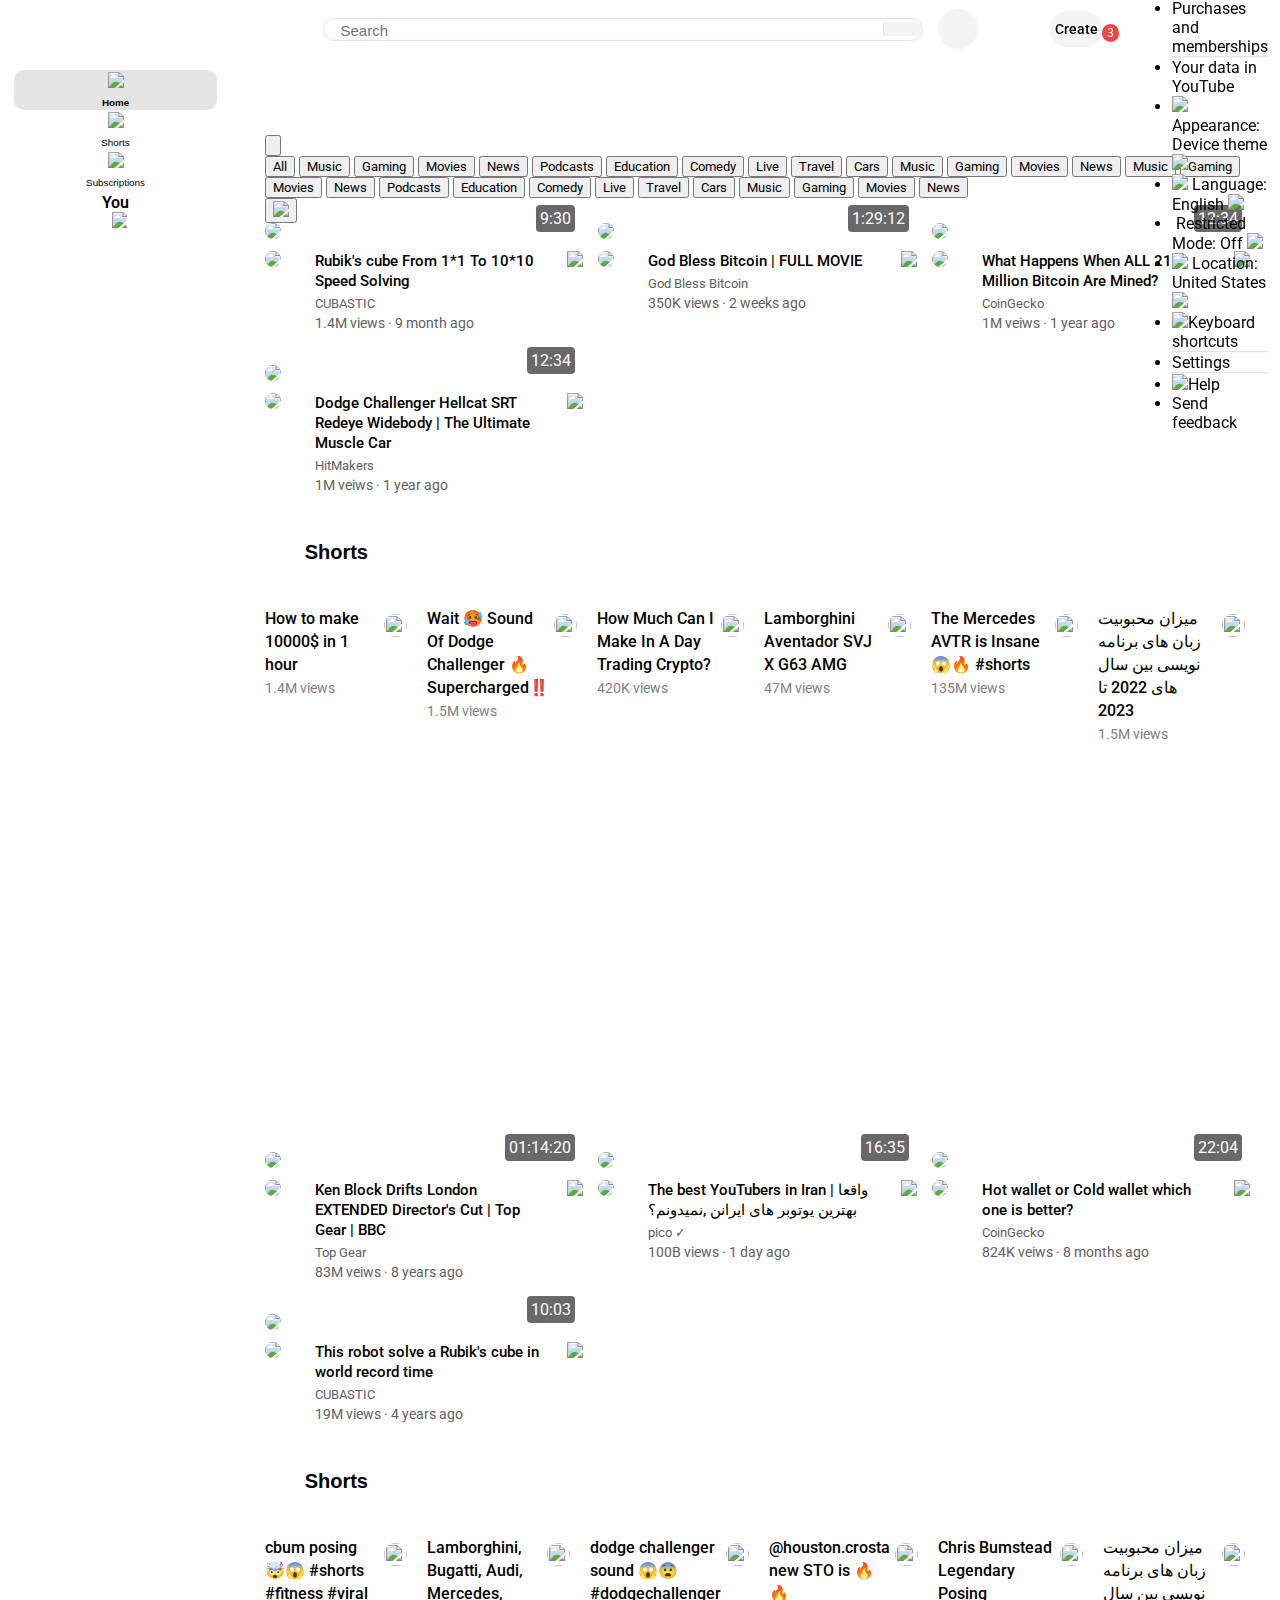
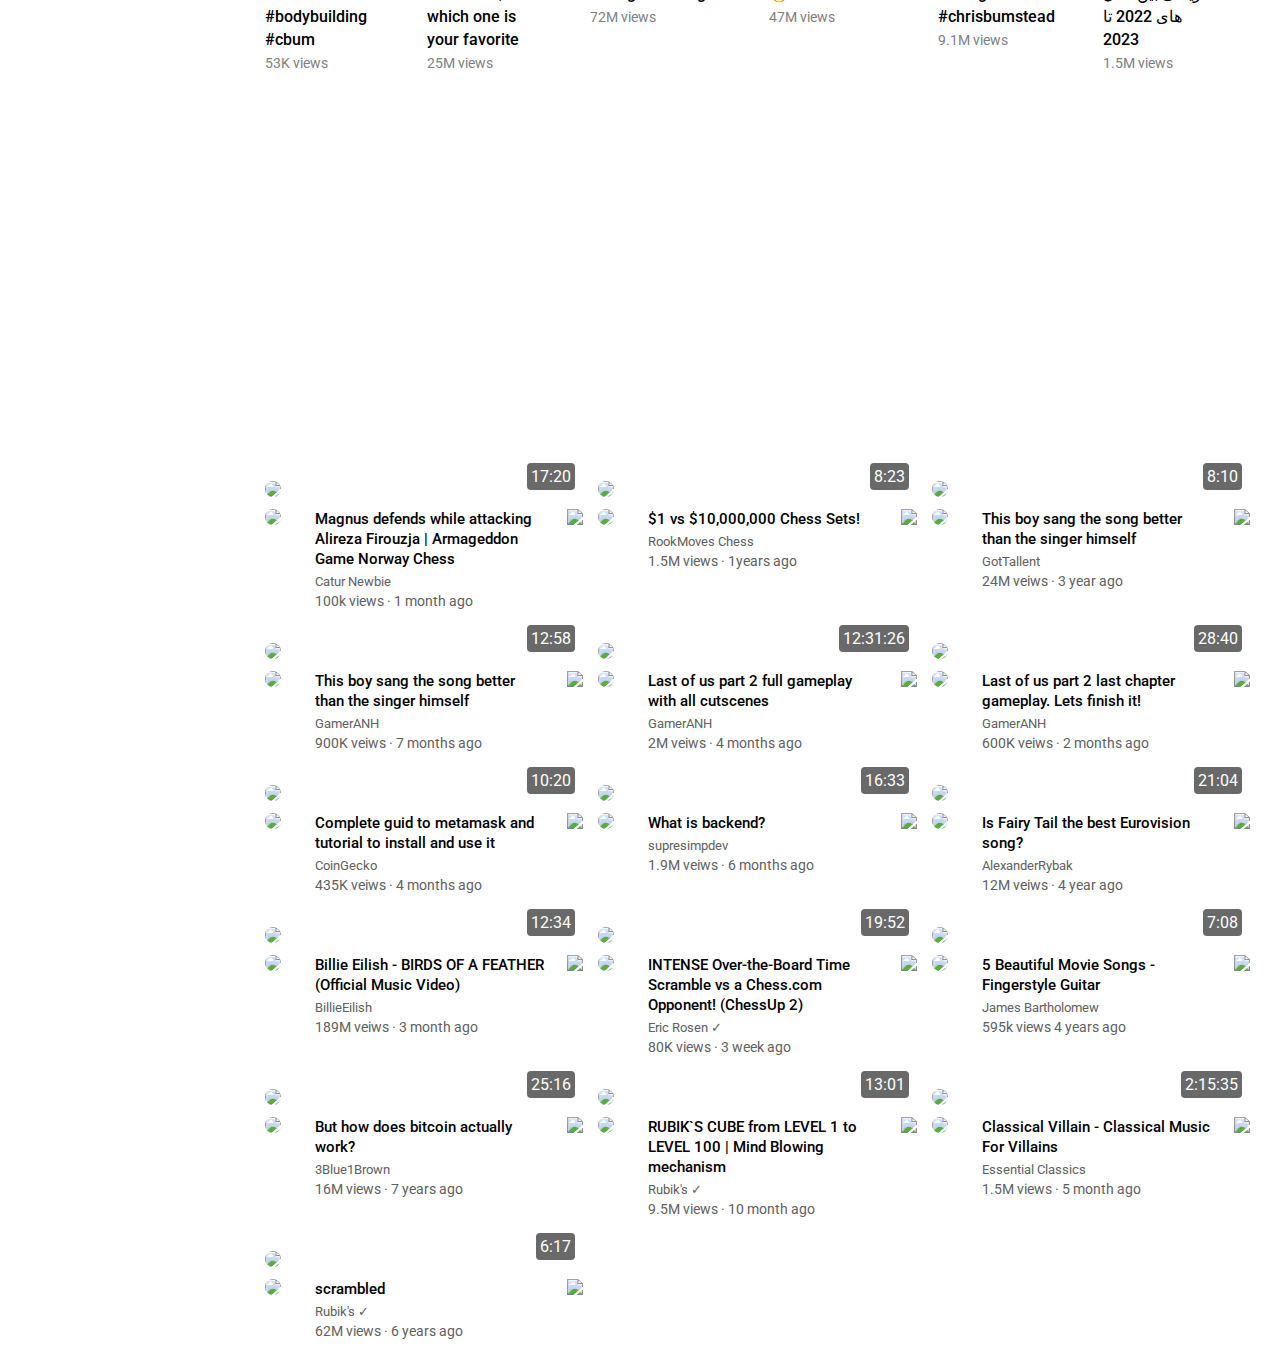
==== commit 166b51a7: "merge backend into main" ====
--- a/Front end/index.html
+++ b/Front end/index.html
@@ -36,11 +36,11 @@
       <button class="menu-btn">
         <img class="nav-icon" src="imgs/Icons/Header/menu.svg" alt="">
       </button>
-      <a href="index.html">
-        <div class="youtube-logo">
-          <img class="nav-icon" src="imgs/Icons/Header/Youtube.svg" alt="">
-        </div>
-      </a>
+    <a href="index.html">
+      <div class="youtube-logo">
+        <img class="nav-icon" src="imgs/Icons/Header/Youtube.svg" alt="">
+      </div>
+    </a>
     </div>
     <!-- middle -->
     <div class="middle-section">
@@ -202,18 +202,18 @@
   <!-- sidebar -->
   <div class="sidebar-container" tabindex="0">
     <div class="section-section">
-      <a href="index.html">
-        <div class="sidebar-links-home">
-          <img class="sidebar-icon" src="imgs/Icons/sidebar/Home.svg">
-          <div class="sidebar-text">Home</div>
-        </div>
-      </a>
-      <a href="short.html">
-        <div class="sidebar-links">
-          <img class="sidebar-icon" src="imgs/Icons/sidebar/Shorts.svg">
-          <div class="sidebar-text">Shorts</div>
-        </div>
-      </a>
+    <a href="index.html">
+      <div class="sidebar-links-home">
+        <img class="sidebar-icon" src="imgs/Icons/sidebar/Home.svg">
+        <div class="sidebar-text">Home</div>
+      </div>
+    </a>
+    <a href="short.html">
+      <div class="sidebar-links">
+        <img class="sidebar-icon" src="imgs/Icons/sidebar/Shorts.svg">
+        <div class="sidebar-text">Shorts</div>
+      </div>
+    </a>
       <div class="sidebar-links">
         <img class="sidebar-icon" src="imgs/Icons/sidebar/Subscription.svg">
         <div class="sidebar-text">Subscriptions</div>
@@ -249,301 +249,1144 @@
       </div>
     </div>
 
-    <!-- for rispansive -->
-    <div class="for-delete">
-
-      <hr />
-
-      <!-- subescriptions -->
-      <div class="section-section">
-        <h2 class="subscription-icon">Subscriptions</h2>
-        <ul class="subscription-list">
-          <li class="subscription-item">
-            <img src="imgs/profiles/car_profile.jpg" alt="Channel Icon">
-            <span>HitMakers</span><span class="live-icon-r">●</span>
-          </li>
-          <li class="subscription-item">
-            <img src="imgs/profiles/billie_profile.jpg" alt="Channel Icon">
-            <span>BillieEilish</span>
-          </li>
-          <li class="subscription-item">
-            <img src="imgs/profiles/channels3_profile.jpg" alt="Channel Icon">
-            <span>God Bless Bitcoin</span><span class="live-icon-b">●</span>
-          </li>
-          <li class="subscription-item">
-            <img src="imgs/profiles/channels4_profile.jpg" alt="Channel Icon">
-            <span>Rubik's</span>
-          </li>
-          <li class="subscription-item">
-            <img src="imgs/profiles/channels5_profile.jpg" alt="Channel Icon">
-            <span>Catur Newbie</span>
-          </li>
-          <li class="subscription-item">
-            <img src="imgs/profiles/channels6_profile.jpg" alt="Channel Icon">
-            <span>Essential Classics</span><span class="live-icon-b">●</span>
-          </li>
-          <li class="subscription-item">
-            <img src="imgs/profiles/channels9_profile.jpg" alt="Channel Icon">
-            <span>James Bartholomew</span><span class="live-icon-b">●</span>
-          </li>
-          <li class="subscription-item">
-            <img src="imgs/profiles/unnamed9.jpg" alt="Channel Icon">
-            <span>Top Gear</span>
-          </li>
-        </ul>
-        <div class="Show-more-icon"><img src="imgs/Icons/sidebar/Show-more.svg" alt=""> Show more</div>
-      </div>
-
-      <hr />
-
-      <!-- Explore -->
-      <div class="section-section">
-        <h2 class="Explore">Explore</h2>
-        <div class="Explore-links">
-          <img class="Explore-icon" src="imgs/Icons/sidebar/Explore/Trending.svg">
-          <div class="Explore-text">Trending</div>
-        </div>
-        <div class="Explore-links">
-          <img class="Explore-icon" src="imgs/Icons/sidebar/Explore/Musics.svg">
-          <div class="Explore-text">Music</div>
-        </div>
-        <div class="Explore-links">
-          <img class="Explore-icon" src="imgs/Icons/sidebar/Explore/Movie.svg">
-          <div class="Explore-text">Movies & TY</div>
-        </div>
-        <div class="Explore-links">
-          <img class="Explore-icon" src="imgs/Icons/sidebar/Explore/Movie.svg">
-          <div class="Explore-text">Live</div>
-        </div>
-        <div class="Explore-links">
-          <img class="Explore-icon" src="imgs/Icons/sidebar/Explore/Gaming.svg">
-          <div class="Explore-text">Gaming</div>
-        </div>
-        <div class="Explore-links">
-          <img class="Explore-icon" src="imgs/Icons/sidebar/Explore/News.svg">
-          <div class="Explore-text">News</div>
-        </div>
-        <div class="Explore-links">
-          <img class="Explore-icon" src="imgs/Icons/sidebar/Explore/Sports.svg" alt="">
-          <div class="Explore-text">Sports</div>
-        </div>
-        <div class="Explore-links">
-          <img class="Explore-icon" src="imgs/Icons/sidebar/Explore/Learn.svg">
-          <div class="Explore-text">Learning</div>
-        </div>
-        <div class="Explore-links">
-          <img class="Explore-icon" src="imgs/Icons/sidebar/Explore/Fashion.svg">
-          <div class="Explore-text">Fashion & Beauty</div>
-        </div>
-        <div class="Explore-links">
-          <img class="Explore-icon" src="imgs/Icons/sidebar/Explore/Podcats.svg">
-          <div class="Explore-text">Podcasts</div>
-        </div>
-      </div>
-
-      <hr />
-
-      <!-- More form youtube -->
-      <div class="section-section">
-        <h2 class="more-form">More form Youtube</h2>
-        <div class="more-form-link">
-          <img src="imgs/Icons/sidebar/more-form/youtube-premium.svg" />
-          <div>YouTbe Premium</div>
-        </div>
-        <div class="more-form-link">
-          <img src="imgs/Icons/sidebar/more-form/youtube-studio.svg" />
-          <div>YouTbe Studio</div>
-        </div>
-        <div class="more-form-link">
-          <img src="imgs/Icons/sidebar/more-form/youtube-music.svg" />
-          <div>YouTbe Music</div>
-        </div>
-        <div class="more-form-link">
-          <img src="imgs/Icons/sidebar/more-form/youtube-kids.svg" />
-          <div>YouTube Kids</div>
-        </div>
-      </div>
-
-      <hr />
-
-      <div class="section-section">
-        <div class="more-form-link">
-          <img class="More-icons" src="imgs/Icons/sidebar/Explore/Setting.svg">
-          <div>Settings</div>
-        </div>
-        <div class="more-form-link">
-          <img class="More-icons" src="imgs/Icons/sidebar/Explore/Report.svg">
-          <div>Report history</div>
-        </div>
-        <div class="more-form-link">
-          <img class="More-icons" src="imgs/Icons/sidebar/Explore/Help.svg">
-          <div>Help</div>
-        </div>
-        <div class="more-form-link">
-          <img class="More-icons" src="imgs/Icons/sidebar/Explore/Feedback.svg">
-          <div>Send feedback</div>
-        </div>
-      </div>
-
-      <hr />
-
-      <div class="about">
-        <div>About Press Copyrigh tContact us Creators Advertise Developers</div>
-        <div>Terms Privacy Policy & Safety How YouTube worksTest new features</div>
-        <div>© 2025 Google LLC</div>
-      </div>
-
+      <!-- for rispansive -->
+      <div class="for-delete">
+        
+        <hr />
+
+        <!-- subescriptions -->
+        <div class="section-section">
+          <h2 class="subscription-icon">Subscriptions</h2>
+          <ul class="subscription-list">
+            <li class="subscription-item">
+              <img src="imgs/profiles/car_profile.jpg" alt="Channel Icon">
+              <span>HitMakers</span><span class="live-icon-r">●</span>
+            </li>
+            <li class="subscription-item">
+              <img src="imgs/profiles/billie_profile.jpg" alt="Channel Icon">
+              <span>BillieEilish</span>
+            </li>
+            <li class="subscription-item">
+              <img src="imgs/profiles/channels3_profile.jpg" alt="Channel Icon">
+              <span>God Bless Bitcoin</span><span class="live-icon-b">●</span>
+            </li>
+            <li class="subscription-item">
+              <img src="imgs/profiles/channels4_profile.jpg" alt="Channel Icon">
+              <span>Rubik's</span>
+            </li>
+            <li class="subscription-item">
+              <img src="imgs/profiles/channels5_profile.jpg" alt="Channel Icon">
+              <span>Catur Newbie</span>
+            </li>
+            <li class="subscription-item">
+              <img src="imgs/profiles/channels6_profile.jpg" alt="Channel Icon">
+              <span>Essential Classics</span><span class="live-icon-b">●</span>
+            </li>
+            <li class="subscription-item">
+              <img src="imgs/profiles/channels9_profile.jpg" alt="Channel Icon">
+              <span>James Bartholomew</span><span class="live-icon-b">●</span>
+            </li>
+            <li class="subscription-item">
+              <img src="imgs/profiles/unnamed9.jpg" alt="Channel Icon">
+              <span>Top Gear</span>
+            </li>
+          </ul>
+          <div class="Show-more-icon"><img src="imgs/Icons/sidebar/Show-more.svg" alt=""> Show more</div>
+        </div>
+
+        <hr />
+
+        <!-- Explore -->
+        <div class="section-section">
+          <h2 class="Explore">Explore</h2>
+          <div class="Explore-links">
+            <img class="Explore-icon" src="imgs/Icons/sidebar/Explore/Trending.svg">
+            <div class="Explore-text">Trending</div>
+          </div>
+          <div class="Explore-links">
+            <img class="Explore-icon" src="imgs/Icons/sidebar/Explore/Musics.svg">
+            <div class="Explore-text">Music</div>
+          </div>
+          <div class="Explore-links">
+            <img class="Explore-icon" src="imgs/Icons/sidebar/Explore/Movie.svg">
+            <div class="Explore-text">Movies & TY</div>
+          </div>
+          <div class="Explore-links">
+            <img class="Explore-icon" src="imgs/Icons/sidebar/Explore/Movie.svg">
+            <div class="Explore-text">Live</div>
+          </div>
+          <div class="Explore-links">
+            <img class="Explore-icon" src="imgs/Icons/sidebar/Explore/Gaming.svg">
+            <div class="Explore-text">Gaming</div>
+          </div>
+          <div class="Explore-links">
+            <img class="Explore-icon" src="imgs/Icons/sidebar/Explore/News.svg">
+            <div class="Explore-text">News</div>
+          </div>
+          <div class="Explore-links">
+            <img class="Explore-icon" src="imgs/Icons/sidebar/Explore/Sports.svg" alt="">
+            <div class="Explore-text">Sports</div>
+          </div>
+          <div class="Explore-links">
+            <img class="Explore-icon" src="imgs/Icons/sidebar/Explore/Learn.svg">
+            <div class="Explore-text">Learning</div>
+          </div>
+          <div class="Explore-links">
+            <img class="Explore-icon" src="imgs/Icons/sidebar/Explore/Fashion.svg">
+            <div class="Explore-text">Fashion & Beauty</div>
+          </div>
+          <div class="Explore-links">
+            <img class="Explore-icon" src="imgs/Icons/sidebar/Explore/Podcats.svg">
+            <div class="Explore-text">Podcasts</div>
+          </div>
+        </div>
+
+        <hr />
+
+        <!-- More form youtube -->
+        <div class="section-section">
+          <h2 class="more-form">More form Youtube</h2>
+          <div class="more-form-link">
+            <img src="imgs/Icons/sidebar/more-form/youtube-premium.svg" />
+            <div>YouTbe Premium</div>
+          </div>
+          <div class="more-form-link">
+            <img src="imgs/Icons/sidebar/more-form/youtube-studio.svg" />
+            <div>YouTbe Studio</div>
+          </div>
+          <div class="more-form-link">
+            <img src="imgs/Icons/sidebar/more-form/youtube-music.svg" />
+            <div>YouTbe Music</div>
+          </div>
+          <div class="more-form-link">
+            <img src="imgs/Icons/sidebar/more-form/youtube-kids.svg" />
+            <div>YouTube Kids</div>
+          </div>
+        </div>
+
+        <hr />
+
+        <div class="section-section">
+          <div class="more-form-link">
+            <img class="More-icons" src="imgs/Icons/sidebar/Explore/Setting.svg">
+            <div>Settings</div>
+          </div>
+          <div class="more-form-link">
+            <img class="More-icons" src="imgs/Icons/sidebar/Explore/Report.svg">
+            <div>Report history</div>
+          </div>
+          <div class="more-form-link">
+            <img class="More-icons" src="imgs/Icons/sidebar/Explore/Help.svg">
+            <div>Help</div>
+          </div>
+          <div class="more-form-link">
+            <img class="More-icons" src="imgs/Icons/sidebar/Explore/Feedback.svg">
+            <div>Send feedback</div>
+          </div>
+        </div>
+
+        <hr />
+
+        <div class="about">
+          <div>About Press Copyrigh tContact us Creators Advertise Developers</div>
+          <div>Terms Privacy Policy & Safety How YouTube worksTest new features</div>
+          <div>© 2025 Google LLC</div>
+        </div>
+
+      </div>
     </div>
   </div>
+
+  <!-- videos -->
+  <div class="video-grid">
+    <!-- video 01 -->
+
+    <!--video preview-->
+    <a href="video.html">
+      <div class="video-preview">
+        <!--thumbnail-->
+        <div class="thumbnail-row">
+          <img class="thumbnail" src="imgs/thumbnails/hq720.avif" />
+          <div class="video-time">9:30</div>
+        </div>
+
+        <!--Video Info-->
+        <div class="video-info-grid">
+          <div class="channel-picture">
+            <img class="profile-picture" src="imgs/profiles/unnamed.jpg" />
+          </div>
+          <div class="video-info">
+            <div class="video-title">
+              <span>Rubik's cube From 1*1 To 10*10 Speed Solving</span>
+              <img src="imgs/Icons/Shorts video/menu-icon.svg">
+            </div>
+            <p class="video-author">CUBASTIC</p>
+            <p class="video-stats">1.4M views &#183; 9 month ago</p>
+          </div>
+        </div>
+      </div>
+    </a>
+
+    <!-- video 02 -->
+
+    <!--video preview-->
+    <a href="video.html">
+      <div class="video-preview">
+        <!--thumbnail-->
+        <div class="thumbnail-row">
+          <img class="thumbnail" src="imgs/thumbnails/hq724.avif" />
+          <div class="video-time">1:29:12</div>
+        </div>
+
+        <!--Video Info-->
+        <div class="video-info-grid">
+          <div class="channel-picture">
+            <img class="profile-picture" src="imgs/profiles/channels3_profile.jpg" />
+          </div>
+
+          <div class="video-info">
+            <div class="video-title">
+              <span>God Bless Bitcoin | FULL MOVIE</span>
+              <img src="imgs/Icons/Shorts video/menu-icon.svg">
+            </div>
+            <p class="video-author">God Bless Bitcoin</p>
+            <p class="video-stats">350K views &#183; 2 weeks ago</p>
+          </div>
+        </div>
+      </div>
+    </a>
+
+    <!-- video 03 -->
+
+    <!--video preview-->
+    <a href="video.html">
+      <div class="video-preview">
+        <!--thumbnail-->
+        <div class="thumbnail-row">
+          <img class="thumbnail" src="Imgs/thumbnails/bitcoin.jpg">
+          <div class="video-time">12:34</div>
+        </div>
+
+        <!--Video Info-->
+        <div class="video-info-grid">
+          <div class="channel-picture">
+            <img class="profile-picture" src="imgs/profiles/Coingeco.jpg">
+          </div>
+          <div class="video-info">
+            <div class="video-title">
+              <span>What Happens When ALL 21 Million Bitcoin Are Mined?</span>
+              <img src="imgs/Icons/Shorts video/menu-icon.svg">
+            </div>
+            <p class="video-author">
+              CoinGecko
+            </p>
+            <p class="video-stats">
+              1M veiws &#183; 1 year ago
+            </p>
+          </div>
+        </div>
+      </div>
+    </a>
+
+    <!-- video 04 -->
+
+    <!--video preview-->
+    <a href="video.html">
+      <div class="video-preview">
+
+        <!--thumbnail-->
+        <div class="thumbnail-row">
+          <img class="thumbnail" src="Imgs/thumbnails/dodge.jpg">
+          <div class="video-time">12:34</div>
+        </div>
+
+        <!--Video Info-->
+        <div class="video-info-grid">
+          <div class="channel-picture">
+            <img class="profile-picture" src="imgs/profiles/car_profile.jpg">
+          </div>
+          <div class="video-info">
+            <div class="video-title">
+              <span>Dodge Challenger Hellcat SRT Redeye Widebody | The Ultimate Muscle Car</span>
+              <img src="imgs/Icons/Shorts video/menu-icon.svg">
+            </div>
+            <p class="video-author">
+              HitMakers
+            </p>
+            <p class="video-stats">
+              1M veiws &#183; 1 year ago
+            </p>
+          </div>
+        </div>
+      </div>
+    </a>
   </div>
 
-  <div class="content-container">
-    <div class="video-grid">
+  <!-- Short video -->
+  <div class="Short-video-container">
+
+    <!-- navbar section -->
+    <div class="navbar-short-video">
+      <div class="Short-icon">
+        <img src="imgs/Icons/Shorts video/Short-video-icon.svg" alt="">
+        <span>Shorts</span>
+      </div>
+      <div class="button-mnue"><button><img src="imgs/Icons/Shorts video/menu-icon.svg" alt=""></button></div>
     </div>
 
-    <div class="Short-video-container">
-
-      <!-- navbar section -->
-      <div class="navbar-short-video">
-        <div class="Short-icon">
-          <img src="imgs/Icons/Shorts video/Short-video-icon.svg" alt="">
-          <span>Shorts</span>
-        </div>
-        <div class="button-mnue"><button><img src="imgs/Icons/Shorts video/menu-icon.svg" alt=""></button></div>
-      </div>
-
-      <div class="Short-video-section">
-        <!-- short-video-box -->
-        <!-- 01 -->
-        <a href="short.html">
-          <div class="short-video-box">
-            <div>
-              <div class="short-thumbnail">
-                <img src="imgs/Short thumbnails/oar1.avif" alt="">
-              </div>
-              <div class="short-video-info">
-                <div class="short-video-title">
-                  <span class="short-video-title">How to make 10000$ in 1 hour</span>
-                  <img src="imgs/Icons/Shorts video/menu-icon.svg">
-                </div>
-                <p class="short-video-stats">1.4M views</p>
-              </div>
-            </div>
-          </div>
-        </a>
-        <a href="short.html">
-          <div class="short-video-box">
-            <div>
-              <div class="short-thumbnail">
-                <img src="imgs/Short thumbnails/oar7.avif" alt="">
-              </div>
-              <div class="short-video-info">
-                <div class="short-video-title">
-                  <span class="short-video-title">cbum posing 🤯😱 #shorts #fitness #viral #bodybuilding #cbum</span>
-                  <img src="imgs/Icons/Shorts video/menu-icon.svg">
-                </div>
-                <p class="short-video-stats">53K views</p>
-              </div>
-            </div>
-          </div>
-        </a>
-        <!-- 02 -->
-        <a href="short.html">
-          <div class="short-video-box">
-            <div>
-              <div class="short-thumbnail">
-                <img src="imgs/Short thumbnails/oar2.avif" alt="">
-              </div>
-              <div class="short-video-info">
-                <div class="short-video-title">
-                  <span class="short-video-title">Wait 🥵 Sound Of Dodge Challenger 🔥 Supercharged‼️</span>
-                  <img src="imgs/Icons/Shorts video/menu-icon.svg">
-                </div>
-                <p class="short-video-stats">1.5M views</p>
-              </div>
-            </div>
-          </div>
-        </a>
-        <!-- 03 -->
-        <a href="short.html">
-          <div class="short-video-box">
-            <div>
-              <div class="short-thumbnail">
-                <img src="imgs/Short thumbnails/oar3.avif" alt="">
-              </div>
-              <div class="short-video-info">
-                <div class="short-video-title">
-                  <span class="short-video-title">How Much Can I Make In A Day Trading Crypto?</span>
-                  <img src="imgs/Icons/Shorts video/menu-icon.svg">
-                </div>
-                <p class="short-video-stats">420K views</p>
-              </div>
-            </div>
-          </div>
-        </a>
-        <!-- 04-->
-        <a href="short.html">
-          <div class="short-video-box">
-            <div>
-              <div class="short-thumbnail">
-                <img src="imgs/Short thumbnails/oar4.avif" alt="">
-              </div>
-              <div class="short-video-info">
-                <div class="short-video-title">
-                  <span class="short-video-title">Lamborghini Aventador SVJ X G63 AMG</span>
-                  <img src="imgs/Icons/Shorts video/menu-icon.svg">
-                </div>
-                <p class="short-video-stats">47M views</p>
-              </div>
-            </div>
-          </div>
-        </a>
-        <!-- 05 -->
-        <a href="short.html">
-          <div class="short-video-box">
-            <div>
-              <div class="short-thumbnail">
-                <img src="imgs/Short thumbnails/oar5.avif" alt="">
-              </div>
-              <div class="short-video-info">
-                <div class="short-video-title">
-                  <span class="short-video-title">The Mercedes AVTR is Insane 😱🔥 #shorts</span>
-                  <img src="imgs/Icons/Shorts video/menu-icon.svg">
-                </div>
-                <p class="short-video-stats">135M views</p>
-              </div>
-            </div>
-          </div>
-        </a>
-        <!-- 06 -->
-        <a href="short.html">
-          <div class="short-video-box">
-            <div>
-              <div class="short-thumbnail">
-                <img src="imgs/Short thumbnails/oar6.avif" alt="">
-              </div>
-              <div class="short-video-info">
-                <div class="short-video-title">
-                  <span class="short-video-title">میزان محبوبیت زبان های برنامه نویسی بین سال های 2022 تا 2023</span>
-                  <img src="imgs/Icons/Shorts video/menu-icon.svg">
-                </div>
-                <p class="short-video-stats">1.5M views</p>
-              </div>
-            </div>
-          </div>
-        </a>
-
-      </div>
-    </div>
-
-    <div class="video-grid">
+
+    <div class="Short-video-section">
+      <!-- short-video-box -->
+      <!-- 01 -->
+    <a href="short.html">
+      <div class="short-video-box">
+        <div>
+          <div class="short-thumbnail">
+            <img src="imgs/Short thumbnails/oar1.avif" alt="">
+          </div>
+          <div class="short-video-info">
+            <div class="short-video-title">
+              <span class="short-video-title">How to make 10000$ in 1 hour</span>
+              <img src="imgs/Icons/Shorts video/menu-icon.svg">
+            </div>
+            <p class="short-video-stats">1.4M views</p>
+          </div>
+        </div>
+      </div>
+    </a>
+      <!-- 02 -->
+    <a href="short.html">
+      <div class="short-video-box">
+        <div>
+          <div class="short-thumbnail">
+            <img src="imgs/Short thumbnails/oar2.avif" alt="">
+          </div>
+          <div class="short-video-info">
+            <div class="short-video-title">
+              <span class="short-video-title">Wait 🥵 Sound Of Dodge Challenger 🔥 Supercharged‼️</span>
+              <img src="imgs/Icons/Shorts video/menu-icon.svg">
+            </div>
+            <p class="short-video-stats">1.5M views</p>
+          </div>
+        </div>
+      </div>
+    </a>
+      <!-- 03 -->
+    <a href="short.html">
+      <div class="short-video-box">
+        <div>
+          <div class="short-thumbnail">
+            <img src="imgs/Short thumbnails/oar3.avif" alt="">
+          </div>
+          <div class="short-video-info">
+            <div class="short-video-title">
+              <span class="short-video-title">How Much Can I Make In A Day Trading Crypto?</span>
+              <img src="imgs/Icons/Shorts video/menu-icon.svg">
+            </div>
+            <p class="short-video-stats">420K views</p>
+          </div>
+        </div>
+      </div>
+    </a>
+      <!-- 04-->
+    <a href="short.html">
+      <div class="short-video-box">
+        <div>
+          <div class="short-thumbnail">
+            <img src="imgs/Short thumbnails/oar4.avif" alt="">
+          </div>
+          <div class="short-video-info">
+            <div class="short-video-title">
+              <span class="short-video-title">Lamborghini Aventador SVJ X G63 AMG</span>
+              <img src="imgs/Icons/Shorts video/menu-icon.svg">
+            </div>
+            <p class="short-video-stats">47M views</p>
+          </div>
+        </div>
+      </div>
+    </a>
+      <!-- 05 -->
+    <a href="short.html">
+      <div class="short-video-box">
+        <div>
+          <div class="short-thumbnail">
+            <img src="imgs/Short thumbnails/oar5.avif" alt="">
+          </div>
+          <div class="short-video-info">
+            <div class="short-video-title">
+              <span class="short-video-title">The Mercedes AVTR is Insane 😱🔥 #shorts</span>
+              <img src="imgs/Icons/Shorts video/menu-icon.svg">
+            </div>
+            <p class="short-video-stats">135M views</p>
+          </div>
+        </div>
+      </div>
+    </a>
+      <!-- 06 -->
+    <a href="short.html">
+      <div class="short-video-box">
+        <div>
+          <div class="short-thumbnail">
+            <img src="imgs/Short thumbnails/oar6.avif" alt="">
+          </div>
+          <div class="short-video-info">
+            <div class="short-video-title">
+              <span class="short-video-title">میزان محبوبیت زبان های برنامه نویسی بین سال های 2022 تا 2023</span>
+              <img src="imgs/Icons/Shorts video/menu-icon.svg">
+            </div>
+            <p class="short-video-stats">1.5M views</p>
+          </div>
+        </div>
+      </div>
+    </a>
+
     </div>
   </div>
 
+  <!-- videos -->
+  <div class="video-grid">
+    <!-- video 05 -->
+
+    <!--video preview-->
+    <a href="video.html">
+      <div class="video-preview">
+
+        <!--thumbnail-->
+        <div class="thumbnail-row">
+          <img class="thumbnail" src="Imgs/thumbnails/hq7290.avif">
+          <div class="video-time">01:14:20</div>
+        </div>
+
+        <!--Video Info-->
+        <div class="video-info-grid">
+          <div class="channel-picture">
+            <img class="profile-picture" src="Imgs/profiles/unnamed9.jpg">
+          </div>
+          <div class="video-info">
+            <div class="video-title">
+              <span>Ken Block Drifts London EXTENDED Director's Cut | Top Gear | BBC</span>
+              <img src="imgs/Icons/Shorts video/menu-icon.svg">
+            </div>
+            <p class="video-author">
+              Top Gear
+            </p>
+            <p class="video-stats">
+              83M veiws &#183; 8 years ago
+            </p>
+          </div>
+        </div>
+      </div>
+    </a>
+
+
+    <!-- video 06 -->
+
+    <!--video preview-->
+    <a href="video.html">
+      <div class="video-preview">
+        <!--thumbnail-->
+        <div class="thumbnail-row">
+          <img class="thumbnail" src="imgs/thumbnails//097f3405526b10a2e39b3941dd0d4125.png" />
+          <div class="video-time">16:35</div>
+        </div>
+
+        <!--Video Info-->
+        <div class="video-info-grid">
+          <div class="channel-picture">
+            <img class="profile-picture" src="Imgs/profiles/Untitled-1.psd6.png" />
+          </div>
+          <div class="video-info">
+            <div class="video-title">
+              <span>The best YouTubers in Iran | واقعا بهترین یوتوبر های ایرانن ,نمیدونم؟</span>
+              <img src="imgs/Icons/Shorts video/menu-icon.svg">
+            </div>
+            <p class="video-author">pico &#x2713;</p>
+            <p class="video-stats">100B views &#183; 1 day ago</p>
+          </div>
+        </div>
+      </div>
+    </a>
+
+    <!-- video 07 -->
+
+    <!--video preview-->
+    <a href="video.html">
+      <div class="video-preview">
+
+        <!--thumbnail-->
+        <div class="thumbnail-row">
+          <img class="thumbnail" src="Imgs/thumbnails/cold walet.jpg">
+          <div class="video-time">22:04</div>
+        </div>
+
+        <!--Video Info-->
+        <div class="video-info-grid">
+          <div class="channel-picture">
+            <img class="profile-picture" src="Imgs/profiles/Coingeco.jpg">
+          </div>
+          <div class="video-info">
+            <div class="video-title">
+              <span>Hot wallet or Cold wallet which one is better?</span>
+              <img src="imgs/Icons/Shorts video/menu-icon.svg">
+            </div>
+            <p class="video-author">
+              CoinGecko
+            </p>
+            <p class="video-stats">
+              824K veiws &#183; 8 months ago
+            </p>
+          </div>
+        </div>
+      </div>
+    </a>
+
+    <!-- video 08 -->
+
+    <!--video preview-->
+    <a href="video.html">
+      <div class="video-preview">
+        <!--thumbnail-->
+        <div class="thumbnail-row">
+          <img class="thumbnail" src="imgs/thumbnails/hq722.avif" />
+          <div class="video-time">10:03</div>
+        </div>
+
+        <!--Video Info-->
+        <div class="video-info-grid">
+          <div class="channel-picture">
+            <img class="profile-picture" src="imgs/profiles/unnamed.jpg" />
+          </div>
+          <div class="video-info">
+            <div class="video-title">
+              <span>This robot solve a Rubik's cube in world record time</span>
+              <img src="imgs/Icons/Shorts video/menu-icon.svg">
+            </div>
+            <p class="video-author">CUBASTIC</p>
+            <p class="video-stats">19M views &#183; 4 years ago</p>
+          </div>
+        </div>
+      </div>
+    </a>
+  </div>
+
+  <!-- Short video -->
+  <div class="Short-video-container">
+
+    <!-- navbar section -->
+    <div class="navbar-short-video">
+      <div class="Short-icon">
+        <img src="imgs/Icons/Shorts video/Short-video-icon.svg" alt="">
+        <span>Shorts</span>
+      </div>
+      <div class="button-mnue"><button><img src="imgs/Icons/Shorts video/menu-icon.svg" alt=""></button></div>
+    </div>
+
+
+    <div class="Short-video-section">
+
+      <!-- short-video-box -->
+      <!-- 01 -->
+    <a href="short.html">
+      <div class="short-video-box">
+        <div>
+          <div class="short-thumbnail">
+            <img src="imgs/Short thumbnails/oar7.avif" alt="">
+          </div>
+          <div class="short-video-info">
+            <div class="short-video-title">
+              <span class="short-video-title">cbum posing 🤯😱 #shorts #fitness #viral #bodybuilding #cbum</span>
+              <img src="imgs/Icons/Shorts video/menu-icon.svg">
+            </div>
+            <p class="short-video-stats">53K views</p>
+          </div>
+        </div>
+      </div>
+    </a>
+      <!-- 02 -->
+    <a href="short.html">
+      <div class="short-video-box">
+        <div>
+          <div class="short-thumbnail">
+            <img src="imgs/Short thumbnails/oardefault.webp" alt="">
+          </div>
+          <div class="short-video-info">
+            <div class="short-video-title">
+              <span class="short-video-title">Lamborghini, Bugatti, Audi, Mercedes, which one is your favorite</span>
+              <img src="imgs/Icons/Shorts video/menu-icon.svg">
+            </div>
+            <p class="short-video-stats">25M views</p>
+          </div>
+        </div>
+      </div>
+    </a>
+      <!-- 03 -->
+    <a href="short.html">
+      <div class="short-video-box">
+        <div>
+          <div class="short-thumbnail">
+            <img src="imgs/Short thumbnails/oardefault1.webp" alt="">
+          </div>
+          <div class="short-video-info">
+            <div class="short-video-title">
+              <span class="short-video-title">dodge challenger sound 😱😨 #dodgechallenger</span>
+              <img src="imgs/Icons/Shorts video/menu-icon.svg">
+            </div>
+            <p class="short-video-stats">72M views</p>
+          </div>
+        </div>
+      </div>
+    </a>
+      <!-- 04-->
+    <a href="short.html">
+      <div class="short-video-box">
+        <div>
+          <div class="short-thumbnail">
+            <img src="imgs/Short thumbnails/hq120.webp" alt="">
+          </div>
+          <div class="short-video-info">
+            <div class="short-video-title">
+              <span class="short-video-title">@houston.crosta new STO is 🔥🔥</span>
+              <img src="imgs/Icons/Shorts video/menu-icon.svg">
+            </div>
+            <p class="short-video-stats">47M views</p>
+          </div>
+        </div>
+      </div>
+    </a>
+      <!-- 05 -->
+    <a href="short.html">
+      <div class="short-video-box">
+        <div>
+          <div class="short-thumbnail">
+            <img src="imgs/Short thumbnails/oar8.avif" alt="">
+          </div>
+          <div class="short-video-info">
+            <div class="short-video-title">
+              <span class="short-video-title">Chris Bumstead Legendary Posing #chrisbumstead</span>
+              <img src="imgs/Icons/Shorts video/menu-icon.svg">
+            </div>
+            <p class="short-video-stats">9.1M views</p>
+          </div>
+        </div>
+      </div>
+    </a>
+      <!-- 06 -->
+    <a href="short.html">
+      <div class="short-video-box">
+        <div>
+          <div class="short-thumbnail">
+            <img src="imgs/Short thumbnails/oar2.webp" alt="">
+          </div>
+          <div class="short-video-info">
+            <div class="short-video-title">
+              <span class="short-video-title">میزان محبوبیت زبان های برنامه نویسی بین سال های 2022 تا 2023</span>
+              <img src="imgs/Icons/Shorts video/menu-icon.svg">
+            </div>
+            <p class="short-video-stats">1.5M views</p>
+          </div>
+        </div>
+      </div>
+    </a>
+
+    </div>
+  </div>
+
+  <!-- videos -->
+  <div class="video-grid">
+    <!-- video 09 -->
+
+    <!--video preview-->
+    <a href="video.html">
+      <div class="video-preview">
+        <!--thumbnail-->
+        <div class="thumbnail-row">
+          <img class="thumbnail" src="imgs/thumbnails/hqdefault1.avif" />
+          <div class="video-time">17:20</div>
+        </div>
+
+        <!--Video Info-->
+        <div class="video-info-grid">
+          <div class="channel-picture">
+            <img class="profile-picture" src="imgs/profiles/channels5_profile.jpg" />
+          </div>
+          <div class="video-info">
+            <div class="video-title">
+              <span>Magnus defends while attacking Alireza Firouzja | Armageddon Game
+                Norway Chess</span>
+              <img src="imgs/Icons/Shorts video/menu-icon.svg">
+            </div>
+            <p class="video-author">Catur Newbie</p>
+            <p class="video-stats">100k views &#183; 1 month ago</p>
+          </div>
+        </div>
+      </div>
+    </a>
+
+    <!-- video 010 -->
+
+    <!--video preview-->
+    <a href="video.html">
+      <div class="video-preview">
+        <!--thumbnail-->
+        <div class="thumbnail-row">
+          <img class="thumbnail" src="imgs/thumbnails/hq723.avif" />
+          <div class="video-time">8:23</div>
+        </div>
+
+        <!--Video Info-->
+        <div class="video-info-grid">
+          <div class="channel-picture">
+            <img class="profile-picture" src="imgs/profiles/unnamed2.jpg" />
+          </div>
+          <div class="video-info">
+            <div class="video-title">
+              <span>$1 vs $10,000,000 Chess Sets!</span>
+              <img src="imgs/Icons/Shorts video/menu-icon.svg">
+            </div>
+            <p class="video-author">RookMoves Chess</p>
+            <p class="video-stats">1.5M views &#183; 1years ago</p>
+          </div>
+        </div>
+      </div>
+    </a>
+
+    <!-- video 011 -->
+
+    <!--video preview-->
+    <a href="video.html">
+      <div class="video-preview">
+
+        <!--thumbnail-->
+        <div class="thumbnail-row">
+          <img class="thumbnail" src="Imgs/thumbnails/got talent.jpg">
+          <div class="video-time">8:10</div>
+        </div>
+
+        <!--Video Info-->
+        <div class="video-info-grid">
+          <div class="channel-picture">
+            <img class="profile-picture" src="Imgs/profiles/talent.jpg">
+          </div>
+          <div class="video-info">
+            <div class="video-title">
+              <span>This boy sang the song better than the singer himself</span>
+              <img src="imgs/Icons/Shorts video/menu-icon.svg">
+            </div>
+            <p class="video-author">
+              GotTallent
+            </p>
+            <p class="video-stats">
+              24M veiws &#183; 3 year ago
+            </p>
+          </div>
+        </div>
+      </div>
+    </a>
+
+    <!-- video 012 -->
+
+    <!--video preview-->
+    <a href="video.html">
+      <div class="video-preview">
+
+        <!--thumbnail-->
+        <div class="thumbnail-row">
+          <img class="thumbnail" src="Imgs/thumbnails/iterstellar.jpg">
+          <div class="video-time">12:58</div>
+        </div>
+
+        <!--Video Info-->
+        <div class="video-info-grid">
+          <div class="channel-picture">
+            <img class="profile-picture" src="Imgs/profiles/Game.jpg">
+          </div>
+          <div class="video-info">
+            <div class="video-title">
+              <span>This boy sang the song better than the singer himself</span>
+              <img src="imgs/Icons/Shorts video/menu-icon.svg">
+            </div>
+            <p class="video-author">
+              GamerANH
+            </p>
+            <p class="video-stats">
+              900K veiws &#183; 7 months ago
+            </p>
+          </div>
+        </div>
+      </div>
+    </a>
+
+    <!-- video 013 -->
+
+    <!--video preview-->
+    <a href="video.html">
+      <div class="video-preview">
+
+        <!--thumbnail-->
+        <div class="thumbnail-row">
+          <img class="thumbnail" src="Imgs/thumbnails/last of us 2.jpg">
+          <div class="video-time">12:31:26</div>
+        </div>
+
+        <!--Video Info-->
+        <div class="video-info-grid">
+          <div class="channel-picture">
+            <img class="profile-picture" src="Imgs/profiles/shirrako.jpg">
+          </div>
+          <div class="video-info">
+            <div class="video-title">
+              <span>Last of us part 2 full gameplay with all cutscenes</span>
+              <img src="imgs/Icons/Shorts video/menu-icon.svg">
+            </div>
+            <p class="video-author">
+              GamerANH
+            </p>
+            <p class="video-stats">
+              2M veiws &#183; 4 months ago
+            </p>
+          </div>
+        </div>
+      </div>
+    </a>
+
+    <!-- video 014 -->
+
+    <!--video preview-->
+    <a href="video.html">
+      <div class="video-preview">
+
+        <!--thumbnail-->
+        <div class="thumbnail-row">
+          <img class="thumbnail" src="Imgs/thumbnails/last of us.jpg">
+          <div class="video-time">28:40</div>
+        </div>
+
+        <!--Video Info-->
+        <div class="video-info-grid">
+          <div class="channel-picture">
+            <img class="profile-picture" src="Imgs/profiles/Game.jpg">
+          </div>
+          <div class="video-info">
+            <div class="video-title">
+              <span>Last of us part 2 last chapter gameplay. Lets finish it!</span>
+              <img src="imgs/Icons/Shorts video/menu-icon.svg">
+            </div>
+            <p class="video-author">
+              GamerANH
+            </p>
+            <p class="video-stats">
+              600K veiws &#183; 2 months ago
+            </p>
+          </div>
+        </div>
+      </div>
+    </a>
+
+    <!-- video 015 -->
+
+    <!--video preview-->
+    <a href="video.html">
+      <div class="video-preview">
+
+        <!--thumbnail-->
+        <div class="thumbnail-row">
+          <img class="thumbnail" src="Imgs/thumbnails/metamask.jpg">
+          <div class="video-time">10:20</div>
+        </div>
+
+        <!--Video Info-->
+        <div class="video-info-grid">
+          <div class="channel-picture">
+            <img class="profile-picture" src="Imgs/profiles/Coingeco.jpg">
+          </div>
+          <div class="video-info">
+            <div class="video-title">
+              <span>Complete guid to metamask and tutorial to install and use it</span>
+              <img src="imgs/Icons/Shorts video/menu-icon.svg">
+            </div>
+            <p class="video-author">
+              CoinGecko
+            </p>
+            <p class="video-stats">
+              435K veiws &#183; 4 months ago
+            </p>
+          </div>
+        </div>
+      </div>
+    </a>
+
+    <!-- video 016 -->
+
+    <!--video preview-->
+    <a href="video.html">
+      <div class="video-preview">
+
+        <!--thumbnail-->
+        <div class="thumbnail-row">
+          <img class="thumbnail" src="imgs/thumbnails/backend.jpg">
+          <div class="video-time">16:33</div>
+        </div>
+
+        <!--Video Info-->
+        <div class="video-info-grid">
+          <div class="channel-picture">
+            <img class="profile-picture" src="Imgs/profiles/simp dev.jpg">
+          </div>
+          <div class="video-info">
+            <div class="video-title">
+              <span>What is backend?</span>
+              <img src="imgs/Icons/Shorts video/menu-icon.svg">
+            </div>
+            <p class="video-author">
+              supresimpdev
+            </p>
+            <p class="video-stats">
+              1.9M veiws &#183; 6 months ago
+            </p>
+          </div>
+        </div>
+      </div>
+    </a>
+
+    <!-- video 017 -->
+
+    <!--video preview-->
+    <a href="video.html">
+      <div class="video-preview">
+
+        <!--thumbnail-->
+        <div class="thumbnail-row">
+          <img class="thumbnail" src="Imgs/thumbnails/singer.jpg">
+          <div class="video-time">21:04</div>
+        </div>
+
+        <!--Video Info-->
+        <div class="video-info-grid">
+          <div class="channel-picture">
+            <img class="profile-picture" src="Imgs/profiles/singer.jpg">
+          </div>
+          <div class="video-info">
+            <div class="video-title">
+              <span>Is Fairy Tail the best Eurovision song?</span>
+              <img src="imgs/Icons/Shorts video/menu-icon.svg">
+            </div>
+            <p class="video-author">
+              AlexanderRybak
+            </p>
+            <p class="video-stats">
+              12M veiws &#183; 4 year ago
+            </p>
+          </div>
+        </div>
+      </div>
+    </a>
+
+    <!-- video 018 -->
+
+    <!--video preview-->
+    <a href="video.html">
+      <div class="video-preview">
+
+        <!--thumbnail-->
+        <div class="thumbnail-row">
+          <img class="thumbnail" src="Imgs/thumbnails/billie.jpg">
+          <div class="video-time">12:34</div>
+        </div>
+
+        <!--Video Info-->
+        <div class="video-info-grid">
+          <div class="channel-picture">
+            <img class="profile-picture" src="imgs/profiles/billie_profile.jpg">
+          </div>
+          <div class="video-info">
+            <div class="video-title">
+              <span>Billie Eilish - BIRDS OF A FEATHER (Official Music Video)</span>
+              <img src="imgs/Icons/Shorts video/menu-icon.svg">
+            </div>
+            <p class="video-author">
+              BillieEilish
+            </p>
+            <p class="video-stats">
+              189M veiws &#183; 3 month ago
+            </p>
+          </div>
+        </div>
+      </div>
+    </a>
+
+    <!-- video 019 -->
+
+    <!--video preview-->
+    <a href="video.html">
+      <div class="video-preview">
+        <!--thumbnail-->
+        <div class="thumbnail-row">
+          <img class="thumbnail" src="imgs/thumbnails/hq721.avif" />
+          <div class="video-time">19:52</div>
+        </div>
+
+        <!--Video Info-->
+        <div class="video-info-grid">
+          <div class="channel-picture">
+            <img class="profile-picture" src="imgs/profiles/unnamed1.jpg" />
+          </div>
+          <div class="video-info">
+            <div class="video-title">
+              <span>INTENSE Over-the-Board Time Scramble vs a Chess.com Opponent!
+                (ChessUp 2)</span>
+              <img src="imgs/Icons/Shorts video/menu-icon.svg">
+            </div>
+            <p class="video-author">Eric Rosen &#x2713;</p>
+            <p class="video-stats">80K views &#183; 3 week ago</p>
+          </div>
+        </div>
+      </div>
+    </a>
+
+    <!-- video 020 -->
+
+    <!--video preview-->
+    <a href="video.html">
+      <div class="video-preview">
+        <!--thumbnail-->
+        <div class="thumbnail-row">
+          <img class="thumbnail" src="imgs/thumbnails/hq729.webp" />
+          <div class="video-time">7:08</div>
+        </div>
+
+        <!--Video Info-->
+        <div class="video-info-grid">
+          <div class="channel-picture">
+            <img class="profile-picture" src="imgs/profiles/channels9_profile.jpg" />
+          </div>
+          <div class="video-info">
+            <div class="video-title">
+              <span>5 Beautiful Movie Songs - Fingerstyle Guitar</span>
+              <img src="imgs/Icons/Shorts video/menu-icon.svg">
+            </div>
+            <p class="video-author">James Bartholomew</p>
+            <p class="video-stats">595k views 4 years ago</p>
+          </div>
+        </div>
+      </div>
+    </a>
+
+    <!-- video 021 -->
+
+    <!--video preview-->
+    <a href="video.html">
+      <div class="video-preview">
+        <!--thumbnail-->
+        <div class="thumbnail-row">
+          <img class="thumbnail" src="imgs/thumbnails/hq725.avif" />
+          <div class="video-time">25:16</div>
+        </div>
+
+        <!--Video Info-->
+        <div class="video-info-grid">
+          <div class="channel-picture">
+            <img class="profile-picture" src="imgs/profiles/unnamed3.jpg" />
+          </div>
+          <div class="video-info">
+            <div class="video-title">
+              <span>But how does bitcoin actually work?</span>
+              <img src="imgs/Icons/Shorts video/menu-icon.svg">
+            </div>
+            <p class="video-author">3Blue1Brown</p>
+            <p class="video-stats">16M views &#183; 7 years ago</p>
+          </div>
+        </div>
+      </div>
+    </a>
+
+    <!-- video 022 -->
+
+    <!--video preview-->
+    <a href="video.html">
+      <div class="video-preview">
+        <!--thumbnail-->
+        <div class="thumbnail-row">
+          <img class="thumbnail" src="imgs/thumbnails/hqdefault.avif" />
+          <div class="video-time">13:01</div>
+        </div>
+
+        <!--Video Info-->
+        <div class="video-info-grid">
+          <div class="channel-picture">
+            <img class="profile-picture" src="imgs/profiles/channels4_profile.jpg" />
+          </div>
+          <div class="video-info">
+            <div class="video-title">
+              <span>RUBIK`S CUBE from LEVEL 1 to LEVEL 100 | Mind Blowing mechanism</span>
+              <img src="imgs/Icons/Shorts video/menu-icon.svg">
+            </div>
+            <p class="video-author">Rubik's &#x2713;</p>
+            <p class="video-stats">9.5M views &#183; 10 month ago</p>
+          </div>
+        </div>
+      </div>
+    </a>
+
+    <!-- video 023 -->
+
+    <!--video preview-->
+    <a href="video.html">
+      <div class="video-preview">
+        <!--thumbnail-->
+        <div class="thumbnail-row">
+          <img class="thumbnail" src="imgs/thumbnails/hq728.webp" />
+          <div class="video-time">2:15:35</div>
+        </div>
+
+        <!--Video Info-->
+        <div class="video-info-grid">
+          <div class="channel-picture">
+            <img class="profile-picture" src="imgs/profiles/channels6_profile.jpg" />
+          </div>
+          <div class="video-info">
+            <div class="video-title">
+              <span>Classical Villain - Classical Music For Villains</span>
+              <img src="imgs/Icons/Shorts video/menu-icon.svg">
+            </div>
+            <p class="video-author">Essential Classics</p>
+            <p class="video-stats">1.5M views &#183; 5 month ago</p>
+          </div>
+        </div>
+      </div>
+    </a>
+
+    <!-- video 024 -->
+
+    <!--video preview-->
+    <a href="video.html">
+      <div class="video-preview">
+        <!--thumbnail-->
+        <div class="thumbnail-row">
+          <img class="thumbnail" src="imgs/thumbnails/hq727.webp" />
+          <div class="video-time">6:17</div>
+        </div>
+
+        <!--Video Info-->
+        <div class="video-info-grid">
+          <div class="channel-picture">
+            <img class="profile-picture" src="imgs/profiles/channels4_profile.jpg" />
+          </div>
+          <div class="video-info">
+            <div class="video-title">
+              <span>scrambled</span>
+              <img src="imgs/Icons/Shorts video/menu-icon.svg">
+            </div>
+            <p class="video-author">Rubik's &#x2713;</p>
+            <p class="video-stats">62M views &#183; 6 years ago</p>
+          </div>
+        </div>
+      </div>
+    </a>
+  </div>
 
   <script src="scripts/main-page/sidebar.js"></script>
   <script src="scripts/Header/profile-menu.js"></script>
-  <script type="module" src="scripts/main-page/video-grid.js"></script>
 
 </body>
+
 </html>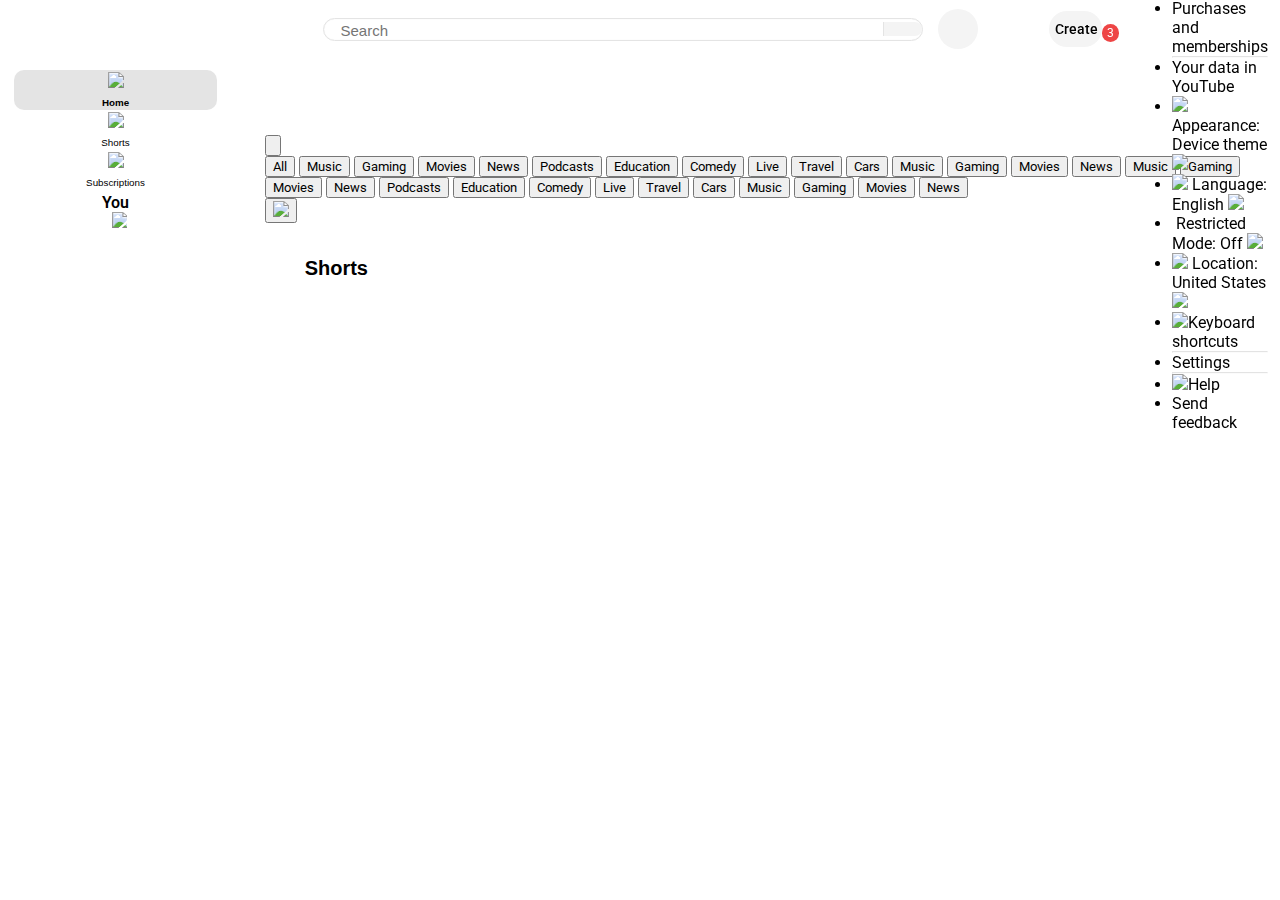
==== commit 3081d834: "created shorts generate system, connect short href to short.html" ====
--- a/Front end/index.html
+++ b/Front end/index.html
@@ -36,11 +36,11 @@
       <button class="menu-btn">
         <img class="nav-icon" src="imgs/Icons/Header/menu.svg" alt="">
       </button>
-    <a href="index.html">
-      <div class="youtube-logo">
-        <img class="nav-icon" src="imgs/Icons/Header/Youtube.svg" alt="">
-      </div>
-    </a>
+      <a href="index.html">
+        <div class="youtube-logo">
+          <img class="nav-icon" src="imgs/Icons/Header/Youtube.svg" alt="">
+        </div>
+      </a>
     </div>
     <!-- middle -->
     <div class="middle-section">
@@ -202,18 +202,18 @@
   <!-- sidebar -->
   <div class="sidebar-container" tabindex="0">
     <div class="section-section">
-    <a href="index.html">
-      <div class="sidebar-links-home">
-        <img class="sidebar-icon" src="imgs/Icons/sidebar/Home.svg">
-        <div class="sidebar-text">Home</div>
-      </div>
-    </a>
-    <a href="short.html">
-      <div class="sidebar-links">
-        <img class="sidebar-icon" src="imgs/Icons/sidebar/Shorts.svg">
-        <div class="sidebar-text">Shorts</div>
-      </div>
-    </a>
+      <a href="index.html">
+        <div class="sidebar-links-home">
+          <img class="sidebar-icon" src="imgs/Icons/sidebar/Home.svg">
+          <div class="sidebar-text">Home</div>
+        </div>
+      </a>
+      <a href="short.html">
+        <div class="sidebar-links">
+          <img class="sidebar-icon" src="imgs/Icons/sidebar/Shorts.svg">
+          <div class="sidebar-text">Shorts</div>
+        </div>
+      </a>
       <div class="sidebar-links">
         <img class="sidebar-icon" src="imgs/Icons/sidebar/Subscription.svg">
         <div class="sidebar-text">Subscriptions</div>
@@ -249,1144 +249,178 @@
       </div>
     </div>
 
-      <!-- for rispansive -->
-      <div class="for-delete">
-        
-        <hr />
-
-        <!-- subescriptions -->
-        <div class="section-section">
-          <h2 class="subscription-icon">Subscriptions</h2>
-          <ul class="subscription-list">
-            <li class="subscription-item">
-              <img src="imgs/profiles/car_profile.jpg" alt="Channel Icon">
-              <span>HitMakers</span><span class="live-icon-r">●</span>
-            </li>
-            <li class="subscription-item">
-              <img src="imgs/profiles/billie_profile.jpg" alt="Channel Icon">
-              <span>BillieEilish</span>
-            </li>
-            <li class="subscription-item">
-              <img src="imgs/profiles/channels3_profile.jpg" alt="Channel Icon">
-              <span>God Bless Bitcoin</span><span class="live-icon-b">●</span>
-            </li>
-            <li class="subscription-item">
-              <img src="imgs/profiles/channels4_profile.jpg" alt="Channel Icon">
-              <span>Rubik's</span>
-            </li>
-            <li class="subscription-item">
-              <img src="imgs/profiles/channels5_profile.jpg" alt="Channel Icon">
-              <span>Catur Newbie</span>
-            </li>
-            <li class="subscription-item">
-              <img src="imgs/profiles/channels6_profile.jpg" alt="Channel Icon">
-              <span>Essential Classics</span><span class="live-icon-b">●</span>
-            </li>
-            <li class="subscription-item">
-              <img src="imgs/profiles/channels9_profile.jpg" alt="Channel Icon">
-              <span>James Bartholomew</span><span class="live-icon-b">●</span>
-            </li>
-            <li class="subscription-item">
-              <img src="imgs/profiles/unnamed9.jpg" alt="Channel Icon">
-              <span>Top Gear</span>
-            </li>
-          </ul>
-          <div class="Show-more-icon"><img src="imgs/Icons/sidebar/Show-more.svg" alt=""> Show more</div>
-        </div>
-
-        <hr />
-
-        <!-- Explore -->
-        <div class="section-section">
-          <h2 class="Explore">Explore</h2>
-          <div class="Explore-links">
-            <img class="Explore-icon" src="imgs/Icons/sidebar/Explore/Trending.svg">
-            <div class="Explore-text">Trending</div>
-          </div>
-          <div class="Explore-links">
-            <img class="Explore-icon" src="imgs/Icons/sidebar/Explore/Musics.svg">
-            <div class="Explore-text">Music</div>
-          </div>
-          <div class="Explore-links">
-            <img class="Explore-icon" src="imgs/Icons/sidebar/Explore/Movie.svg">
-            <div class="Explore-text">Movies & TY</div>
-          </div>
-          <div class="Explore-links">
-            <img class="Explore-icon" src="imgs/Icons/sidebar/Explore/Movie.svg">
-            <div class="Explore-text">Live</div>
-          </div>
-          <div class="Explore-links">
-            <img class="Explore-icon" src="imgs/Icons/sidebar/Explore/Gaming.svg">
-            <div class="Explore-text">Gaming</div>
-          </div>
-          <div class="Explore-links">
-            <img class="Explore-icon" src="imgs/Icons/sidebar/Explore/News.svg">
-            <div class="Explore-text">News</div>
-          </div>
-          <div class="Explore-links">
-            <img class="Explore-icon" src="imgs/Icons/sidebar/Explore/Sports.svg" alt="">
-            <div class="Explore-text">Sports</div>
-          </div>
-          <div class="Explore-links">
-            <img class="Explore-icon" src="imgs/Icons/sidebar/Explore/Learn.svg">
-            <div class="Explore-text">Learning</div>
-          </div>
-          <div class="Explore-links">
-            <img class="Explore-icon" src="imgs/Icons/sidebar/Explore/Fashion.svg">
-            <div class="Explore-text">Fashion & Beauty</div>
-          </div>
-          <div class="Explore-links">
-            <img class="Explore-icon" src="imgs/Icons/sidebar/Explore/Podcats.svg">
-            <div class="Explore-text">Podcasts</div>
-          </div>
-        </div>
-
-        <hr />
-
-        <!-- More form youtube -->
-        <div class="section-section">
-          <h2 class="more-form">More form Youtube</h2>
-          <div class="more-form-link">
-            <img src="imgs/Icons/sidebar/more-form/youtube-premium.svg" />
-            <div>YouTbe Premium</div>
-          </div>
-          <div class="more-form-link">
-            <img src="imgs/Icons/sidebar/more-form/youtube-studio.svg" />
-            <div>YouTbe Studio</div>
-          </div>
-          <div class="more-form-link">
-            <img src="imgs/Icons/sidebar/more-form/youtube-music.svg" />
-            <div>YouTbe Music</div>
-          </div>
-          <div class="more-form-link">
-            <img src="imgs/Icons/sidebar/more-form/youtube-kids.svg" />
-            <div>YouTube Kids</div>
-          </div>
-        </div>
-
-        <hr />
-
-        <div class="section-section">
-          <div class="more-form-link">
-            <img class="More-icons" src="imgs/Icons/sidebar/Explore/Setting.svg">
-            <div>Settings</div>
-          </div>
-          <div class="more-form-link">
-            <img class="More-icons" src="imgs/Icons/sidebar/Explore/Report.svg">
-            <div>Report history</div>
-          </div>
-          <div class="more-form-link">
-            <img class="More-icons" src="imgs/Icons/sidebar/Explore/Help.svg">
-            <div>Help</div>
-          </div>
-          <div class="more-form-link">
-            <img class="More-icons" src="imgs/Icons/sidebar/Explore/Feedback.svg">
-            <div>Send feedback</div>
-          </div>
-        </div>
-
-        <hr />
-
-        <div class="about">
-          <div>About Press Copyrigh tContact us Creators Advertise Developers</div>
-          <div>Terms Privacy Policy & Safety How YouTube worksTest new features</div>
-          <div>© 2025 Google LLC</div>
-        </div>
-
-      </div>
-    </div>
-  </div>
-
-  <!-- videos -->
-  <div class="video-grid">
-    <!-- video 01 -->
-
-    <!--video preview-->
-    <a href="video.html">
-      <div class="video-preview">
-        <!--thumbnail-->
-        <div class="thumbnail-row">
-          <img class="thumbnail" src="imgs/thumbnails/hq720.avif" />
-          <div class="video-time">9:30</div>
-        </div>
-
-        <!--Video Info-->
-        <div class="video-info-grid">
-          <div class="channel-picture">
-            <img class="profile-picture" src="imgs/profiles/unnamed.jpg" />
-          </div>
-          <div class="video-info">
-            <div class="video-title">
-              <span>Rubik's cube From 1*1 To 10*10 Speed Solving</span>
-              <img src="imgs/Icons/Shorts video/menu-icon.svg">
-            </div>
-            <p class="video-author">CUBASTIC</p>
-            <p class="video-stats">1.4M views &#183; 9 month ago</p>
-          </div>
-        </div>
-      </div>
-    </a>
-
-    <!-- video 02 -->
-
-    <!--video preview-->
-    <a href="video.html">
-      <div class="video-preview">
-        <!--thumbnail-->
-        <div class="thumbnail-row">
-          <img class="thumbnail" src="imgs/thumbnails/hq724.avif" />
-          <div class="video-time">1:29:12</div>
-        </div>
-
-        <!--Video Info-->
-        <div class="video-info-grid">
-          <div class="channel-picture">
-            <img class="profile-picture" src="imgs/profiles/channels3_profile.jpg" />
-          </div>
-
-          <div class="video-info">
-            <div class="video-title">
-              <span>God Bless Bitcoin | FULL MOVIE</span>
-              <img src="imgs/Icons/Shorts video/menu-icon.svg">
-            </div>
-            <p class="video-author">God Bless Bitcoin</p>
-            <p class="video-stats">350K views &#183; 2 weeks ago</p>
-          </div>
-        </div>
-      </div>
-    </a>
-
-    <!-- video 03 -->
-
-    <!--video preview-->
-    <a href="video.html">
-      <div class="video-preview">
-        <!--thumbnail-->
-        <div class="thumbnail-row">
-          <img class="thumbnail" src="Imgs/thumbnails/bitcoin.jpg">
-          <div class="video-time">12:34</div>
-        </div>
-
-        <!--Video Info-->
-        <div class="video-info-grid">
-          <div class="channel-picture">
-            <img class="profile-picture" src="imgs/profiles/Coingeco.jpg">
-          </div>
-          <div class="video-info">
-            <div class="video-title">
-              <span>What Happens When ALL 21 Million Bitcoin Are Mined?</span>
-              <img src="imgs/Icons/Shorts video/menu-icon.svg">
-            </div>
-            <p class="video-author">
-              CoinGecko
-            </p>
-            <p class="video-stats">
-              1M veiws &#183; 1 year ago
-            </p>
-          </div>
-        </div>
-      </div>
-    </a>
-
-    <!-- video 04 -->
-
-    <!--video preview-->
-    <a href="video.html">
-      <div class="video-preview">
-
-        <!--thumbnail-->
-        <div class="thumbnail-row">
-          <img class="thumbnail" src="Imgs/thumbnails/dodge.jpg">
-          <div class="video-time">12:34</div>
-        </div>
-
-        <!--Video Info-->
-        <div class="video-info-grid">
-          <div class="channel-picture">
-            <img class="profile-picture" src="imgs/profiles/car_profile.jpg">
-          </div>
-          <div class="video-info">
-            <div class="video-title">
-              <span>Dodge Challenger Hellcat SRT Redeye Widebody | The Ultimate Muscle Car</span>
-              <img src="imgs/Icons/Shorts video/menu-icon.svg">
-            </div>
-            <p class="video-author">
-              HitMakers
-            </p>
-            <p class="video-stats">
-              1M veiws &#183; 1 year ago
-            </p>
-          </div>
-        </div>
-      </div>
-    </a>
-  </div>
-
-  <!-- Short video -->
-  <div class="Short-video-container">
-
-    <!-- navbar section -->
-    <div class="navbar-short-video">
-      <div class="Short-icon">
-        <img src="imgs/Icons/Shorts video/Short-video-icon.svg" alt="">
-        <span>Shorts</span>
-      </div>
-      <div class="button-mnue"><button><img src="imgs/Icons/Shorts video/menu-icon.svg" alt=""></button></div>
-    </div>
-
-
-    <div class="Short-video-section">
-      <!-- short-video-box -->
-      <!-- 01 -->
-    <a href="short.html">
-      <div class="short-video-box">
-        <div>
-          <div class="short-thumbnail">
-            <img src="imgs/Short thumbnails/oar1.avif" alt="">
-          </div>
-          <div class="short-video-info">
-            <div class="short-video-title">
-              <span class="short-video-title">How to make 10000$ in 1 hour</span>
-              <img src="imgs/Icons/Shorts video/menu-icon.svg">
-            </div>
-            <p class="short-video-stats">1.4M views</p>
-          </div>
-        </div>
-      </div>
-    </a>
-      <!-- 02 -->
-    <a href="short.html">
-      <div class="short-video-box">
-        <div>
-          <div class="short-thumbnail">
-            <img src="imgs/Short thumbnails/oar2.avif" alt="">
-          </div>
-          <div class="short-video-info">
-            <div class="short-video-title">
-              <span class="short-video-title">Wait 🥵 Sound Of Dodge Challenger 🔥 Supercharged‼️</span>
-              <img src="imgs/Icons/Shorts video/menu-icon.svg">
-            </div>
-            <p class="short-video-stats">1.5M views</p>
-          </div>
-        </div>
-      </div>
-    </a>
-      <!-- 03 -->
-    <a href="short.html">
-      <div class="short-video-box">
-        <div>
-          <div class="short-thumbnail">
-            <img src="imgs/Short thumbnails/oar3.avif" alt="">
-          </div>
-          <div class="short-video-info">
-            <div class="short-video-title">
-              <span class="short-video-title">How Much Can I Make In A Day Trading Crypto?</span>
-              <img src="imgs/Icons/Shorts video/menu-icon.svg">
-            </div>
-            <p class="short-video-stats">420K views</p>
-          </div>
-        </div>
-      </div>
-    </a>
-      <!-- 04-->
-    <a href="short.html">
-      <div class="short-video-box">
-        <div>
-          <div class="short-thumbnail">
-            <img src="imgs/Short thumbnails/oar4.avif" alt="">
-          </div>
-          <div class="short-video-info">
-            <div class="short-video-title">
-              <span class="short-video-title">Lamborghini Aventador SVJ X G63 AMG</span>
-              <img src="imgs/Icons/Shorts video/menu-icon.svg">
-            </div>
-            <p class="short-video-stats">47M views</p>
-          </div>
-        </div>
-      </div>
-    </a>
-      <!-- 05 -->
-    <a href="short.html">
-      <div class="short-video-box">
-        <div>
-          <div class="short-thumbnail">
-            <img src="imgs/Short thumbnails/oar5.avif" alt="">
-          </div>
-          <div class="short-video-info">
-            <div class="short-video-title">
-              <span class="short-video-title">The Mercedes AVTR is Insane 😱🔥 #shorts</span>
-              <img src="imgs/Icons/Shorts video/menu-icon.svg">
-            </div>
-            <p class="short-video-stats">135M views</p>
-          </div>
-        </div>
-      </div>
-    </a>
-      <!-- 06 -->
-    <a href="short.html">
-      <div class="short-video-box">
-        <div>
-          <div class="short-thumbnail">
-            <img src="imgs/Short thumbnails/oar6.avif" alt="">
-          </div>
-          <div class="short-video-info">
-            <div class="short-video-title">
-              <span class="short-video-title">میزان محبوبیت زبان های برنامه نویسی بین سال های 2022 تا 2023</span>
-              <img src="imgs/Icons/Shorts video/menu-icon.svg">
-            </div>
-            <p class="short-video-stats">1.5M views</p>
-          </div>
-        </div>
-      </div>
-    </a>
-
-    </div>
-  </div>
-
-  <!-- videos -->
-  <div class="video-grid">
-    <!-- video 05 -->
-
-    <!--video preview-->
-    <a href="video.html">
-      <div class="video-preview">
-
-        <!--thumbnail-->
-        <div class="thumbnail-row">
-          <img class="thumbnail" src="Imgs/thumbnails/hq7290.avif">
-          <div class="video-time">01:14:20</div>
-        </div>
-
-        <!--Video Info-->
-        <div class="video-info-grid">
-          <div class="channel-picture">
-            <img class="profile-picture" src="Imgs/profiles/unnamed9.jpg">
-          </div>
-          <div class="video-info">
-            <div class="video-title">
-              <span>Ken Block Drifts London EXTENDED Director's Cut | Top Gear | BBC</span>
-              <img src="imgs/Icons/Shorts video/menu-icon.svg">
-            </div>
-            <p class="video-author">
-              Top Gear
-            </p>
-            <p class="video-stats">
-              83M veiws &#183; 8 years ago
-            </p>
-          </div>
-        </div>
-      </div>
-    </a>
-
-
-    <!-- video 06 -->
-
-    <!--video preview-->
-    <a href="video.html">
-      <div class="video-preview">
-        <!--thumbnail-->
-        <div class="thumbnail-row">
-          <img class="thumbnail" src="imgs/thumbnails//097f3405526b10a2e39b3941dd0d4125.png" />
-          <div class="video-time">16:35</div>
-        </div>
-
-        <!--Video Info-->
-        <div class="video-info-grid">
-          <div class="channel-picture">
-            <img class="profile-picture" src="Imgs/profiles/Untitled-1.psd6.png" />
-          </div>
-          <div class="video-info">
-            <div class="video-title">
-              <span>The best YouTubers in Iran | واقعا بهترین یوتوبر های ایرانن ,نمیدونم؟</span>
-              <img src="imgs/Icons/Shorts video/menu-icon.svg">
-            </div>
-            <p class="video-author">pico &#x2713;</p>
-            <p class="video-stats">100B views &#183; 1 day ago</p>
-          </div>
-        </div>
-      </div>
-    </a>
-
-    <!-- video 07 -->
-
-    <!--video preview-->
-    <a href="video.html">
-      <div class="video-preview">
-
-        <!--thumbnail-->
-        <div class="thumbnail-row">
-          <img class="thumbnail" src="Imgs/thumbnails/cold walet.jpg">
-          <div class="video-time">22:04</div>
-        </div>
-
-        <!--Video Info-->
-        <div class="video-info-grid">
-          <div class="channel-picture">
-            <img class="profile-picture" src="Imgs/profiles/Coingeco.jpg">
-          </div>
-          <div class="video-info">
-            <div class="video-title">
-              <span>Hot wallet or Cold wallet which one is better?</span>
-              <img src="imgs/Icons/Shorts video/menu-icon.svg">
-            </div>
-            <p class="video-author">
-              CoinGecko
-            </p>
-            <p class="video-stats">
-              824K veiws &#183; 8 months ago
-            </p>
-          </div>
-        </div>
-      </div>
-    </a>
-
-    <!-- video 08 -->
-
-    <!--video preview-->
-    <a href="video.html">
-      <div class="video-preview">
-        <!--thumbnail-->
-        <div class="thumbnail-row">
-          <img class="thumbnail" src="imgs/thumbnails/hq722.avif" />
-          <div class="video-time">10:03</div>
-        </div>
-
-        <!--Video Info-->
-        <div class="video-info-grid">
-          <div class="channel-picture">
-            <img class="profile-picture" src="imgs/profiles/unnamed.jpg" />
-          </div>
-          <div class="video-info">
-            <div class="video-title">
-              <span>This robot solve a Rubik's cube in world record time</span>
-              <img src="imgs/Icons/Shorts video/menu-icon.svg">
-            </div>
-            <p class="video-author">CUBASTIC</p>
-            <p class="video-stats">19M views &#183; 4 years ago</p>
-          </div>
-        </div>
-      </div>
-    </a>
-  </div>
-
-  <!-- Short video -->
-  <div class="Short-video-container">
-
-    <!-- navbar section -->
-    <div class="navbar-short-video">
-      <div class="Short-icon">
-        <img src="imgs/Icons/Shorts video/Short-video-icon.svg" alt="">
-        <span>Shorts</span>
-      </div>
-      <div class="button-mnue"><button><img src="imgs/Icons/Shorts video/menu-icon.svg" alt=""></button></div>
-    </div>
-
-
-    <div class="Short-video-section">
-
-      <!-- short-video-box -->
-      <!-- 01 -->
-    <a href="short.html">
-      <div class="short-video-box">
-        <div>
-          <div class="short-thumbnail">
-            <img src="imgs/Short thumbnails/oar7.avif" alt="">
-          </div>
-          <div class="short-video-info">
-            <div class="short-video-title">
-              <span class="short-video-title">cbum posing 🤯😱 #shorts #fitness #viral #bodybuilding #cbum</span>
-              <img src="imgs/Icons/Shorts video/menu-icon.svg">
-            </div>
-            <p class="short-video-stats">53K views</p>
-          </div>
-        </div>
-      </div>
-    </a>
-      <!-- 02 -->
-    <a href="short.html">
-      <div class="short-video-box">
-        <div>
-          <div class="short-thumbnail">
-            <img src="imgs/Short thumbnails/oardefault.webp" alt="">
-          </div>
-          <div class="short-video-info">
-            <div class="short-video-title">
-              <span class="short-video-title">Lamborghini, Bugatti, Audi, Mercedes, which one is your favorite</span>
-              <img src="imgs/Icons/Shorts video/menu-icon.svg">
-            </div>
-            <p class="short-video-stats">25M views</p>
-          </div>
-        </div>
-      </div>
-    </a>
-      <!-- 03 -->
-    <a href="short.html">
-      <div class="short-video-box">
-        <div>
-          <div class="short-thumbnail">
-            <img src="imgs/Short thumbnails/oardefault1.webp" alt="">
-          </div>
-          <div class="short-video-info">
-            <div class="short-video-title">
-              <span class="short-video-title">dodge challenger sound 😱😨 #dodgechallenger</span>
-              <img src="imgs/Icons/Shorts video/menu-icon.svg">
-            </div>
-            <p class="short-video-stats">72M views</p>
-          </div>
-        </div>
-      </div>
-    </a>
-      <!-- 04-->
-    <a href="short.html">
-      <div class="short-video-box">
-        <div>
-          <div class="short-thumbnail">
-            <img src="imgs/Short thumbnails/hq120.webp" alt="">
-          </div>
-          <div class="short-video-info">
-            <div class="short-video-title">
-              <span class="short-video-title">@houston.crosta new STO is 🔥🔥</span>
-              <img src="imgs/Icons/Shorts video/menu-icon.svg">
-            </div>
-            <p class="short-video-stats">47M views</p>
-          </div>
-        </div>
-      </div>
-    </a>
-      <!-- 05 -->
-    <a href="short.html">
-      <div class="short-video-box">
-        <div>
-          <div class="short-thumbnail">
-            <img src="imgs/Short thumbnails/oar8.avif" alt="">
-          </div>
-          <div class="short-video-info">
-            <div class="short-video-title">
-              <span class="short-video-title">Chris Bumstead Legendary Posing #chrisbumstead</span>
-              <img src="imgs/Icons/Shorts video/menu-icon.svg">
-            </div>
-            <p class="short-video-stats">9.1M views</p>
-          </div>
-        </div>
-      </div>
-    </a>
-      <!-- 06 -->
-    <a href="short.html">
-      <div class="short-video-box">
-        <div>
-          <div class="short-thumbnail">
-            <img src="imgs/Short thumbnails/oar2.webp" alt="">
-          </div>
-          <div class="short-video-info">
-            <div class="short-video-title">
-              <span class="short-video-title">میزان محبوبیت زبان های برنامه نویسی بین سال های 2022 تا 2023</span>
-              <img src="imgs/Icons/Shorts video/menu-icon.svg">
-            </div>
-            <p class="short-video-stats">1.5M views</p>
-          </div>
-        </div>
-      </div>
-    </a>
-
-    </div>
-  </div>
-
-  <!-- videos -->
-  <div class="video-grid">
-    <!-- video 09 -->
-
-    <!--video preview-->
-    <a href="video.html">
-      <div class="video-preview">
-        <!--thumbnail-->
-        <div class="thumbnail-row">
-          <img class="thumbnail" src="imgs/thumbnails/hqdefault1.avif" />
-          <div class="video-time">17:20</div>
-        </div>
-
-        <!--Video Info-->
-        <div class="video-info-grid">
-          <div class="channel-picture">
-            <img class="profile-picture" src="imgs/profiles/channels5_profile.jpg" />
-          </div>
-          <div class="video-info">
-            <div class="video-title">
-              <span>Magnus defends while attacking Alireza Firouzja | Armageddon Game
-                Norway Chess</span>
-              <img src="imgs/Icons/Shorts video/menu-icon.svg">
-            </div>
-            <p class="video-author">Catur Newbie</p>
-            <p class="video-stats">100k views &#183; 1 month ago</p>
-          </div>
-        </div>
-      </div>
-    </a>
-
-    <!-- video 010 -->
-
-    <!--video preview-->
-    <a href="video.html">
-      <div class="video-preview">
-        <!--thumbnail-->
-        <div class="thumbnail-row">
-          <img class="thumbnail" src="imgs/thumbnails/hq723.avif" />
-          <div class="video-time">8:23</div>
-        </div>
-
-        <!--Video Info-->
-        <div class="video-info-grid">
-          <div class="channel-picture">
-            <img class="profile-picture" src="imgs/profiles/unnamed2.jpg" />
-          </div>
-          <div class="video-info">
-            <div class="video-title">
-              <span>$1 vs $10,000,000 Chess Sets!</span>
-              <img src="imgs/Icons/Shorts video/menu-icon.svg">
-            </div>
-            <p class="video-author">RookMoves Chess</p>
-            <p class="video-stats">1.5M views &#183; 1years ago</p>
-          </div>
-        </div>
-      </div>
-    </a>
-
-    <!-- video 011 -->
-
-    <!--video preview-->
-    <a href="video.html">
-      <div class="video-preview">
-
-        <!--thumbnail-->
-        <div class="thumbnail-row">
-          <img class="thumbnail" src="Imgs/thumbnails/got talent.jpg">
-          <div class="video-time">8:10</div>
-        </div>
-
-        <!--Video Info-->
-        <div class="video-info-grid">
-          <div class="channel-picture">
-            <img class="profile-picture" src="Imgs/profiles/talent.jpg">
-          </div>
-          <div class="video-info">
-            <div class="video-title">
-              <span>This boy sang the song better than the singer himself</span>
-              <img src="imgs/Icons/Shorts video/menu-icon.svg">
-            </div>
-            <p class="video-author">
-              GotTallent
-            </p>
-            <p class="video-stats">
-              24M veiws &#183; 3 year ago
-            </p>
-          </div>
-        </div>
-      </div>
-    </a>
-
-    <!-- video 012 -->
-
-    <!--video preview-->
-    <a href="video.html">
-      <div class="video-preview">
-
-        <!--thumbnail-->
-        <div class="thumbnail-row">
-          <img class="thumbnail" src="Imgs/thumbnails/iterstellar.jpg">
-          <div class="video-time">12:58</div>
-        </div>
-
-        <!--Video Info-->
-        <div class="video-info-grid">
-          <div class="channel-picture">
-            <img class="profile-picture" src="Imgs/profiles/Game.jpg">
-          </div>
-          <div class="video-info">
-            <div class="video-title">
-              <span>This boy sang the song better than the singer himself</span>
-              <img src="imgs/Icons/Shorts video/menu-icon.svg">
-            </div>
-            <p class="video-author">
-              GamerANH
-            </p>
-            <p class="video-stats">
-              900K veiws &#183; 7 months ago
-            </p>
-          </div>
-        </div>
-      </div>
-    </a>
-
-    <!-- video 013 -->
-
-    <!--video preview-->
-    <a href="video.html">
-      <div class="video-preview">
-
-        <!--thumbnail-->
-        <div class="thumbnail-row">
-          <img class="thumbnail" src="Imgs/thumbnails/last of us 2.jpg">
-          <div class="video-time">12:31:26</div>
-        </div>
-
-        <!--Video Info-->
-        <div class="video-info-grid">
-          <div class="channel-picture">
-            <img class="profile-picture" src="Imgs/profiles/shirrako.jpg">
-          </div>
-          <div class="video-info">
-            <div class="video-title">
-              <span>Last of us part 2 full gameplay with all cutscenes</span>
-              <img src="imgs/Icons/Shorts video/menu-icon.svg">
-            </div>
-            <p class="video-author">
-              GamerANH
-            </p>
-            <p class="video-stats">
-              2M veiws &#183; 4 months ago
-            </p>
-          </div>
-        </div>
-      </div>
-    </a>
-
-    <!-- video 014 -->
-
-    <!--video preview-->
-    <a href="video.html">
-      <div class="video-preview">
-
-        <!--thumbnail-->
-        <div class="thumbnail-row">
-          <img class="thumbnail" src="Imgs/thumbnails/last of us.jpg">
-          <div class="video-time">28:40</div>
-        </div>
-
-        <!--Video Info-->
-        <div class="video-info-grid">
-          <div class="channel-picture">
-            <img class="profile-picture" src="Imgs/profiles/Game.jpg">
-          </div>
-          <div class="video-info">
-            <div class="video-title">
-              <span>Last of us part 2 last chapter gameplay. Lets finish it!</span>
-              <img src="imgs/Icons/Shorts video/menu-icon.svg">
-            </div>
-            <p class="video-author">
-              GamerANH
-            </p>
-            <p class="video-stats">
-              600K veiws &#183; 2 months ago
-            </p>
-          </div>
-        </div>
-      </div>
-    </a>
-
-    <!-- video 015 -->
-
-    <!--video preview-->
-    <a href="video.html">
-      <div class="video-preview">
-
-        <!--thumbnail-->
-        <div class="thumbnail-row">
-          <img class="thumbnail" src="Imgs/thumbnails/metamask.jpg">
-          <div class="video-time">10:20</div>
-        </div>
-
-        <!--Video Info-->
-        <div class="video-info-grid">
-          <div class="channel-picture">
-            <img class="profile-picture" src="Imgs/profiles/Coingeco.jpg">
-          </div>
-          <div class="video-info">
-            <div class="video-title">
-              <span>Complete guid to metamask and tutorial to install and use it</span>
-              <img src="imgs/Icons/Shorts video/menu-icon.svg">
-            </div>
-            <p class="video-author">
-              CoinGecko
-            </p>
-            <p class="video-stats">
-              435K veiws &#183; 4 months ago
-            </p>
-          </div>
-        </div>
-      </div>
-    </a>
-
-    <!-- video 016 -->
-
-    <!--video preview-->
-    <a href="video.html">
-      <div class="video-preview">
-
-        <!--thumbnail-->
-        <div class="thumbnail-row">
-          <img class="thumbnail" src="imgs/thumbnails/backend.jpg">
-          <div class="video-time">16:33</div>
-        </div>
-
-        <!--Video Info-->
-        <div class="video-info-grid">
-          <div class="channel-picture">
-            <img class="profile-picture" src="Imgs/profiles/simp dev.jpg">
-          </div>
-          <div class="video-info">
-            <div class="video-title">
-              <span>What is backend?</span>
-              <img src="imgs/Icons/Shorts video/menu-icon.svg">
-            </div>
-            <p class="video-author">
-              supresimpdev
-            </p>
-            <p class="video-stats">
-              1.9M veiws &#183; 6 months ago
-            </p>
-          </div>
-        </div>
-      </div>
-    </a>
-
-    <!-- video 017 -->
-
-    <!--video preview-->
-    <a href="video.html">
-      <div class="video-preview">
-
-        <!--thumbnail-->
-        <div class="thumbnail-row">
-          <img class="thumbnail" src="Imgs/thumbnails/singer.jpg">
-          <div class="video-time">21:04</div>
-        </div>
-
-        <!--Video Info-->
-        <div class="video-info-grid">
-          <div class="channel-picture">
-            <img class="profile-picture" src="Imgs/profiles/singer.jpg">
-          </div>
-          <div class="video-info">
-            <div class="video-title">
-              <span>Is Fairy Tail the best Eurovision song?</span>
-              <img src="imgs/Icons/Shorts video/menu-icon.svg">
-            </div>
-            <p class="video-author">
-              AlexanderRybak
-            </p>
-            <p class="video-stats">
-              12M veiws &#183; 4 year ago
-            </p>
-          </div>
-        </div>
-      </div>
-    </a>
-
-    <!-- video 018 -->
-
-    <!--video preview-->
-    <a href="video.html">
-      <div class="video-preview">
-
-        <!--thumbnail-->
-        <div class="thumbnail-row">
-          <img class="thumbnail" src="Imgs/thumbnails/billie.jpg">
-          <div class="video-time">12:34</div>
-        </div>
-
-        <!--Video Info-->
-        <div class="video-info-grid">
-          <div class="channel-picture">
-            <img class="profile-picture" src="imgs/profiles/billie_profile.jpg">
-          </div>
-          <div class="video-info">
-            <div class="video-title">
-              <span>Billie Eilish - BIRDS OF A FEATHER (Official Music Video)</span>
-              <img src="imgs/Icons/Shorts video/menu-icon.svg">
-            </div>
-            <p class="video-author">
-              BillieEilish
-            </p>
-            <p class="video-stats">
-              189M veiws &#183; 3 month ago
-            </p>
-          </div>
-        </div>
-      </div>
-    </a>
-
-    <!-- video 019 -->
-
-    <!--video preview-->
-    <a href="video.html">
-      <div class="video-preview">
-        <!--thumbnail-->
-        <div class="thumbnail-row">
-          <img class="thumbnail" src="imgs/thumbnails/hq721.avif" />
-          <div class="video-time">19:52</div>
-        </div>
-
-        <!--Video Info-->
-        <div class="video-info-grid">
-          <div class="channel-picture">
-            <img class="profile-picture" src="imgs/profiles/unnamed1.jpg" />
-          </div>
-          <div class="video-info">
-            <div class="video-title">
-              <span>INTENSE Over-the-Board Time Scramble vs a Chess.com Opponent!
-                (ChessUp 2)</span>
-              <img src="imgs/Icons/Shorts video/menu-icon.svg">
-            </div>
-            <p class="video-author">Eric Rosen &#x2713;</p>
-            <p class="video-stats">80K views &#183; 3 week ago</p>
-          </div>
-        </div>
-      </div>
-    </a>
-
-    <!-- video 020 -->
-
-    <!--video preview-->
-    <a href="video.html">
-      <div class="video-preview">
-        <!--thumbnail-->
-        <div class="thumbnail-row">
-          <img class="thumbnail" src="imgs/thumbnails/hq729.webp" />
-          <div class="video-time">7:08</div>
-        </div>
-
-        <!--Video Info-->
-        <div class="video-info-grid">
-          <div class="channel-picture">
-            <img class="profile-picture" src="imgs/profiles/channels9_profile.jpg" />
-          </div>
-          <div class="video-info">
-            <div class="video-title">
-              <span>5 Beautiful Movie Songs - Fingerstyle Guitar</span>
-              <img src="imgs/Icons/Shorts video/menu-icon.svg">
-            </div>
-            <p class="video-author">James Bartholomew</p>
-            <p class="video-stats">595k views 4 years ago</p>
-          </div>
-        </div>
-      </div>
-    </a>
-
-    <!-- video 021 -->
-
-    <!--video preview-->
-    <a href="video.html">
-      <div class="video-preview">
-        <!--thumbnail-->
-        <div class="thumbnail-row">
-          <img class="thumbnail" src="imgs/thumbnails/hq725.avif" />
-          <div class="video-time">25:16</div>
-        </div>
-
-        <!--Video Info-->
-        <div class="video-info-grid">
-          <div class="channel-picture">
-            <img class="profile-picture" src="imgs/profiles/unnamed3.jpg" />
-          </div>
-          <div class="video-info">
-            <div class="video-title">
-              <span>But how does bitcoin actually work?</span>
-              <img src="imgs/Icons/Shorts video/menu-icon.svg">
-            </div>
-            <p class="video-author">3Blue1Brown</p>
-            <p class="video-stats">16M views &#183; 7 years ago</p>
-          </div>
-        </div>
-      </div>
-    </a>
-
-    <!-- video 022 -->
-
-    <!--video preview-->
-    <a href="video.html">
-      <div class="video-preview">
-        <!--thumbnail-->
-        <div class="thumbnail-row">
-          <img class="thumbnail" src="imgs/thumbnails/hqdefault.avif" />
-          <div class="video-time">13:01</div>
-        </div>
-
-        <!--Video Info-->
-        <div class="video-info-grid">
-          <div class="channel-picture">
-            <img class="profile-picture" src="imgs/profiles/channels4_profile.jpg" />
-          </div>
-          <div class="video-info">
-            <div class="video-title">
-              <span>RUBIK`S CUBE from LEVEL 1 to LEVEL 100 | Mind Blowing mechanism</span>
-              <img src="imgs/Icons/Shorts video/menu-icon.svg">
-            </div>
-            <p class="video-author">Rubik's &#x2713;</p>
-            <p class="video-stats">9.5M views &#183; 10 month ago</p>
-          </div>
-        </div>
-      </div>
-    </a>
-
-    <!-- video 023 -->
-
-    <!--video preview-->
-    <a href="video.html">
-      <div class="video-preview">
-        <!--thumbnail-->
-        <div class="thumbnail-row">
-          <img class="thumbnail" src="imgs/thumbnails/hq728.webp" />
-          <div class="video-time">2:15:35</div>
-        </div>
-
-        <!--Video Info-->
-        <div class="video-info-grid">
-          <div class="channel-picture">
-            <img class="profile-picture" src="imgs/profiles/channels6_profile.jpg" />
-          </div>
-          <div class="video-info">
-            <div class="video-title">
-              <span>Classical Villain - Classical Music For Villains</span>
-              <img src="imgs/Icons/Shorts video/menu-icon.svg">
-            </div>
-            <p class="video-author">Essential Classics</p>
-            <p class="video-stats">1.5M views &#183; 5 month ago</p>
-          </div>
-        </div>
-      </div>
-    </a>
-
-    <!-- video 024 -->
-
-    <!--video preview-->
-    <a href="video.html">
-      <div class="video-preview">
-        <!--thumbnail-->
-        <div class="thumbnail-row">
-          <img class="thumbnail" src="imgs/thumbnails/hq727.webp" />
-          <div class="video-time">6:17</div>
-        </div>
-
-        <!--Video Info-->
-        <div class="video-info-grid">
-          <div class="channel-picture">
-            <img class="profile-picture" src="imgs/profiles/channels4_profile.jpg" />
-          </div>
-          <div class="video-info">
-            <div class="video-title">
-              <span>scrambled</span>
-              <img src="imgs/Icons/Shorts video/menu-icon.svg">
-            </div>
-            <p class="video-author">Rubik's &#x2713;</p>
-            <p class="video-stats">62M views &#183; 6 years ago</p>
-          </div>
-        </div>
-      </div>
-    </a>
-  </div>
-
-  <script src="scripts/main-page/sidebar.js"></script>
+    <!-- for rispansive -->
+    <div class="for-delete">
+
+      <hr />
+
+      <!-- subescriptions -->
+      <div class="section-section">
+        <h2 class="subscription-icon">Subscriptions</h2>
+        <ul class="subscription-list">
+          <li class="subscription-item">
+            <img src="imgs/profiles/car_profile.jpg" alt="Channel Icon">
+            <span>HitMakers</span><span class="live-icon-r">●</span>
+          </li>
+          <li class="subscription-item">
+            <img src="imgs/profiles/billie_profile.jpg" alt="Channel Icon">
+            <span>BillieEilish</span>
+          </li>
+          <li class="subscription-item">
+            <img src="imgs/profiles/channels3_profile.jpg" alt="Channel Icon">
+            <span>God Bless Bitcoin</span><span class="live-icon-b">●</span>
+          </li>
+          <li class="subscription-item">
+            <img src="imgs/profiles/channels4_profile.jpg" alt="Channel Icon">
+            <span>Rubik's</span>
+          </li>
+          <li class="subscription-item">
+            <img src="imgs/profiles/channels5_profile.jpg" alt="Channel Icon">
+            <span>Catur Newbie</span>
+          </li>
+          <li class="subscription-item">
+            <img src="imgs/profiles/channels6_profile.jpg" alt="Channel Icon">
+            <span>Essential Classics</span><span class="live-icon-b">●</span>
+          </li>
+          <li class="subscription-item">
+            <img src="imgs/profiles/channels9_profile.jpg" alt="Channel Icon">
+            <span>James Bartholomew</span><span class="live-icon-b">●</span>
+          </li>
+          <li class="subscription-item">
+            <img src="imgs/profiles/unnamed9.jpg" alt="Channel Icon">
+            <span>Top Gear</span>
+          </li>
+        </ul>
+        <div class="Show-more-icon"><img src="imgs/Icons/sidebar/Show-more.svg" alt=""> Show more</div>
+      </div>
+
+      <hr />
+
+      <!-- Explore -->
+      <div class="section-section">
+        <h2 class="Explore">Explore</h2>
+        <div class="Explore-links">
+          <img class="Explore-icon" src="imgs/Icons/sidebar/Explore/Trending.svg">
+          <div class="Explore-text">Trending</div>
+        </div>
+        <div class="Explore-links">
+          <img class="Explore-icon" src="imgs/Icons/sidebar/Explore/Musics.svg">
+          <div class="Explore-text">Music</div>
+        </div>
+        <div class="Explore-links">
+          <img class="Explore-icon" src="imgs/Icons/sidebar/Explore/Movie.svg">
+          <div class="Explore-text">Movies & TY</div>
+        </div>
+        <div class="Explore-links">
+          <img class="Explore-icon" src="imgs/Icons/sidebar/Explore/Movie.svg">
+          <div class="Explore-text">Live</div>
+        </div>
+        <div class="Explore-links">
+          <img class="Explore-icon" src="imgs/Icons/sidebar/Explore/Gaming.svg">
+          <div class="Explore-text">Gaming</div>
+        </div>
+        <div class="Explore-links">
+          <img class="Explore-icon" src="imgs/Icons/sidebar/Explore/News.svg">
+          <div class="Explore-text">News</div>
+        </div>
+        <div class="Explore-links">
+          <img class="Explore-icon" src="imgs/Icons/sidebar/Explore/Sports.svg" alt="">
+          <div class="Explore-text">Sports</div>
+        </div>
+        <div class="Explore-links">
+          <img class="Explore-icon" src="imgs/Icons/sidebar/Explore/Learn.svg">
+          <div class="Explore-text">Learning</div>
+        </div>
+        <div class="Explore-links">
+          <img class="Explore-icon" src="imgs/Icons/sidebar/Explore/Fashion.svg">
+          <div class="Explore-text">Fashion & Beauty</div>
+        </div>
+        <div class="Explore-links">
+          <img class="Explore-icon" src="imgs/Icons/sidebar/Explore/Podcats.svg">
+          <div class="Explore-text">Podcasts</div>
+        </div>
+      </div>
+
+      <hr />
+
+      <!-- More form youtube -->
+      <div class="section-section">
+        <h2 class="more-form">More form Youtube</h2>
+        <div class="more-form-link">
+          <img src="imgs/Icons/sidebar/more-form/youtube-premium.svg" />
+          <div>YouTbe Premium</div>
+        </div>
+        <div class="more-form-link">
+          <img src="imgs/Icons/sidebar/more-form/youtube-studio.svg" />
+          <div>YouTbe Studio</div>
+        </div>
+        <div class="more-form-link">
+          <img src="imgs/Icons/sidebar/more-form/youtube-music.svg" />
+          <div>YouTbe Music</div>
+        </div>
+        <div class="more-form-link">
+          <img src="imgs/Icons/sidebar/more-form/youtube-kids.svg" />
+          <div>YouTube Kids</div>
+        </div>
+      </div>
+
+      <hr />
+
+      <div class="section-section">
+        <div class="more-form-link">
+          <img class="More-icons" src="imgs/Icons/sidebar/Explore/Setting.svg">
+          <div>Settings</div>
+        </div>
+        <div class="more-form-link">
+          <img class="More-icons" src="imgs/Icons/sidebar/Explore/Report.svg">
+          <div>Report history</div>
+        </div>
+        <div class="more-form-link">
+          <img class="More-icons" src="imgs/Icons/sidebar/Explore/Help.svg">
+          <div>Help</div>
+        </div>
+        <div class="more-form-link">
+          <img class="More-icons" src="imgs/Icons/sidebar/Explore/Feedback.svg">
+          <div>Send feedback</div>
+        </div>
+      </div>
+
+      <hr />
+
+      <div class="about">
+        <div>About Press Copyrigh tContact us Creators Advertise Developers</div>
+        <div>Terms Privacy Policy & Safety How YouTube worksTest new features</div>
+        <div>© 2025 Google LLC</div>
+      </div>
+
+    </div>
+  </div>
+  </div>
+
+  <div class="content-container">
+    <div class="video-grid">
+    </div>
+
+    <div class="Short-video-container">
+
+      <!-- navbar section -->
+      <div class="navbar-short-video">
+        <div class="Short-icon">
+          <img src="imgs/Icons/Shorts video/Short-video-icon.svg" alt="">
+          <span>Shorts</span>
+        </div>
+        <div class="button-mnue"><button><img src="imgs/Icons/Shorts video/menu-icon.svg" alt=""></button></div>
+      </div>
+
+      <div class="Short-video-section">
+      </div>
+    </div>
+
+  </div>
+
+  <script type="module" src="scripts/main-page/video-grid.js"></script>
+  <script type="module" src="scripts/main-page/sidebar.js"></script>
   <script src="scripts/Header/profile-menu.js"></script>
-
+  
 </body>
-
 </html>--- a/Front end/styles/video.css
+++ b/Front end/styles/video.css
@@ -2,15 +2,19 @@
   --fontYouTube: Roboto, Arial, sans-serif;
 }
 
+.content-container {
+  display: flex;
+  flex-direction: column;
+}
+
 .video-grid {
-  display: grid;
-  grid-template-columns: 1fr 1fr 1fr 1fr;
+  display: flex;
   column-gap: 15px;
   row-gap: 20px;
 }
-
 .video-preview {
   cursor: pointer;
+  max-width: 500px;
 }
 
 .video-preview:hover {
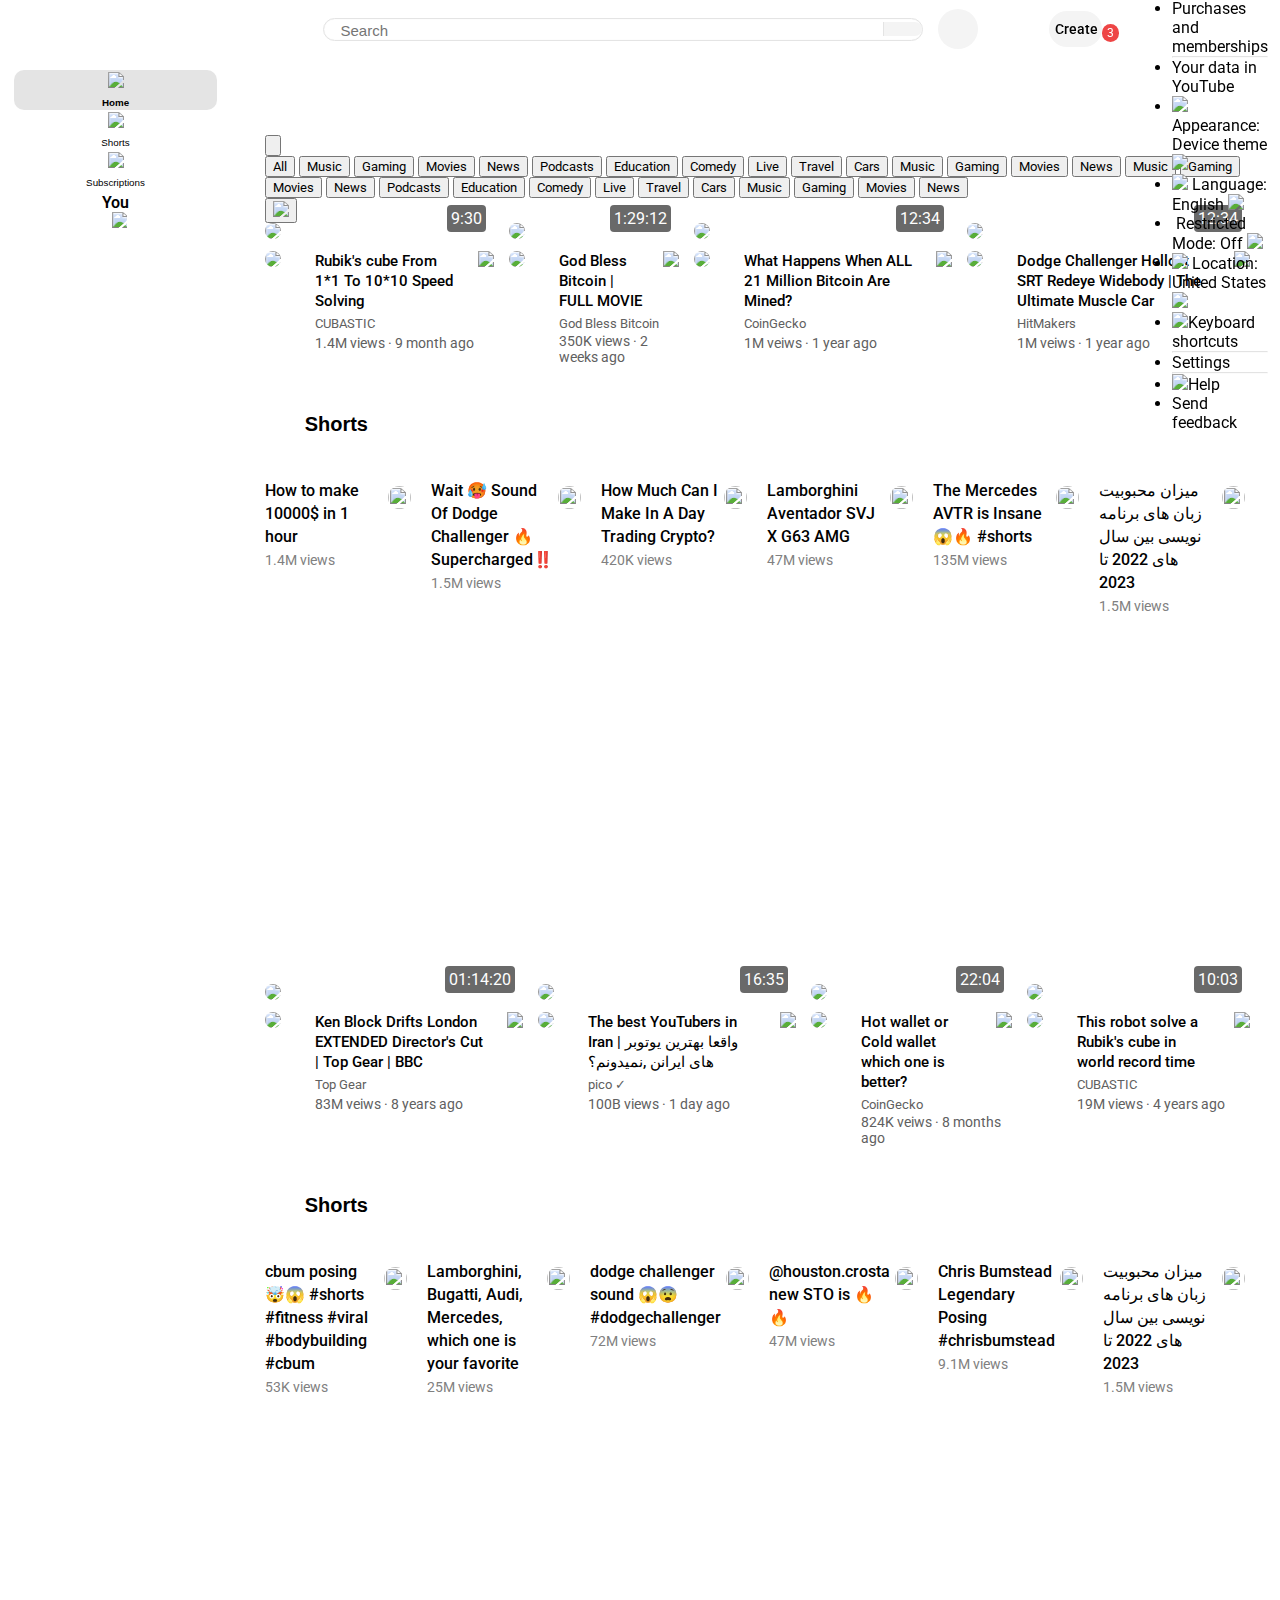
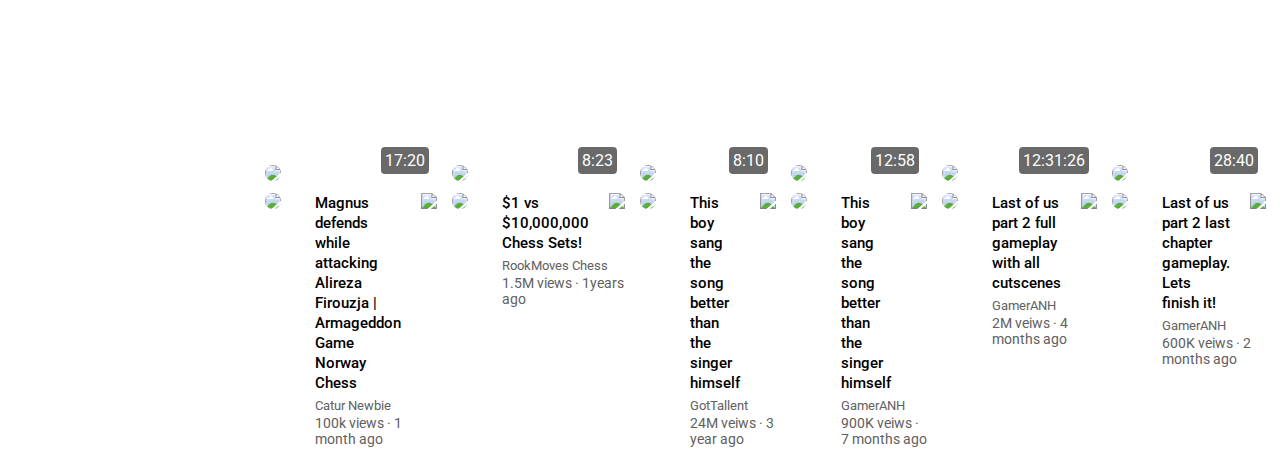
==== commit 08102eca: "fixed short video for ready to create System" ====
--- a/Front end/index.html
+++ b/Front end/index.html
@@ -17,7 +17,7 @@
   <link rel="stylesheet" href="styles/sidebar/subescriptions.css">
   <link rel="stylesheet" href="styles/sidebar/Explore.css">
   <link rel="stylesheet" href="styles/sidebar/more-form.css">
-  <link rel="stylesheet" href="styles/Shorts-video/Short.css">
+  <link rel="stylesheet" href="styles/Shorts video/SH-video.css">
   <link rel="stylesheet" href="styles/general.css" />
   <link rel="stylesheet" href="styles/header/profile-menu.css" />
   <link rel="stylesheet" href="styles/header/navbar.css" />
@@ -36,11 +36,11 @@
       <button class="menu-btn">
         <img class="nav-icon" src="imgs/Icons/Header/menu.svg" alt="">
       </button>
-      <a href="index.html">
-        <div class="youtube-logo">
-          <img class="nav-icon" src="imgs/Icons/Header/Youtube.svg" alt="">
-        </div>
-      </a>
+    <a href="index.html">
+      <div class="youtube-logo">
+        <img class="nav-icon" src="imgs/Icons/Header/Youtube.svg" alt="">
+      </div>
+    </a>
     </div>
     <!-- middle -->
     <div class="middle-section">
@@ -202,18 +202,18 @@
   <!-- sidebar -->
   <div class="sidebar-container" tabindex="0">
     <div class="section-section">
-      <a href="index.html">
-        <div class="sidebar-links-home">
-          <img class="sidebar-icon" src="imgs/Icons/sidebar/Home.svg">
-          <div class="sidebar-text">Home</div>
-        </div>
-      </a>
-      <a href="short.html">
-        <div class="sidebar-links">
-          <img class="sidebar-icon" src="imgs/Icons/sidebar/Shorts.svg">
-          <div class="sidebar-text">Shorts</div>
-        </div>
-      </a>
+    <a href="index.html">
+      <div class="sidebar-links-home">
+        <img class="sidebar-icon" src="imgs/Icons/sidebar/Home.svg">
+        <div class="sidebar-text">Home</div>
+      </div>
+    </a>
+    <a href="short.html">
+      <div class="sidebar-links">
+        <img class="sidebar-icon" src="imgs/Icons/sidebar/Shorts.svg">
+        <div class="sidebar-text">Shorts</div>
+      </div>
+    </a>
       <div class="sidebar-links">
         <img class="sidebar-icon" src="imgs/Icons/sidebar/Subscription.svg">
         <div class="sidebar-text">Subscriptions</div>
@@ -249,178 +249,1144 @@
       </div>
     </div>
 
-    <!-- for rispansive -->
-    <div class="for-delete">
-
-      <hr />
-
-      <!-- subescriptions -->
-      <div class="section-section">
-        <h2 class="subscription-icon">Subscriptions</h2>
-        <ul class="subscription-list">
-          <li class="subscription-item">
-            <img src="imgs/profiles/car_profile.jpg" alt="Channel Icon">
-            <span>HitMakers</span><span class="live-icon-r">●</span>
-          </li>
-          <li class="subscription-item">
-            <img src="imgs/profiles/billie_profile.jpg" alt="Channel Icon">
-            <span>BillieEilish</span>
-          </li>
-          <li class="subscription-item">
-            <img src="imgs/profiles/channels3_profile.jpg" alt="Channel Icon">
-            <span>God Bless Bitcoin</span><span class="live-icon-b">●</span>
-          </li>
-          <li class="subscription-item">
-            <img src="imgs/profiles/channels4_profile.jpg" alt="Channel Icon">
-            <span>Rubik's</span>
-          </li>
-          <li class="subscription-item">
-            <img src="imgs/profiles/channels5_profile.jpg" alt="Channel Icon">
-            <span>Catur Newbie</span>
-          </li>
-          <li class="subscription-item">
-            <img src="imgs/profiles/channels6_profile.jpg" alt="Channel Icon">
-            <span>Essential Classics</span><span class="live-icon-b">●</span>
-          </li>
-          <li class="subscription-item">
-            <img src="imgs/profiles/channels9_profile.jpg" alt="Channel Icon">
-            <span>James Bartholomew</span><span class="live-icon-b">●</span>
-          </li>
-          <li class="subscription-item">
-            <img src="imgs/profiles/unnamed9.jpg" alt="Channel Icon">
-            <span>Top Gear</span>
-          </li>
-        </ul>
-        <div class="Show-more-icon"><img src="imgs/Icons/sidebar/Show-more.svg" alt=""> Show more</div>
-      </div>
-
-      <hr />
-
-      <!-- Explore -->
-      <div class="section-section">
-        <h2 class="Explore">Explore</h2>
-        <div class="Explore-links">
-          <img class="Explore-icon" src="imgs/Icons/sidebar/Explore/Trending.svg">
-          <div class="Explore-text">Trending</div>
-        </div>
-        <div class="Explore-links">
-          <img class="Explore-icon" src="imgs/Icons/sidebar/Explore/Musics.svg">
-          <div class="Explore-text">Music</div>
-        </div>
-        <div class="Explore-links">
-          <img class="Explore-icon" src="imgs/Icons/sidebar/Explore/Movie.svg">
-          <div class="Explore-text">Movies & TY</div>
-        </div>
-        <div class="Explore-links">
-          <img class="Explore-icon" src="imgs/Icons/sidebar/Explore/Movie.svg">
-          <div class="Explore-text">Live</div>
-        </div>
-        <div class="Explore-links">
-          <img class="Explore-icon" src="imgs/Icons/sidebar/Explore/Gaming.svg">
-          <div class="Explore-text">Gaming</div>
-        </div>
-        <div class="Explore-links">
-          <img class="Explore-icon" src="imgs/Icons/sidebar/Explore/News.svg">
-          <div class="Explore-text">News</div>
-        </div>
-        <div class="Explore-links">
-          <img class="Explore-icon" src="imgs/Icons/sidebar/Explore/Sports.svg" alt="">
-          <div class="Explore-text">Sports</div>
-        </div>
-        <div class="Explore-links">
-          <img class="Explore-icon" src="imgs/Icons/sidebar/Explore/Learn.svg">
-          <div class="Explore-text">Learning</div>
-        </div>
-        <div class="Explore-links">
-          <img class="Explore-icon" src="imgs/Icons/sidebar/Explore/Fashion.svg">
-          <div class="Explore-text">Fashion & Beauty</div>
-        </div>
-        <div class="Explore-links">
-          <img class="Explore-icon" src="imgs/Icons/sidebar/Explore/Podcats.svg">
-          <div class="Explore-text">Podcasts</div>
-        </div>
-      </div>
-
-      <hr />
-
-      <!-- More form youtube -->
-      <div class="section-section">
-        <h2 class="more-form">More form Youtube</h2>
-        <div class="more-form-link">
-          <img src="imgs/Icons/sidebar/more-form/youtube-premium.svg" />
-          <div>YouTbe Premium</div>
-        </div>
-        <div class="more-form-link">
-          <img src="imgs/Icons/sidebar/more-form/youtube-studio.svg" />
-          <div>YouTbe Studio</div>
-        </div>
-        <div class="more-form-link">
-          <img src="imgs/Icons/sidebar/more-form/youtube-music.svg" />
-          <div>YouTbe Music</div>
-        </div>
-        <div class="more-form-link">
-          <img src="imgs/Icons/sidebar/more-form/youtube-kids.svg" />
-          <div>YouTube Kids</div>
-        </div>
-      </div>
-
-      <hr />
-
-      <div class="section-section">
-        <div class="more-form-link">
-          <img class="More-icons" src="imgs/Icons/sidebar/Explore/Setting.svg">
-          <div>Settings</div>
-        </div>
-        <div class="more-form-link">
-          <img class="More-icons" src="imgs/Icons/sidebar/Explore/Report.svg">
-          <div>Report history</div>
-        </div>
-        <div class="more-form-link">
-          <img class="More-icons" src="imgs/Icons/sidebar/Explore/Help.svg">
-          <div>Help</div>
-        </div>
-        <div class="more-form-link">
-          <img class="More-icons" src="imgs/Icons/sidebar/Explore/Feedback.svg">
-          <div>Send feedback</div>
-        </div>
-      </div>
-
-      <hr />
-
-      <div class="about">
-        <div>About Press Copyrigh tContact us Creators Advertise Developers</div>
-        <div>Terms Privacy Policy & Safety How YouTube worksTest new features</div>
-        <div>© 2025 Google LLC</div>
-      </div>
-
+      <!-- for rispansive -->
+      <div class="for-delete">
+        
+        <hr />
+
+        <!-- subescriptions -->
+        <div class="section-section">
+          <h2 class="subscription-icon">Subscriptions</h2>
+          <ul class="subscription-list">
+            <li class="subscription-item">
+              <img src="imgs/profiles/car_profile.jpg" alt="Channel Icon">
+              <span>HitMakers</span><span class="live-icon-r">●</span>
+            </li>
+            <li class="subscription-item">
+              <img src="imgs/profiles/billie_profile.jpg" alt="Channel Icon">
+              <span>BillieEilish</span>
+            </li>
+            <li class="subscription-item">
+              <img src="imgs/profiles/channels3_profile.jpg" alt="Channel Icon">
+              <span>God Bless Bitcoin</span><span class="live-icon-b">●</span>
+            </li>
+            <li class="subscription-item">
+              <img src="imgs/profiles/channels4_profile.jpg" alt="Channel Icon">
+              <span>Rubik's</span>
+            </li>
+            <li class="subscription-item">
+              <img src="imgs/profiles/channels5_profile.jpg" alt="Channel Icon">
+              <span>Catur Newbie</span>
+            </li>
+            <li class="subscription-item">
+              <img src="imgs/profiles/channels6_profile.jpg" alt="Channel Icon">
+              <span>Essential Classics</span><span class="live-icon-b">●</span>
+            </li>
+            <li class="subscription-item">
+              <img src="imgs/profiles/channels9_profile.jpg" alt="Channel Icon">
+              <span>James Bartholomew</span><span class="live-icon-b">●</span>
+            </li>
+            <li class="subscription-item">
+              <img src="imgs/profiles/unnamed9.jpg" alt="Channel Icon">
+              <span>Top Gear</span>
+            </li>
+          </ul>
+          <div class="Show-more-icon"><img src="imgs/Icons/sidebar/Show-more.svg" alt=""> Show more</div>
+        </div>
+
+        <hr />
+
+        <!-- Explore -->
+        <div class="section-section">
+          <h2 class="Explore">Explore</h2>
+          <div class="Explore-links">
+            <img class="Explore-icon" src="imgs/Icons/sidebar/Explore/Trending.svg">
+            <div class="Explore-text">Trending</div>
+          </div>
+          <div class="Explore-links">
+            <img class="Explore-icon" src="imgs/Icons/sidebar/Explore/Musics.svg">
+            <div class="Explore-text">Music</div>
+          </div>
+          <div class="Explore-links">
+            <img class="Explore-icon" src="imgs/Icons/sidebar/Explore/Movie.svg">
+            <div class="Explore-text">Movies & TY</div>
+          </div>
+          <div class="Explore-links">
+            <img class="Explore-icon" src="imgs/Icons/sidebar/Explore/Movie.svg">
+            <div class="Explore-text">Live</div>
+          </div>
+          <div class="Explore-links">
+            <img class="Explore-icon" src="imgs/Icons/sidebar/Explore/Gaming.svg">
+            <div class="Explore-text">Gaming</div>
+          </div>
+          <div class="Explore-links">
+            <img class="Explore-icon" src="imgs/Icons/sidebar/Explore/News.svg">
+            <div class="Explore-text">News</div>
+          </div>
+          <div class="Explore-links">
+            <img class="Explore-icon" src="imgs/Icons/sidebar/Explore/Sports.svg" alt="">
+            <div class="Explore-text">Sports</div>
+          </div>
+          <div class="Explore-links">
+            <img class="Explore-icon" src="imgs/Icons/sidebar/Explore/Learn.svg">
+            <div class="Explore-text">Learning</div>
+          </div>
+          <div class="Explore-links">
+            <img class="Explore-icon" src="imgs/Icons/sidebar/Explore/Fashion.svg">
+            <div class="Explore-text">Fashion & Beauty</div>
+          </div>
+          <div class="Explore-links">
+            <img class="Explore-icon" src="imgs/Icons/sidebar/Explore/Podcats.svg">
+            <div class="Explore-text">Podcasts</div>
+          </div>
+        </div>
+
+        <hr />
+
+        <!-- More form youtube -->
+        <div class="section-section">
+          <h2 class="more-form">More form Youtube</h2>
+          <div class="more-form-link">
+            <img src="imgs/Icons/sidebar/more-form/youtube-premium.svg" />
+            <div>YouTbe Premium</div>
+          </div>
+          <div class="more-form-link">
+            <img src="imgs/Icons/sidebar/more-form/youtube-studio.svg" />
+            <div>YouTbe Studio</div>
+          </div>
+          <div class="more-form-link">
+            <img src="imgs/Icons/sidebar/more-form/youtube-music.svg" />
+            <div>YouTbe Music</div>
+          </div>
+          <div class="more-form-link">
+            <img src="imgs/Icons/sidebar/more-form/youtube-kids.svg" />
+            <div>YouTube Kids</div>
+          </div>
+        </div>
+
+        <hr />
+
+        <div class="section-section">
+          <div class="more-form-link">
+            <img class="More-icons" src="imgs/Icons/sidebar/Explore/Setting.svg">
+            <div>Settings</div>
+          </div>
+          <div class="more-form-link">
+            <img class="More-icons" src="imgs/Icons/sidebar/Explore/Report.svg">
+            <div>Report history</div>
+          </div>
+          <div class="more-form-link">
+            <img class="More-icons" src="imgs/Icons/sidebar/Explore/Help.svg">
+            <div>Help</div>
+          </div>
+          <div class="more-form-link">
+            <img class="More-icons" src="imgs/Icons/sidebar/Explore/Feedback.svg">
+            <div>Send feedback</div>
+          </div>
+        </div>
+
+        <hr />
+
+        <div class="about">
+          <div>About Press Copyrigh tContact us Creators Advertise Developers</div>
+          <div>Terms Privacy Policy & Safety How YouTube worksTest new features</div>
+          <div>© 2025 Google LLC</div>
+        </div>
+
+      </div>
     </div>
   </div>
+
+  <!-- videos -->
+  <div class="video-grid">
+    <!-- video 01 -->
+
+    <!--video preview-->
+    <a href="video.html">
+      <div class="video-preview">
+        <!--thumbnail-->
+        <div class="thumbnail-row">
+          <img class="thumbnail" src="imgs/thumbnails/hq720.avif" />
+          <div class="video-time">9:30</div>
+        </div>
+
+        <!--Video Info-->
+        <div class="video-info-grid">
+          <div class="channel-picture">
+            <img class="profile-picture" src="imgs/profiles/unnamed.jpg" />
+          </div>
+          <div class="video-info">
+            <div class="video-title">
+              <span>Rubik's cube From 1*1 To 10*10 Speed Solving</span>
+              <img src="imgs/Icons/Shorts video/menu-icon.svg">
+            </div>
+            <p class="video-author">CUBASTIC</p>
+            <p class="video-stats">1.4M views &#183; 9 month ago</p>
+          </div>
+        </div>
+      </div>
+    </a>
+
+    <!-- video 02 -->
+
+    <!--video preview-->
+    <a href="video.html">
+      <div class="video-preview">
+        <!--thumbnail-->
+        <div class="thumbnail-row">
+          <img class="thumbnail" src="imgs/thumbnails/hq724.avif" />
+          <div class="video-time">1:29:12</div>
+        </div>
+
+        <!--Video Info-->
+        <div class="video-info-grid">
+          <div class="channel-picture">
+            <img class="profile-picture" src="imgs/profiles/channels3_profile.jpg" />
+          </div>
+
+          <div class="video-info">
+            <div class="video-title">
+              <span>God Bless Bitcoin | FULL MOVIE</span>
+              <img src="imgs/Icons/Shorts video/menu-icon.svg">
+            </div>
+            <p class="video-author">God Bless Bitcoin</p>
+            <p class="video-stats">350K views &#183; 2 weeks ago</p>
+          </div>
+        </div>
+      </div>
+    </a>
+
+    <!-- video 03 -->
+
+    <!--video preview-->
+    <a href="video.html">
+      <div class="video-preview">
+        <!--thumbnail-->
+        <div class="thumbnail-row">
+          <img class="thumbnail" src="Imgs/thumbnails/bitcoin.jpg">
+          <div class="video-time">12:34</div>
+        </div>
+
+        <!--Video Info-->
+        <div class="video-info-grid">
+          <div class="channel-picture">
+            <img class="profile-picture" src="imgs/profiles/Coingeco.jpg">
+          </div>
+          <div class="video-info">
+            <div class="video-title">
+              <span>What Happens When ALL 21 Million Bitcoin Are Mined?</span>
+              <img src="imgs/Icons/Shorts video/menu-icon.svg">
+            </div>
+            <p class="video-author">
+              CoinGecko
+            </p>
+            <p class="video-stats">
+              1M veiws &#183; 1 year ago
+            </p>
+          </div>
+        </div>
+      </div>
+    </a>
+
+    <!-- video 04 -->
+
+    <!--video preview-->
+    <a href="video.html">
+      <div class="video-preview">
+
+        <!--thumbnail-->
+        <div class="thumbnail-row">
+          <img class="thumbnail" src="Imgs/thumbnails/dodge.jpg">
+          <div class="video-time">12:34</div>
+        </div>
+
+        <!--Video Info-->
+        <div class="video-info-grid">
+          <div class="channel-picture">
+            <img class="profile-picture" src="imgs/profiles/car_profile.jpg">
+          </div>
+          <div class="video-info">
+            <div class="video-title">
+              <span>Dodge Challenger Hellcat SRT Redeye Widebody | The Ultimate Muscle Car</span>
+              <img src="imgs/Icons/Shorts video/menu-icon.svg">
+            </div>
+            <p class="video-author">
+              HitMakers
+            </p>
+            <p class="video-stats">
+              1M veiws &#183; 1 year ago
+            </p>
+          </div>
+        </div>
+      </div>
+    </a>
   </div>
 
-  <div class="content-container">
-    <div class="video-grid">
+  <!-- Short video -->
+  <div class="Short-video-container">
+
+    <!-- navbar section -->
+    <div class="navbar-short-video">
+      <div class="Short-icon">
+        <img src="imgs/Icons/Shorts video/Short-video-icon.svg" alt="">
+        <span>Shorts</span>
+      </div>
+      <div class="button-mnue"><button><img src="imgs/Icons/Shorts video/menu-icon.svg" alt=""></button></div>
     </div>
 
-    <div class="Short-video-container">
-
-      <!-- navbar section -->
-      <div class="navbar-short-video">
-        <div class="Short-icon">
-          <img src="imgs/Icons/Shorts video/Short-video-icon.svg" alt="">
-          <span>Shorts</span>
-        </div>
-        <div class="button-mnue"><button><img src="imgs/Icons/Shorts video/menu-icon.svg" alt=""></button></div>
-      </div>
-
-      <div class="Short-video-section">
-      </div>
+
+    <div class="Short-video-section">
+      <!-- short-video-box -->
+      <!-- 01 -->
+    <a href="short.html">
+      <div class="short-video-box">
+        <div>
+          <div class="short-thumbnail">
+            <img src="imgs/Short thumbnails/oar1.avif" alt="">
+          </div>
+          <div class="short-video-info">
+            <div class="short-video-title">
+              <span class="short-video-title">How to make 10000$ in 1 hour</span>
+              <img src="imgs/Icons/Shorts video/menu-icon.svg">
+            </div>
+            <p class="short-video-stats">1.4M views</p>
+          </div>
+        </div>
+      </div>
+    </a>
+      <!-- 02 -->
+    <a href="short.html">
+      <div class="short-video-box">
+        <div>
+          <div class="short-thumbnail">
+            <img src="imgs/Short thumbnails/oar2.avif" alt="">
+          </div>
+          <div class="short-video-info">
+            <div class="short-video-title">
+              <span class="short-video-title">Wait 🥵 Sound Of Dodge Challenger 🔥 Supercharged‼️</span>
+              <img src="imgs/Icons/Shorts video/menu-icon.svg">
+            </div>
+            <p class="short-video-stats">1.5M views</p>
+          </div>
+        </div>
+      </div>
+    </a>
+      <!-- 03 -->
+    <a href="short.html">
+      <div class="short-video-box">
+        <div>
+          <div class="short-thumbnail">
+            <img src="imgs/Short thumbnails/oar3.avif" alt="">
+          </div>
+          <div class="short-video-info">
+            <div class="short-video-title">
+              <span class="short-video-title">How Much Can I Make In A Day Trading Crypto?</span>
+              <img src="imgs/Icons/Shorts video/menu-icon.svg">
+            </div>
+            <p class="short-video-stats">420K views</p>
+          </div>
+        </div>
+      </div>
+    </a>
+      <!-- 04-->
+    <a href="short.html">
+      <div class="short-video-box">
+        <div>
+          <div class="short-thumbnail">
+            <img src="imgs/Short thumbnails/oar4.avif" alt="">
+          </div>
+          <div class="short-video-info">
+            <div class="short-video-title">
+              <span class="short-video-title">Lamborghini Aventador SVJ X G63 AMG</span>
+              <img src="imgs/Icons/Shorts video/menu-icon.svg">
+            </div>
+            <p class="short-video-stats">47M views</p>
+          </div>
+        </div>
+      </div>
+    </a>
+      <!-- 05 -->
+    <a href="short.html">
+      <div class="short-video-box">
+        <div>
+          <div class="short-thumbnail">
+            <img src="imgs/Short thumbnails/oar5.avif" alt="">
+          </div>
+          <div class="short-video-info">
+            <div class="short-video-title">
+              <span class="short-video-title">The Mercedes AVTR is Insane 😱🔥 #shorts</span>
+              <img src="imgs/Icons/Shorts video/menu-icon.svg">
+            </div>
+            <p class="short-video-stats">135M views</p>
+          </div>
+        </div>
+      </div>
+    </a>
+      <!-- 06 -->
+    <a href="short.html">
+      <div class="short-video-box">
+        <div>
+          <div class="short-thumbnail">
+            <img src="imgs/Short thumbnails/oar6.avif" alt="">
+          </div>
+          <div class="short-video-info">
+            <div class="short-video-title">
+              <span class="short-video-title">میزان محبوبیت زبان های برنامه نویسی بین سال های 2022 تا 2023</span>
+              <img src="imgs/Icons/Shorts video/menu-icon.svg">
+            </div>
+            <p class="short-video-stats">1.5M views</p>
+          </div>
+        </div>
+      </div>
+    </a>
+
     </div>
-
   </div>
 
-  <script type="module" src="scripts/main-page/video-grid.js"></script>
-  <script type="module" src="scripts/main-page/sidebar.js"></script>
-  <script src="scripts/Header/profile-menu.js"></script>
-  
+  <!-- videos -->
+  <div class="video-grid">
+    <!-- video 05 -->
+
+    <!--video preview-->
+    <a href="video.html">
+      <div class="video-preview">
+
+        <!--thumbnail-->
+        <div class="thumbnail-row">
+          <img class="thumbnail" src="Imgs/thumbnails/hq7290.avif">
+          <div class="video-time">01:14:20</div>
+        </div>
+
+        <!--Video Info-->
+        <div class="video-info-grid">
+          <div class="channel-picture">
+            <img class="profile-picture" src="Imgs/profiles/unnamed9.jpg">
+          </div>
+          <div class="video-info">
+            <div class="video-title">
+              <span>Ken Block Drifts London EXTENDED Director's Cut | Top Gear | BBC</span>
+              <img src="imgs/Icons/Shorts video/menu-icon.svg">
+            </div>
+            <p class="video-author">
+              Top Gear
+            </p>
+            <p class="video-stats">
+              83M veiws &#183; 8 years ago
+            </p>
+          </div>
+        </div>
+      </div>
+    </a>
+
+
+    <!-- video 06 -->
+
+    <!--video preview-->
+    <a href="video.html">
+      <div class="video-preview">
+        <!--thumbnail-->
+        <div class="thumbnail-row">
+          <img class="thumbnail" src="imgs/thumbnails//097f3405526b10a2e39b3941dd0d4125.png" />
+          <div class="video-time">16:35</div>
+        </div>
+
+        <!--Video Info-->
+        <div class="video-info-grid">
+          <div class="channel-picture">
+            <img class="profile-picture" src="Imgs/profiles/Untitled-1.psd6.png" />
+          </div>
+          <div class="video-info">
+            <div class="video-title">
+              <span>The best YouTubers in Iran | واقعا بهترین یوتوبر های ایرانن ,نمیدونم؟</span>
+              <img src="imgs/Icons/Shorts video/menu-icon.svg">
+            </div>
+            <p class="video-author">pico &#x2713;</p>
+            <p class="video-stats">100B views &#183; 1 day ago</p>
+          </div>
+        </div>
+      </div>
+    </a>
+
+    <!-- video 07 -->
+
+    <!--video preview-->
+    <a href="video.html">
+      <div class="video-preview">
+
+        <!--thumbnail-->
+        <div class="thumbnail-row">
+          <img class="thumbnail" src="Imgs/thumbnails/cold walet.jpg">
+          <div class="video-time">22:04</div>
+        </div>
+
+        <!--Video Info-->
+        <div class="video-info-grid">
+          <div class="channel-picture">
+            <img class="profile-picture" src="Imgs/profiles/Coingeco.jpg">
+          </div>
+          <div class="video-info">
+            <div class="video-title">
+              <span>Hot wallet or Cold wallet which one is better?</span>
+              <img src="imgs/Icons/Shorts video/menu-icon.svg">
+            </div>
+            <p class="video-author">
+              CoinGecko
+            </p>
+            <p class="video-stats">
+              824K veiws &#183; 8 months ago
+            </p>
+          </div>
+        </div>
+      </div>
+    </a>
+
+    <!-- video 08 -->
+
+    <!--video preview-->
+    <a href="video.html">
+      <div class="video-preview">
+        <!--thumbnail-->
+        <div class="thumbnail-row">
+          <img class="thumbnail" src="imgs/thumbnails/hq722.avif" />
+          <div class="video-time">10:03</div>
+        </div>
+
+        <!--Video Info-->
+        <div class="video-info-grid">
+          <div class="channel-picture">
+            <img class="profile-picture" src="imgs/profiles/unnamed.jpg" />
+          </div>
+          <div class="video-info">
+            <div class="video-title">
+              <span>This robot solve a Rubik's cube in world record time</span>
+              <img src="imgs/Icons/Shorts video/menu-icon.svg">
+            </div>
+            <p class="video-author">CUBASTIC</p>
+            <p class="video-stats">19M views &#183; 4 years ago</p>
+          </div>
+        </div>
+      </div>
+    </a>
+  </div>
+
+  <!-- Short video -->
+  <div class="Short-video-container">
+
+    <!-- navbar section -->
+    <div class="navbar-short-video">
+      <div class="Short-icon">
+        <img src="imgs/Icons/Shorts video/Short-video-icon.svg" alt="">
+        <span>Shorts</span>
+      </div>
+      <div class="button-mnue"><button><img src="imgs/Icons/Shorts video/menu-icon.svg" alt=""></button></div>
+    </div>
+
+
+    <div class="Short-video-section">
+
+      <!-- short-video-box -->
+      <!-- 01 -->
+    <a href="short.html">
+      <div class="short-video-box">
+        <div>
+          <div class="short-thumbnail">
+            <img src="imgs/Short thumbnails/oar7.avif" alt="">
+          </div>
+          <div class="short-video-info">
+            <div class="short-video-title">
+              <span class="short-video-title">cbum posing 🤯😱 #shorts #fitness #viral #bodybuilding #cbum</span>
+              <img src="imgs/Icons/Shorts video/menu-icon.svg">
+            </div>
+            <p class="short-video-stats">53K views</p>
+          </div>
+        </div>
+      </div>
+    </a>
+      <!-- 02 -->
+    <a href="short.html">
+      <div class="short-video-box">
+        <div>
+          <div class="short-thumbnail">
+            <img src="imgs/Short thumbnails/oardefault.webp" alt="">
+          </div>
+          <div class="short-video-info">
+            <div class="short-video-title">
+              <span class="short-video-title">Lamborghini, Bugatti, Audi, Mercedes, which one is your favorite</span>
+              <img src="imgs/Icons/Shorts video/menu-icon.svg">
+            </div>
+            <p class="short-video-stats">25M views</p>
+          </div>
+        </div>
+      </div>
+    </a>
+      <!-- 03 -->
+    <a href="short.html">
+      <div class="short-video-box">
+        <div>
+          <div class="short-thumbnail">
+            <img src="imgs/Short thumbnails/oardefault1.webp" alt="">
+          </div>
+          <div class="short-video-info">
+            <div class="short-video-title">
+              <span class="short-video-title">dodge challenger sound 😱😨 #dodgechallenger</span>
+              <img src="imgs/Icons/Shorts video/menu-icon.svg">
+            </div>
+            <p class="short-video-stats">72M views</p>
+          </div>
+        </div>
+      </div>
+    </a>
+      <!-- 04-->
+    <a href="short.html">
+      <div class="short-video-box">
+        <div>
+          <div class="short-thumbnail">
+            <img src="imgs/Short thumbnails/hq120.webp" alt="">
+          </div>
+          <div class="short-video-info">
+            <div class="short-video-title">
+              <span class="short-video-title">@houston.crosta new STO is 🔥🔥</span>
+              <img src="imgs/Icons/Shorts video/menu-icon.svg">
+            </div>
+            <p class="short-video-stats">47M views</p>
+          </div>
+        </div>
+      </div>
+    </a>
+      <!-- 05 -->
+    <a href="short.html">
+      <div class="short-video-box">
+        <div>
+          <div class="short-thumbnail">
+            <img src="imgs/Short thumbnails/oar8.avif" alt="">
+          </div>
+          <div class="short-video-info">
+            <div class="short-video-title">
+              <span class="short-video-title">Chris Bumstead Legendary Posing #chrisbumstead</span>
+              <img src="imgs/Icons/Shorts video/menu-icon.svg">
+            </div>
+            <p class="short-video-stats">9.1M views</p>
+          </div>
+        </div>
+      </div>
+    </a>
+      <!-- 06 -->
+    <a href="short.html">
+      <div class="short-video-box">
+        <div>
+          <div class="short-thumbnail">
+            <img src="imgs/Short thumbnails/oar2.webp" alt="">
+          </div>
+          <div class="short-video-info">
+            <div class="short-video-title">
+              <span class="short-video-title">میزان محبوبیت زبان های برنامه نویسی بین سال های 2022 تا 2023</span>
+              <img src="imgs/Icons/Shorts video/menu-icon.svg">
+            </div>
+            <p class="short-video-stats">1.5M views</p>
+          </div>
+        </div>
+      </div>
+    </a>
+
+    </div>
+  </div>
+
+  <!-- videos -->
+  <div class="video-grid">
+    <!-- video 09 -->
+
+    <!--video preview-->
+    <a href="video.html">
+      <div class="video-preview">
+        <!--thumbnail-->
+        <div class="thumbnail-row">
+          <img class="thumbnail" src="imgs/thumbnails/hqdefault1.avif" />
+          <div class="video-time">17:20</div>
+        </div>
+
+        <!--Video Info-->
+        <div class="video-info-grid">
+          <div class="channel-picture">
+            <img class="profile-picture" src="imgs/profiles/channels5_profile.jpg" />
+          </div>
+          <div class="video-info">
+            <div class="video-title">
+              <span>Magnus defends while attacking Alireza Firouzja | Armageddon Game
+                Norway Chess</span>
+              <img src="imgs/Icons/Shorts video/menu-icon.svg">
+            </div>
+            <p class="video-author">Catur Newbie</p>
+            <p class="video-stats">100k views &#183; 1 month ago</p>
+          </div>
+        </div>
+      </div>
+    </a>
+
+    <!-- video 010 -->
+
+    <!--video preview-->
+    <a href="video.html">
+      <div class="video-preview">
+        <!--thumbnail-->
+        <div class="thumbnail-row">
+          <img class="thumbnail" src="imgs/thumbnails/hq723.avif" />
+          <div class="video-time">8:23</div>
+        </div>
+
+        <!--Video Info-->
+        <div class="video-info-grid">
+          <div class="channel-picture">
+            <img class="profile-picture" src="imgs/profiles/unnamed2.jpg" />
+          </div>
+          <div class="video-info">
+            <div class="video-title">
+              <span>$1 vs $10,000,000 Chess Sets!</span>
+              <img src="imgs/Icons/Shorts video/menu-icon.svg">
+            </div>
+            <p class="video-author">RookMoves Chess</p>
+            <p class="video-stats">1.5M views &#183; 1years ago</p>
+          </div>
+        </div>
+      </div>
+    </a>
+
+    <!-- video 011 -->
+
+    <!--video preview-->
+    <a href="video.html">
+      <div class="video-preview">
+
+        <!--thumbnail-->
+        <div class="thumbnail-row">
+          <img class="thumbnail" src="Imgs/thumbnails/got talent.jpg">
+          <div class="video-time">8:10</div>
+        </div>
+
+        <!--Video Info-->
+        <div class="video-info-grid">
+          <div class="channel-picture">
+            <img class="profile-picture" src="Imgs/profiles/talent.jpg">
+          </div>
+          <div class="video-info">
+            <div class="video-title">
+              <span>This boy sang the song better than the singer himself</span>
+              <img src="imgs/Icons/Shorts video/menu-icon.svg">
+            </div>
+            <p class="video-author">
+              GotTallent
+            </p>
+            <p class="video-stats">
+              24M veiws &#183; 3 year ago
+            </p>
+          </div>
+        </div>
+      </div>
+    </a>
+
+    <!-- video 012 -->
+
+    <!--video preview-->
+    <a href="video.html">
+      <div class="video-preview">
+
+        <!--thumbnail-->
+        <div class="thumbnail-row">
+          <img class="thumbnail" src="Imgs/thumbnails/iterstellar.jpg">
+          <div class="video-time">12:58</div>
+        </div>
+
+        <!--Video Info-->
+        <div class="video-info-grid">
+          <div class="channel-picture">
+            <img class="profile-picture" src="Imgs/profiles/Game.jpg">
+          </div>
+          <div class="video-info">
+            <div class="video-title">
+              <span>This boy sang the song better than the singer himself</span>
+              <img src="imgs/Icons/Shorts video/menu-icon.svg">
+            </div>
+            <p class="video-author">
+              GamerANH
+            </p>
+            <p class="video-stats">
+              900K veiws &#183; 7 months ago
+            </p>
+          </div>
+        </div>
+      </div>
+    </a>
+
+    <!-- video 013 -->
+
+    <!--video preview-->
+    <a href="video.html">
+      <div class="video-preview">
+
+        <!--thumbnail-->
+        <div class="thumbnail-row">
+          <img class="thumbnail" src="Imgs/thumbnails/last of us 2.jpg">
+          <div class="video-time">12:31:26</div>
+        </div>
+
+        <!--Video Info-->
+        <div class="video-info-grid">
+          <div class="channel-picture">
+            <img class="profile-picture" src="Imgs/profiles/shirrako.jpg">
+          </div>
+          <div class="video-info">
+            <div class="video-title">
+              <span>Last of us part 2 full gameplay with all cutscenes</span>
+              <img src="imgs/Icons/Shorts video/menu-icon.svg">
+            </div>
+            <p class="video-author">
+              GamerANH
+            </p>
+            <p class="video-stats">
+              2M veiws &#183; 4 months ago
+            </p>
+          </div>
+        </div>
+      </div>
+    </a>
+
+    <!-- video 014 -->
+
+    <!--video preview-->
+    <a href="video.html">
+      <div class="video-preview">
+
+        <!--thumbnail-->
+        <div class="thumbnail-row">
+          <img class="thumbnail" src="Imgs/thumbnails/last of us.jpg">
+          <div class="video-time">28:40</div>
+        </div>
+
+        <!--Video Info-->
+        <div class="video-info-grid">
+          <div class="channel-picture">
+            <img class="profile-picture" src="Imgs/profiles/Game.jpg">
+          </div>
+          <div class="video-info">
+            <div class="video-title">
+              <span>Last of us part 2 last chapter gameplay. Lets finish it!</span>
+              <img src="imgs/Icons/Shorts video/menu-icon.svg">
+            </div>
+            <p class="video-author">
+              GamerANH
+            </p>
+            <p class="video-stats">
+              600K veiws &#183; 2 months ago
+            </p>
+          </div>
+        </div>
+      </div>
+    </a>
+
+    <!-- video 015 -->
+
+    <!--video preview-->
+    <a href="video.html">
+      <div class="video-preview">
+
+        <!--thumbnail-->
+        <div class="thumbnail-row">
+          <img class="thumbnail" src="Imgs/thumbnails/metamask.jpg">
+          <div class="video-time">10:20</div>
+        </div>
+
+        <!--Video Info-->
+        <div class="video-info-grid">
+          <div class="channel-picture">
+            <img class="profile-picture" src="Imgs/profiles/Coingeco.jpg">
+          </div>
+          <div class="video-info">
+            <div class="video-title">
+              <span>Complete guid to metamask and tutorial to install and use it</span>
+              <img src="imgs/Icons/Shorts video/menu-icon.svg">
+            </div>
+            <p class="video-author">
+              CoinGecko
+            </p>
+            <p class="video-stats">
+              435K veiws &#183; 4 months ago
+            </p>
+          </div>
+        </div>
+      </div>
+    </a>
+
+    <!-- video 016 -->
+
+    <!--video preview-->
+    <a href="video.html">
+      <div class="video-preview">
+
+        <!--thumbnail-->
+        <div class="thumbnail-row">
+          <img class="thumbnail" src="imgs/thumbnails/backend.jpg">
+          <div class="video-time">16:33</div>
+        </div>
+
+        <!--Video Info-->
+        <div class="video-info-grid">
+          <div class="channel-picture">
+            <img class="profile-picture" src="Imgs/profiles/simp dev.jpg">
+          </div>
+          <div class="video-info">
+            <div class="video-title">
+              <span>What is backend?</span>
+              <img src="imgs/Icons/Shorts video/menu-icon.svg">
+            </div>
+            <p class="video-author">
+              supresimpdev
+            </p>
+            <p class="video-stats">
+              1.9M veiws &#183; 6 months ago
+            </p>
+          </div>
+        </div>
+      </div>
+    </a>
+
+    <!-- video 017 -->
+
+    <!--video preview-->
+    <a href="video.html">
+      <div class="video-preview">
+
+        <!--thumbnail-->
+        <div class="thumbnail-row">
+          <img class="thumbnail" src="Imgs/thumbnails/singer.jpg">
+          <div class="video-time">21:04</div>
+        </div>
+
+        <!--Video Info-->
+        <div class="video-info-grid">
+          <div class="channel-picture">
+            <img class="profile-picture" src="Imgs/profiles/singer.jpg">
+          </div>
+          <div class="video-info">
+            <div class="video-title">
+              <span>Is Fairy Tail the best Eurovision song?</span>
+              <img src="imgs/Icons/Shorts video/menu-icon.svg">
+            </div>
+            <p class="video-author">
+              AlexanderRybak
+            </p>
+            <p class="video-stats">
+              12M veiws &#183; 4 year ago
+            </p>
+          </div>
+        </div>
+      </div>
+    </a>
+
+    <!-- video 018 -->
+
+    <!--video preview-->
+    <a href="video.html">
+      <div class="video-preview">
+
+        <!--thumbnail-->
+        <div class="thumbnail-row">
+          <img class="thumbnail" src="Imgs/thumbnails/billie.jpg">
+          <div class="video-time">12:34</div>
+        </div>
+
+        <!--Video Info-->
+        <div class="video-info-grid">
+          <div class="channel-picture">
+            <img class="profile-picture" src="imgs/profiles/billie_profile.jpg">
+          </div>
+          <div class="video-info">
+            <div class="video-title">
+              <span>Billie Eilish - BIRDS OF A FEATHER (Official Music Video)</span>
+              <img src="imgs/Icons/Shorts video/menu-icon.svg">
+            </div>
+            <p class="video-author">
+              BillieEilish
+            </p>
+            <p class="video-stats">
+              189M veiws &#183; 3 month ago
+            </p>
+          </div>
+        </div>
+      </div>
+    </a>
+
+    <!-- video 019 -->
+
+    <!--video preview-->
+    <a href="video.html">
+      <div class="video-preview">
+        <!--thumbnail-->
+        <div class="thumbnail-row">
+          <img class="thumbnail" src="imgs/thumbnails/hq721.avif" />
+          <div class="video-time">19:52</div>
+        </div>
+
+        <!--Video Info-->
+        <div class="video-info-grid">
+          <div class="channel-picture">
+            <img class="profile-picture" src="imgs/profiles/unnamed1.jpg" />
+          </div>
+          <div class="video-info">
+            <div class="video-title">
+              <span>INTENSE Over-the-Board Time Scramble vs a Chess.com Opponent!
+                (ChessUp 2)</span>
+              <img src="imgs/Icons/Shorts video/menu-icon.svg">
+            </div>
+            <p class="video-author">Eric Rosen &#x2713;</p>
+            <p class="video-stats">80K views &#183; 3 week ago</p>
+          </div>
+        </div>
+      </div>
+    </a>
+
+    <!-- video 020 -->
+
+    <!--video preview-->
+    <a href="video.html">
+      <div class="video-preview">
+        <!--thumbnail-->
+        <div class="thumbnail-row">
+          <img class="thumbnail" src="imgs/thumbnails/hq729.webp" />
+          <div class="video-time">7:08</div>
+        </div>
+
+        <!--Video Info-->
+        <div class="video-info-grid">
+          <div class="channel-picture">
+            <img class="profile-picture" src="imgs/profiles/channels9_profile.jpg" />
+          </div>
+          <div class="video-info">
+            <div class="video-title">
+              <span>5 Beautiful Movie Songs - Fingerstyle Guitar</span>
+              <img src="imgs/Icons/Shorts video/menu-icon.svg">
+            </div>
+            <p class="video-author">James Bartholomew</p>
+            <p class="video-stats">595k views 4 years ago</p>
+          </div>
+        </div>
+      </div>
+    </a>
+
+    <!-- video 021 -->
+
+    <!--video preview-->
+    <a href="video.html">
+      <div class="video-preview">
+        <!--thumbnail-->
+        <div class="thumbnail-row">
+          <img class="thumbnail" src="imgs/thumbnails/hq725.avif" />
+          <div class="video-time">25:16</div>
+        </div>
+
+        <!--Video Info-->
+        <div class="video-info-grid">
+          <div class="channel-picture">
+            <img class="profile-picture" src="imgs/profiles/unnamed3.jpg" />
+          </div>
+          <div class="video-info">
+            <div class="video-title">
+              <span>But how does bitcoin actually work?</span>
+              <img src="imgs/Icons/Shorts video/menu-icon.svg">
+            </div>
+            <p class="video-author">3Blue1Brown</p>
+            <p class="video-stats">16M views &#183; 7 years ago</p>
+          </div>
+        </div>
+      </div>
+    </a>
+
+    <!-- video 022 -->
+
+    <!--video preview-->
+    <a href="video.html">
+      <div class="video-preview">
+        <!--thumbnail-->
+        <div class="thumbnail-row">
+          <img class="thumbnail" src="imgs/thumbnails/hqdefault.avif" />
+          <div class="video-time">13:01</div>
+        </div>
+
+        <!--Video Info-->
+        <div class="video-info-grid">
+          <div class="channel-picture">
+            <img class="profile-picture" src="imgs/profiles/channels4_profile.jpg" />
+          </div>
+          <div class="video-info">
+            <div class="video-title">
+              <span>RUBIK`S CUBE from LEVEL 1 to LEVEL 100 | Mind Blowing mechanism</span>
+              <img src="imgs/Icons/Shorts video/menu-icon.svg">
+            </div>
+            <p class="video-author">Rubik's &#x2713;</p>
+            <p class="video-stats">9.5M views &#183; 10 month ago</p>
+          </div>
+        </div>
+      </div>
+    </a>
+
+    <!-- video 023 -->
+
+    <!--video preview-->
+    <a href="video.html">
+      <div class="video-preview">
+        <!--thumbnail-->
+        <div class="thumbnail-row">
+          <img class="thumbnail" src="imgs/thumbnails/hq728.webp" />
+          <div class="video-time">2:15:35</div>
+        </div>
+
+        <!--Video Info-->
+        <div class="video-info-grid">
+          <div class="channel-picture">
+            <img class="profile-picture" src="imgs/profiles/channels6_profile.jpg" />
+          </div>
+          <div class="video-info">
+            <div class="video-title">
+              <span>Classical Villain - Classical Music For Villains</span>
+              <img src="imgs/Icons/Shorts video/menu-icon.svg">
+            </div>
+            <p class="video-author">Essential Classics</p>
+            <p class="video-stats">1.5M views &#183; 5 month ago</p>
+          </div>
+        </div>
+      </div>
+    </a>
+
+    <!-- video 024 -->
+
+    <!--video preview-->
+    <a href="video.html">
+      <div class="video-preview">
+        <!--thumbnail-->
+        <div class="thumbnail-row">
+          <img class="thumbnail" src="imgs/thumbnails/hq727.webp" />
+          <div class="video-time">6:17</div>
+        </div>
+
+        <!--Video Info-->
+        <div class="video-info-grid">
+          <div class="channel-picture">
+            <img class="profile-picture" src="imgs/profiles/channels4_profile.jpg" />
+          </div>
+          <div class="video-info">
+            <div class="video-title">
+              <span>scrambled</span>
+              <img src="imgs/Icons/Shorts video/menu-icon.svg">
+            </div>
+            <p class="video-author">Rubik's &#x2713;</p>
+            <p class="video-stats">62M views &#183; 6 years ago</p>
+          </div>
+        </div>
+      </div>
+    </a>
+  </div>
+
+  <script src="js/main-page/sidebar.js"></script>
+  <script src="js/Header/profile-menu.js"></script>
+
 </body>
+
 </html>--- a/Front end/styles/Shorts video/SH-video.css
+++ b/Front end/styles/Shorts video/SH-video.css
@@ -0,0 +1,78 @@
+.Short-video-container {
+  height: 545px;
+  margin: 25px 0px 35px 0px;
+}
+
+.navbar-short-video {
+  height: 40px;
+  display: flex;
+  justify-content: space-between;
+  margin: 0px 0px 16px 8px;
+  align-items: center;
+}
+
+.Short-icon {
+  width: 95px;
+  display: flex;
+  justify-content: space-between;
+}
+.navbar-short-video img {
+  width: 25px;
+}
+.short-video-box {
+  cursor: pointer;
+}
+.navbar-short-video span {
+  font-family: Arial, sans-serif;
+  font-weight: 600;
+  font-size: 20px;
+}
+.navbar-short-video div {
+  display: flex;
+  align-items: center;
+}
+.button-mnue button {
+  background-color: rgba(255, 255, 255, 0);
+  border: none;
+  width: 40px;
+  display: flex;
+  justify-content: space-between;
+  padding: 0;
+}
+
+.Short-video-section {
+  display: grid;
+  grid-template-columns: 1fr 1fr 1fr 1fr 1fr 1fr;
+  column-gap: 15px;
+}
+.short-thumbnail img {
+  width: 100%;
+  border-radius: 8px;
+  margin-bottom: 3px;
+}
+.short-video-title {
+  display: flex;
+  align-items: start;
+}
+.short-video-title img {
+  width: 23px;
+  height: 23px;
+  padding: 5px;
+  border-radius: 50%;
+  margin: 2px 0px 0px 0px;
+}
+.short-video-title img:hover {
+  background: rgb(221, 221, 221);
+}
+.short-video-title span {
+  margin-bottom: 4px;
+  font-family: "Roboto", Arial, sans-serif;
+  font-size: 16px;
+  font-weight: 500;
+  line-height: 23px;
+}
+.short-video-stats {
+  font-size: 14px;
+  margin: 0;
+  color: gray;
+}
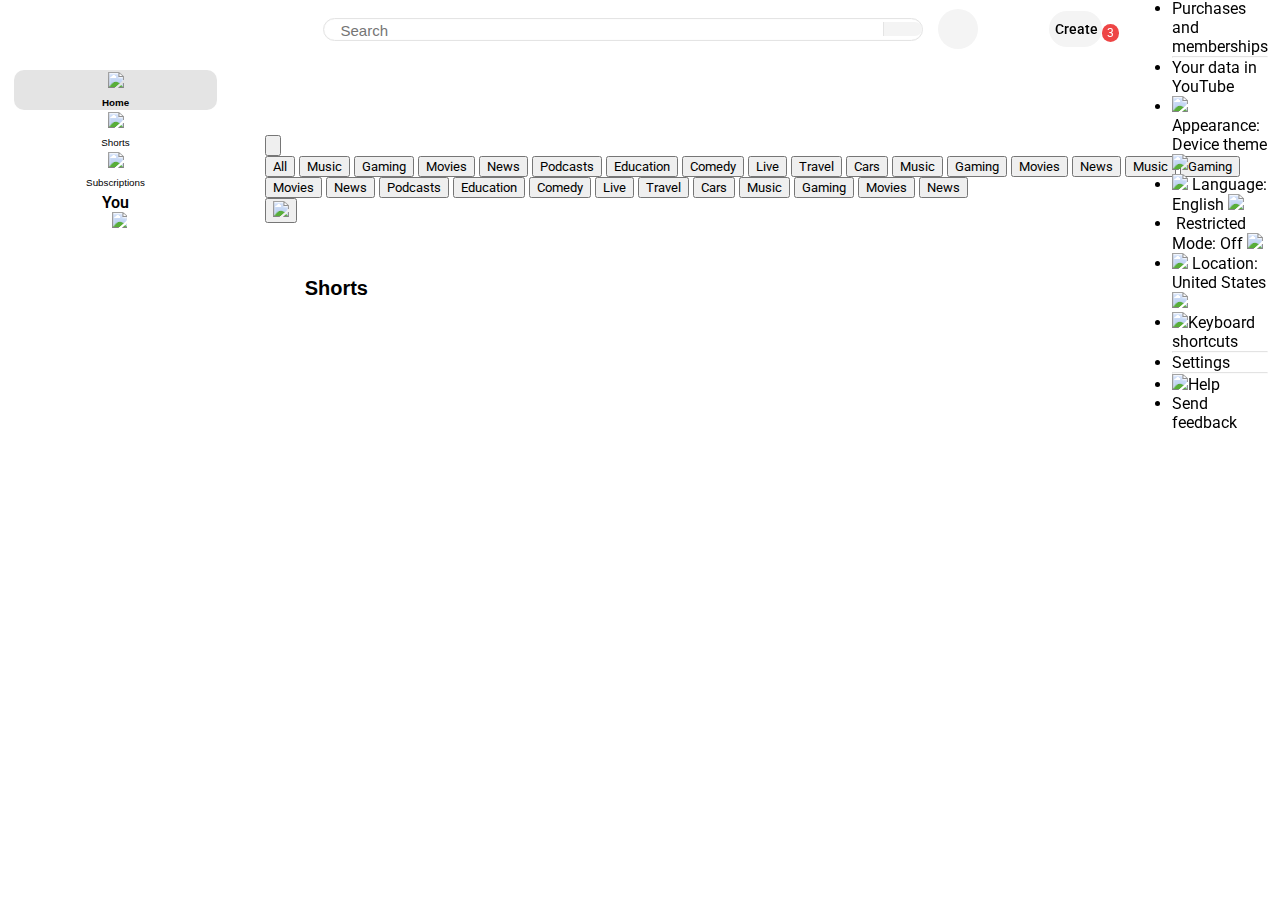
==== commit 35f2eec5: "created lazy loading system" ====
--- a/Front end/index.html
+++ b/Front end/index.html
@@ -13,11 +13,12 @@
     rel="stylesheet" />
   <!-- Link css -->
   <link rel="stylesheet" href="styles/video.css" />
+  <link rel="stylesheet" href="styles/mainPage/placeHolder.css" />
   <link rel="stylesheet" href="styles/header/topic-bar.css" />
   <link rel="stylesheet" href="styles/sidebar/subescriptions.css">
   <link rel="stylesheet" href="styles/sidebar/Explore.css">
   <link rel="stylesheet" href="styles/sidebar/more-form.css">
-  <link rel="stylesheet" href="styles/Shorts video/SH-video.css">
+  <link rel="stylesheet" href="styles/Shorts-video/Short.css">
   <link rel="stylesheet" href="styles/general.css" />
   <link rel="stylesheet" href="styles/header/profile-menu.css" />
   <link rel="stylesheet" href="styles/header/navbar.css" />
@@ -36,11 +37,11 @@
       <button class="menu-btn">
         <img class="nav-icon" src="imgs/Icons/Header/menu.svg" alt="">
       </button>
-    <a href="index.html">
-      <div class="youtube-logo">
-        <img class="nav-icon" src="imgs/Icons/Header/Youtube.svg" alt="">
-      </div>
-    </a>
+      <a href="index.html">
+        <div class="youtube-logo">
+          <img class="nav-icon" src="imgs/Icons/Header/Youtube.svg" alt="">
+        </div>
+      </a>
     </div>
     <!-- middle -->
     <div class="middle-section">
@@ -202,18 +203,18 @@
   <!-- sidebar -->
   <div class="sidebar-container" tabindex="0">
     <div class="section-section">
-    <a href="index.html">
-      <div class="sidebar-links-home">
-        <img class="sidebar-icon" src="imgs/Icons/sidebar/Home.svg">
-        <div class="sidebar-text">Home</div>
-      </div>
-    </a>
-    <a href="short.html">
-      <div class="sidebar-links">
-        <img class="sidebar-icon" src="imgs/Icons/sidebar/Shorts.svg">
-        <div class="sidebar-text">Shorts</div>
-      </div>
-    </a>
+      <a href="index.html">
+        <div class="sidebar-links-home">
+          <img class="sidebar-icon" src="imgs/Icons/sidebar/Home.svg">
+          <div class="sidebar-text">Home</div>
+        </div>
+      </a>
+      <a href="short.html">
+        <div class="sidebar-links">
+          <img class="sidebar-icon" src="imgs/Icons/sidebar/Shorts.svg">
+          <div class="sidebar-text">Shorts</div>
+        </div>
+      </a>
       <div class="sidebar-links">
         <img class="sidebar-icon" src="imgs/Icons/sidebar/Subscription.svg">
         <div class="sidebar-text">Subscriptions</div>
@@ -249,1144 +250,178 @@
       </div>
     </div>
 
-      <!-- for rispansive -->
-      <div class="for-delete">
-        
-        <hr />
-
-        <!-- subescriptions -->
-        <div class="section-section">
-          <h2 class="subscription-icon">Subscriptions</h2>
-          <ul class="subscription-list">
-            <li class="subscription-item">
-              <img src="imgs/profiles/car_profile.jpg" alt="Channel Icon">
-              <span>HitMakers</span><span class="live-icon-r">●</span>
-            </li>
-            <li class="subscription-item">
-              <img src="imgs/profiles/billie_profile.jpg" alt="Channel Icon">
-              <span>BillieEilish</span>
-            </li>
-            <li class="subscription-item">
-              <img src="imgs/profiles/channels3_profile.jpg" alt="Channel Icon">
-              <span>God Bless Bitcoin</span><span class="live-icon-b">●</span>
-            </li>
-            <li class="subscription-item">
-              <img src="imgs/profiles/channels4_profile.jpg" alt="Channel Icon">
-              <span>Rubik's</span>
-            </li>
-            <li class="subscription-item">
-              <img src="imgs/profiles/channels5_profile.jpg" alt="Channel Icon">
-              <span>Catur Newbie</span>
-            </li>
-            <li class="subscription-item">
-              <img src="imgs/profiles/channels6_profile.jpg" alt="Channel Icon">
-              <span>Essential Classics</span><span class="live-icon-b">●</span>
-            </li>
-            <li class="subscription-item">
-              <img src="imgs/profiles/channels9_profile.jpg" alt="Channel Icon">
-              <span>James Bartholomew</span><span class="live-icon-b">●</span>
-            </li>
-            <li class="subscription-item">
-              <img src="imgs/profiles/unnamed9.jpg" alt="Channel Icon">
-              <span>Top Gear</span>
-            </li>
-          </ul>
-          <div class="Show-more-icon"><img src="imgs/Icons/sidebar/Show-more.svg" alt=""> Show more</div>
-        </div>
-
-        <hr />
-
-        <!-- Explore -->
-        <div class="section-section">
-          <h2 class="Explore">Explore</h2>
-          <div class="Explore-links">
-            <img class="Explore-icon" src="imgs/Icons/sidebar/Explore/Trending.svg">
-            <div class="Explore-text">Trending</div>
-          </div>
-          <div class="Explore-links">
-            <img class="Explore-icon" src="imgs/Icons/sidebar/Explore/Musics.svg">
-            <div class="Explore-text">Music</div>
-          </div>
-          <div class="Explore-links">
-            <img class="Explore-icon" src="imgs/Icons/sidebar/Explore/Movie.svg">
-            <div class="Explore-text">Movies & TY</div>
-          </div>
-          <div class="Explore-links">
-            <img class="Explore-icon" src="imgs/Icons/sidebar/Explore/Movie.svg">
-            <div class="Explore-text">Live</div>
-          </div>
-          <div class="Explore-links">
-            <img class="Explore-icon" src="imgs/Icons/sidebar/Explore/Gaming.svg">
-            <div class="Explore-text">Gaming</div>
-          </div>
-          <div class="Explore-links">
-            <img class="Explore-icon" src="imgs/Icons/sidebar/Explore/News.svg">
-            <div class="Explore-text">News</div>
-          </div>
-          <div class="Explore-links">
-            <img class="Explore-icon" src="imgs/Icons/sidebar/Explore/Sports.svg" alt="">
-            <div class="Explore-text">Sports</div>
-          </div>
-          <div class="Explore-links">
-            <img class="Explore-icon" src="imgs/Icons/sidebar/Explore/Learn.svg">
-            <div class="Explore-text">Learning</div>
-          </div>
-          <div class="Explore-links">
-            <img class="Explore-icon" src="imgs/Icons/sidebar/Explore/Fashion.svg">
-            <div class="Explore-text">Fashion & Beauty</div>
-          </div>
-          <div class="Explore-links">
-            <img class="Explore-icon" src="imgs/Icons/sidebar/Explore/Podcats.svg">
-            <div class="Explore-text">Podcasts</div>
-          </div>
-        </div>
-
-        <hr />
-
-        <!-- More form youtube -->
-        <div class="section-section">
-          <h2 class="more-form">More form Youtube</h2>
-          <div class="more-form-link">
-            <img src="imgs/Icons/sidebar/more-form/youtube-premium.svg" />
-            <div>YouTbe Premium</div>
-          </div>
-          <div class="more-form-link">
-            <img src="imgs/Icons/sidebar/more-form/youtube-studio.svg" />
-            <div>YouTbe Studio</div>
-          </div>
-          <div class="more-form-link">
-            <img src="imgs/Icons/sidebar/more-form/youtube-music.svg" />
-            <div>YouTbe Music</div>
-          </div>
-          <div class="more-form-link">
-            <img src="imgs/Icons/sidebar/more-form/youtube-kids.svg" />
-            <div>YouTube Kids</div>
-          </div>
-        </div>
-
-        <hr />
-
-        <div class="section-section">
-          <div class="more-form-link">
-            <img class="More-icons" src="imgs/Icons/sidebar/Explore/Setting.svg">
-            <div>Settings</div>
-          </div>
-          <div class="more-form-link">
-            <img class="More-icons" src="imgs/Icons/sidebar/Explore/Report.svg">
-            <div>Report history</div>
-          </div>
-          <div class="more-form-link">
-            <img class="More-icons" src="imgs/Icons/sidebar/Explore/Help.svg">
-            <div>Help</div>
-          </div>
-          <div class="more-form-link">
-            <img class="More-icons" src="imgs/Icons/sidebar/Explore/Feedback.svg">
-            <div>Send feedback</div>
-          </div>
-        </div>
-
-        <hr />
-
-        <div class="about">
-          <div>About Press Copyrigh tContact us Creators Advertise Developers</div>
-          <div>Terms Privacy Policy & Safety How YouTube worksTest new features</div>
-          <div>© 2025 Google LLC</div>
-        </div>
-
-      </div>
-    </div>
-  </div>
-
-  <!-- videos -->
-  <div class="video-grid">
-    <!-- video 01 -->
-
-    <!--video preview-->
-    <a href="video.html">
-      <div class="video-preview">
-        <!--thumbnail-->
-        <div class="thumbnail-row">
-          <img class="thumbnail" src="imgs/thumbnails/hq720.avif" />
-          <div class="video-time">9:30</div>
-        </div>
-
-        <!--Video Info-->
-        <div class="video-info-grid">
-          <div class="channel-picture">
-            <img class="profile-picture" src="imgs/profiles/unnamed.jpg" />
-          </div>
-          <div class="video-info">
-            <div class="video-title">
-              <span>Rubik's cube From 1*1 To 10*10 Speed Solving</span>
-              <img src="imgs/Icons/Shorts video/menu-icon.svg">
-            </div>
-            <p class="video-author">CUBASTIC</p>
-            <p class="video-stats">1.4M views &#183; 9 month ago</p>
-          </div>
-        </div>
-      </div>
-    </a>
-
-    <!-- video 02 -->
-
-    <!--video preview-->
-    <a href="video.html">
-      <div class="video-preview">
-        <!--thumbnail-->
-        <div class="thumbnail-row">
-          <img class="thumbnail" src="imgs/thumbnails/hq724.avif" />
-          <div class="video-time">1:29:12</div>
-        </div>
-
-        <!--Video Info-->
-        <div class="video-info-grid">
-          <div class="channel-picture">
-            <img class="profile-picture" src="imgs/profiles/channels3_profile.jpg" />
-          </div>
-
-          <div class="video-info">
-            <div class="video-title">
-              <span>God Bless Bitcoin | FULL MOVIE</span>
-              <img src="imgs/Icons/Shorts video/menu-icon.svg">
-            </div>
-            <p class="video-author">God Bless Bitcoin</p>
-            <p class="video-stats">350K views &#183; 2 weeks ago</p>
-          </div>
-        </div>
-      </div>
-    </a>
-
-    <!-- video 03 -->
-
-    <!--video preview-->
-    <a href="video.html">
-      <div class="video-preview">
-        <!--thumbnail-->
-        <div class="thumbnail-row">
-          <img class="thumbnail" src="Imgs/thumbnails/bitcoin.jpg">
-          <div class="video-time">12:34</div>
-        </div>
-
-        <!--Video Info-->
-        <div class="video-info-grid">
-          <div class="channel-picture">
-            <img class="profile-picture" src="imgs/profiles/Coingeco.jpg">
-          </div>
-          <div class="video-info">
-            <div class="video-title">
-              <span>What Happens When ALL 21 Million Bitcoin Are Mined?</span>
-              <img src="imgs/Icons/Shorts video/menu-icon.svg">
-            </div>
-            <p class="video-author">
-              CoinGecko
-            </p>
-            <p class="video-stats">
-              1M veiws &#183; 1 year ago
-            </p>
-          </div>
-        </div>
-      </div>
-    </a>
-
-    <!-- video 04 -->
-
-    <!--video preview-->
-    <a href="video.html">
-      <div class="video-preview">
-
-        <!--thumbnail-->
-        <div class="thumbnail-row">
-          <img class="thumbnail" src="Imgs/thumbnails/dodge.jpg">
-          <div class="video-time">12:34</div>
-        </div>
-
-        <!--Video Info-->
-        <div class="video-info-grid">
-          <div class="channel-picture">
-            <img class="profile-picture" src="imgs/profiles/car_profile.jpg">
-          </div>
-          <div class="video-info">
-            <div class="video-title">
-              <span>Dodge Challenger Hellcat SRT Redeye Widebody | The Ultimate Muscle Car</span>
-              <img src="imgs/Icons/Shorts video/menu-icon.svg">
-            </div>
-            <p class="video-author">
-              HitMakers
-            </p>
-            <p class="video-stats">
-              1M veiws &#183; 1 year ago
-            </p>
-          </div>
-        </div>
-      </div>
-    </a>
-  </div>
-
-  <!-- Short video -->
-  <div class="Short-video-container">
-
-    <!-- navbar section -->
-    <div class="navbar-short-video">
-      <div class="Short-icon">
-        <img src="imgs/Icons/Shorts video/Short-video-icon.svg" alt="">
-        <span>Shorts</span>
-      </div>
-      <div class="button-mnue"><button><img src="imgs/Icons/Shorts video/menu-icon.svg" alt=""></button></div>
-    </div>
-
-
-    <div class="Short-video-section">
-      <!-- short-video-box -->
-      <!-- 01 -->
-    <a href="short.html">
-      <div class="short-video-box">
-        <div>
-          <div class="short-thumbnail">
-            <img src="imgs/Short thumbnails/oar1.avif" alt="">
-          </div>
-          <div class="short-video-info">
-            <div class="short-video-title">
-              <span class="short-video-title">How to make 10000$ in 1 hour</span>
-              <img src="imgs/Icons/Shorts video/menu-icon.svg">
-            </div>
-            <p class="short-video-stats">1.4M views</p>
-          </div>
-        </div>
-      </div>
-    </a>
-      <!-- 02 -->
-    <a href="short.html">
-      <div class="short-video-box">
-        <div>
-          <div class="short-thumbnail">
-            <img src="imgs/Short thumbnails/oar2.avif" alt="">
-          </div>
-          <div class="short-video-info">
-            <div class="short-video-title">
-              <span class="short-video-title">Wait 🥵 Sound Of Dodge Challenger 🔥 Supercharged‼️</span>
-              <img src="imgs/Icons/Shorts video/menu-icon.svg">
-            </div>
-            <p class="short-video-stats">1.5M views</p>
-          </div>
-        </div>
-      </div>
-    </a>
-      <!-- 03 -->
-    <a href="short.html">
-      <div class="short-video-box">
-        <div>
-          <div class="short-thumbnail">
-            <img src="imgs/Short thumbnails/oar3.avif" alt="">
-          </div>
-          <div class="short-video-info">
-            <div class="short-video-title">
-              <span class="short-video-title">How Much Can I Make In A Day Trading Crypto?</span>
-              <img src="imgs/Icons/Shorts video/menu-icon.svg">
-            </div>
-            <p class="short-video-stats">420K views</p>
-          </div>
-        </div>
-      </div>
-    </a>
-      <!-- 04-->
-    <a href="short.html">
-      <div class="short-video-box">
-        <div>
-          <div class="short-thumbnail">
-            <img src="imgs/Short thumbnails/oar4.avif" alt="">
-          </div>
-          <div class="short-video-info">
-            <div class="short-video-title">
-              <span class="short-video-title">Lamborghini Aventador SVJ X G63 AMG</span>
-              <img src="imgs/Icons/Shorts video/menu-icon.svg">
-            </div>
-            <p class="short-video-stats">47M views</p>
-          </div>
-        </div>
-      </div>
-    </a>
-      <!-- 05 -->
-    <a href="short.html">
-      <div class="short-video-box">
-        <div>
-          <div class="short-thumbnail">
-            <img src="imgs/Short thumbnails/oar5.avif" alt="">
-          </div>
-          <div class="short-video-info">
-            <div class="short-video-title">
-              <span class="short-video-title">The Mercedes AVTR is Insane 😱🔥 #shorts</span>
-              <img src="imgs/Icons/Shorts video/menu-icon.svg">
-            </div>
-            <p class="short-video-stats">135M views</p>
-          </div>
-        </div>
-      </div>
-    </a>
-      <!-- 06 -->
-    <a href="short.html">
-      <div class="short-video-box">
-        <div>
-          <div class="short-thumbnail">
-            <img src="imgs/Short thumbnails/oar6.avif" alt="">
-          </div>
-          <div class="short-video-info">
-            <div class="short-video-title">
-              <span class="short-video-title">میزان محبوبیت زبان های برنامه نویسی بین سال های 2022 تا 2023</span>
-              <img src="imgs/Icons/Shorts video/menu-icon.svg">
-            </div>
-            <p class="short-video-stats">1.5M views</p>
-          </div>
-        </div>
-      </div>
-    </a>
-
-    </div>
-  </div>
-
-  <!-- videos -->
-  <div class="video-grid">
-    <!-- video 05 -->
-
-    <!--video preview-->
-    <a href="video.html">
-      <div class="video-preview">
-
-        <!--thumbnail-->
-        <div class="thumbnail-row">
-          <img class="thumbnail" src="Imgs/thumbnails/hq7290.avif">
-          <div class="video-time">01:14:20</div>
-        </div>
-
-        <!--Video Info-->
-        <div class="video-info-grid">
-          <div class="channel-picture">
-            <img class="profile-picture" src="Imgs/profiles/unnamed9.jpg">
-          </div>
-          <div class="video-info">
-            <div class="video-title">
-              <span>Ken Block Drifts London EXTENDED Director's Cut | Top Gear | BBC</span>
-              <img src="imgs/Icons/Shorts video/menu-icon.svg">
-            </div>
-            <p class="video-author">
-              Top Gear
-            </p>
-            <p class="video-stats">
-              83M veiws &#183; 8 years ago
-            </p>
-          </div>
-        </div>
-      </div>
-    </a>
-
-
-    <!-- video 06 -->
-
-    <!--video preview-->
-    <a href="video.html">
-      <div class="video-preview">
-        <!--thumbnail-->
-        <div class="thumbnail-row">
-          <img class="thumbnail" src="imgs/thumbnails//097f3405526b10a2e39b3941dd0d4125.png" />
-          <div class="video-time">16:35</div>
-        </div>
-
-        <!--Video Info-->
-        <div class="video-info-grid">
-          <div class="channel-picture">
-            <img class="profile-picture" src="Imgs/profiles/Untitled-1.psd6.png" />
-          </div>
-          <div class="video-info">
-            <div class="video-title">
-              <span>The best YouTubers in Iran | واقعا بهترین یوتوبر های ایرانن ,نمیدونم؟</span>
-              <img src="imgs/Icons/Shorts video/menu-icon.svg">
-            </div>
-            <p class="video-author">pico &#x2713;</p>
-            <p class="video-stats">100B views &#183; 1 day ago</p>
-          </div>
-        </div>
-      </div>
-    </a>
-
-    <!-- video 07 -->
-
-    <!--video preview-->
-    <a href="video.html">
-      <div class="video-preview">
-
-        <!--thumbnail-->
-        <div class="thumbnail-row">
-          <img class="thumbnail" src="Imgs/thumbnails/cold walet.jpg">
-          <div class="video-time">22:04</div>
-        </div>
-
-        <!--Video Info-->
-        <div class="video-info-grid">
-          <div class="channel-picture">
-            <img class="profile-picture" src="Imgs/profiles/Coingeco.jpg">
-          </div>
-          <div class="video-info">
-            <div class="video-title">
-              <span>Hot wallet or Cold wallet which one is better?</span>
-              <img src="imgs/Icons/Shorts video/menu-icon.svg">
-            </div>
-            <p class="video-author">
-              CoinGecko
-            </p>
-            <p class="video-stats">
-              824K veiws &#183; 8 months ago
-            </p>
-          </div>
-        </div>
-      </div>
-    </a>
-
-    <!-- video 08 -->
-
-    <!--video preview-->
-    <a href="video.html">
-      <div class="video-preview">
-        <!--thumbnail-->
-        <div class="thumbnail-row">
-          <img class="thumbnail" src="imgs/thumbnails/hq722.avif" />
-          <div class="video-time">10:03</div>
-        </div>
-
-        <!--Video Info-->
-        <div class="video-info-grid">
-          <div class="channel-picture">
-            <img class="profile-picture" src="imgs/profiles/unnamed.jpg" />
-          </div>
-          <div class="video-info">
-            <div class="video-title">
-              <span>This robot solve a Rubik's cube in world record time</span>
-              <img src="imgs/Icons/Shorts video/menu-icon.svg">
-            </div>
-            <p class="video-author">CUBASTIC</p>
-            <p class="video-stats">19M views &#183; 4 years ago</p>
-          </div>
-        </div>
-      </div>
-    </a>
-  </div>
-
-  <!-- Short video -->
-  <div class="Short-video-container">
-
-    <!-- navbar section -->
-    <div class="navbar-short-video">
-      <div class="Short-icon">
-        <img src="imgs/Icons/Shorts video/Short-video-icon.svg" alt="">
-        <span>Shorts</span>
-      </div>
-      <div class="button-mnue"><button><img src="imgs/Icons/Shorts video/menu-icon.svg" alt=""></button></div>
-    </div>
-
-
-    <div class="Short-video-section">
-
-      <!-- short-video-box -->
-      <!-- 01 -->
-    <a href="short.html">
-      <div class="short-video-box">
-        <div>
-          <div class="short-thumbnail">
-            <img src="imgs/Short thumbnails/oar7.avif" alt="">
-          </div>
-          <div class="short-video-info">
-            <div class="short-video-title">
-              <span class="short-video-title">cbum posing 🤯😱 #shorts #fitness #viral #bodybuilding #cbum</span>
-              <img src="imgs/Icons/Shorts video/menu-icon.svg">
-            </div>
-            <p class="short-video-stats">53K views</p>
-          </div>
-        </div>
-      </div>
-    </a>
-      <!-- 02 -->
-    <a href="short.html">
-      <div class="short-video-box">
-        <div>
-          <div class="short-thumbnail">
-            <img src="imgs/Short thumbnails/oardefault.webp" alt="">
-          </div>
-          <div class="short-video-info">
-            <div class="short-video-title">
-              <span class="short-video-title">Lamborghini, Bugatti, Audi, Mercedes, which one is your favorite</span>
-              <img src="imgs/Icons/Shorts video/menu-icon.svg">
-            </div>
-            <p class="short-video-stats">25M views</p>
-          </div>
-        </div>
-      </div>
-    </a>
-      <!-- 03 -->
-    <a href="short.html">
-      <div class="short-video-box">
-        <div>
-          <div class="short-thumbnail">
-            <img src="imgs/Short thumbnails/oardefault1.webp" alt="">
-          </div>
-          <div class="short-video-info">
-            <div class="short-video-title">
-              <span class="short-video-title">dodge challenger sound 😱😨 #dodgechallenger</span>
-              <img src="imgs/Icons/Shorts video/menu-icon.svg">
-            </div>
-            <p class="short-video-stats">72M views</p>
-          </div>
-        </div>
-      </div>
-    </a>
-      <!-- 04-->
-    <a href="short.html">
-      <div class="short-video-box">
-        <div>
-          <div class="short-thumbnail">
-            <img src="imgs/Short thumbnails/hq120.webp" alt="">
-          </div>
-          <div class="short-video-info">
-            <div class="short-video-title">
-              <span class="short-video-title">@houston.crosta new STO is 🔥🔥</span>
-              <img src="imgs/Icons/Shorts video/menu-icon.svg">
-            </div>
-            <p class="short-video-stats">47M views</p>
-          </div>
-        </div>
-      </div>
-    </a>
-      <!-- 05 -->
-    <a href="short.html">
-      <div class="short-video-box">
-        <div>
-          <div class="short-thumbnail">
-            <img src="imgs/Short thumbnails/oar8.avif" alt="">
-          </div>
-          <div class="short-video-info">
-            <div class="short-video-title">
-              <span class="short-video-title">Chris Bumstead Legendary Posing #chrisbumstead</span>
-              <img src="imgs/Icons/Shorts video/menu-icon.svg">
-            </div>
-            <p class="short-video-stats">9.1M views</p>
-          </div>
-        </div>
-      </div>
-    </a>
-      <!-- 06 -->
-    <a href="short.html">
-      <div class="short-video-box">
-        <div>
-          <div class="short-thumbnail">
-            <img src="imgs/Short thumbnails/oar2.webp" alt="">
-          </div>
-          <div class="short-video-info">
-            <div class="short-video-title">
-              <span class="short-video-title">میزان محبوبیت زبان های برنامه نویسی بین سال های 2022 تا 2023</span>
-              <img src="imgs/Icons/Shorts video/menu-icon.svg">
-            </div>
-            <p class="short-video-stats">1.5M views</p>
-          </div>
-        </div>
-      </div>
-    </a>
-
-    </div>
-  </div>
-
-  <!-- videos -->
-  <div class="video-grid">
-    <!-- video 09 -->
-
-    <!--video preview-->
-    <a href="video.html">
-      <div class="video-preview">
-        <!--thumbnail-->
-        <div class="thumbnail-row">
-          <img class="thumbnail" src="imgs/thumbnails/hqdefault1.avif" />
-          <div class="video-time">17:20</div>
-        </div>
-
-        <!--Video Info-->
-        <div class="video-info-grid">
-          <div class="channel-picture">
-            <img class="profile-picture" src="imgs/profiles/channels5_profile.jpg" />
-          </div>
-          <div class="video-info">
-            <div class="video-title">
-              <span>Magnus defends while attacking Alireza Firouzja | Armageddon Game
-                Norway Chess</span>
-              <img src="imgs/Icons/Shorts video/menu-icon.svg">
-            </div>
-            <p class="video-author">Catur Newbie</p>
-            <p class="video-stats">100k views &#183; 1 month ago</p>
-          </div>
-        </div>
-      </div>
-    </a>
-
-    <!-- video 010 -->
-
-    <!--video preview-->
-    <a href="video.html">
-      <div class="video-preview">
-        <!--thumbnail-->
-        <div class="thumbnail-row">
-          <img class="thumbnail" src="imgs/thumbnails/hq723.avif" />
-          <div class="video-time">8:23</div>
-        </div>
-
-        <!--Video Info-->
-        <div class="video-info-grid">
-          <div class="channel-picture">
-            <img class="profile-picture" src="imgs/profiles/unnamed2.jpg" />
-          </div>
-          <div class="video-info">
-            <div class="video-title">
-              <span>$1 vs $10,000,000 Chess Sets!</span>
-              <img src="imgs/Icons/Shorts video/menu-icon.svg">
-            </div>
-            <p class="video-author">RookMoves Chess</p>
-            <p class="video-stats">1.5M views &#183; 1years ago</p>
-          </div>
-        </div>
-      </div>
-    </a>
-
-    <!-- video 011 -->
-
-    <!--video preview-->
-    <a href="video.html">
-      <div class="video-preview">
-
-        <!--thumbnail-->
-        <div class="thumbnail-row">
-          <img class="thumbnail" src="Imgs/thumbnails/got talent.jpg">
-          <div class="video-time">8:10</div>
-        </div>
-
-        <!--Video Info-->
-        <div class="video-info-grid">
-          <div class="channel-picture">
-            <img class="profile-picture" src="Imgs/profiles/talent.jpg">
-          </div>
-          <div class="video-info">
-            <div class="video-title">
-              <span>This boy sang the song better than the singer himself</span>
-              <img src="imgs/Icons/Shorts video/menu-icon.svg">
-            </div>
-            <p class="video-author">
-              GotTallent
-            </p>
-            <p class="video-stats">
-              24M veiws &#183; 3 year ago
-            </p>
-          </div>
-        </div>
-      </div>
-    </a>
-
-    <!-- video 012 -->
-
-    <!--video preview-->
-    <a href="video.html">
-      <div class="video-preview">
-
-        <!--thumbnail-->
-        <div class="thumbnail-row">
-          <img class="thumbnail" src="Imgs/thumbnails/iterstellar.jpg">
-          <div class="video-time">12:58</div>
-        </div>
-
-        <!--Video Info-->
-        <div class="video-info-grid">
-          <div class="channel-picture">
-            <img class="profile-picture" src="Imgs/profiles/Game.jpg">
-          </div>
-          <div class="video-info">
-            <div class="video-title">
-              <span>This boy sang the song better than the singer himself</span>
-              <img src="imgs/Icons/Shorts video/menu-icon.svg">
-            </div>
-            <p class="video-author">
-              GamerANH
-            </p>
-            <p class="video-stats">
-              900K veiws &#183; 7 months ago
-            </p>
-          </div>
-        </div>
-      </div>
-    </a>
-
-    <!-- video 013 -->
-
-    <!--video preview-->
-    <a href="video.html">
-      <div class="video-preview">
-
-        <!--thumbnail-->
-        <div class="thumbnail-row">
-          <img class="thumbnail" src="Imgs/thumbnails/last of us 2.jpg">
-          <div class="video-time">12:31:26</div>
-        </div>
-
-        <!--Video Info-->
-        <div class="video-info-grid">
-          <div class="channel-picture">
-            <img class="profile-picture" src="Imgs/profiles/shirrako.jpg">
-          </div>
-          <div class="video-info">
-            <div class="video-title">
-              <span>Last of us part 2 full gameplay with all cutscenes</span>
-              <img src="imgs/Icons/Shorts video/menu-icon.svg">
-            </div>
-            <p class="video-author">
-              GamerANH
-            </p>
-            <p class="video-stats">
-              2M veiws &#183; 4 months ago
-            </p>
-          </div>
-        </div>
-      </div>
-    </a>
-
-    <!-- video 014 -->
-
-    <!--video preview-->
-    <a href="video.html">
-      <div class="video-preview">
-
-        <!--thumbnail-->
-        <div class="thumbnail-row">
-          <img class="thumbnail" src="Imgs/thumbnails/last of us.jpg">
-          <div class="video-time">28:40</div>
-        </div>
-
-        <!--Video Info-->
-        <div class="video-info-grid">
-          <div class="channel-picture">
-            <img class="profile-picture" src="Imgs/profiles/Game.jpg">
-          </div>
-          <div class="video-info">
-            <div class="video-title">
-              <span>Last of us part 2 last chapter gameplay. Lets finish it!</span>
-              <img src="imgs/Icons/Shorts video/menu-icon.svg">
-            </div>
-            <p class="video-author">
-              GamerANH
-            </p>
-            <p class="video-stats">
-              600K veiws &#183; 2 months ago
-            </p>
-          </div>
-        </div>
-      </div>
-    </a>
-
-    <!-- video 015 -->
-
-    <!--video preview-->
-    <a href="video.html">
-      <div class="video-preview">
-
-        <!--thumbnail-->
-        <div class="thumbnail-row">
-          <img class="thumbnail" src="Imgs/thumbnails/metamask.jpg">
-          <div class="video-time">10:20</div>
-        </div>
-
-        <!--Video Info-->
-        <div class="video-info-grid">
-          <div class="channel-picture">
-            <img class="profile-picture" src="Imgs/profiles/Coingeco.jpg">
-          </div>
-          <div class="video-info">
-            <div class="video-title">
-              <span>Complete guid to metamask and tutorial to install and use it</span>
-              <img src="imgs/Icons/Shorts video/menu-icon.svg">
-            </div>
-            <p class="video-author">
-              CoinGecko
-            </p>
-            <p class="video-stats">
-              435K veiws &#183; 4 months ago
-            </p>
-          </div>
-        </div>
-      </div>
-    </a>
-
-    <!-- video 016 -->
-
-    <!--video preview-->
-    <a href="video.html">
-      <div class="video-preview">
-
-        <!--thumbnail-->
-        <div class="thumbnail-row">
-          <img class="thumbnail" src="imgs/thumbnails/backend.jpg">
-          <div class="video-time">16:33</div>
-        </div>
-
-        <!--Video Info-->
-        <div class="video-info-grid">
-          <div class="channel-picture">
-            <img class="profile-picture" src="Imgs/profiles/simp dev.jpg">
-          </div>
-          <div class="video-info">
-            <div class="video-title">
-              <span>What is backend?</span>
-              <img src="imgs/Icons/Shorts video/menu-icon.svg">
-            </div>
-            <p class="video-author">
-              supresimpdev
-            </p>
-            <p class="video-stats">
-              1.9M veiws &#183; 6 months ago
-            </p>
-          </div>
-        </div>
-      </div>
-    </a>
-
-    <!-- video 017 -->
-
-    <!--video preview-->
-    <a href="video.html">
-      <div class="video-preview">
-
-        <!--thumbnail-->
-        <div class="thumbnail-row">
-          <img class="thumbnail" src="Imgs/thumbnails/singer.jpg">
-          <div class="video-time">21:04</div>
-        </div>
-
-        <!--Video Info-->
-        <div class="video-info-grid">
-          <div class="channel-picture">
-            <img class="profile-picture" src="Imgs/profiles/singer.jpg">
-          </div>
-          <div class="video-info">
-            <div class="video-title">
-              <span>Is Fairy Tail the best Eurovision song?</span>
-              <img src="imgs/Icons/Shorts video/menu-icon.svg">
-            </div>
-            <p class="video-author">
-              AlexanderRybak
-            </p>
-            <p class="video-stats">
-              12M veiws &#183; 4 year ago
-            </p>
-          </div>
-        </div>
-      </div>
-    </a>
-
-    <!-- video 018 -->
-
-    <!--video preview-->
-    <a href="video.html">
-      <div class="video-preview">
-
-        <!--thumbnail-->
-        <div class="thumbnail-row">
-          <img class="thumbnail" src="Imgs/thumbnails/billie.jpg">
-          <div class="video-time">12:34</div>
-        </div>
-
-        <!--Video Info-->
-        <div class="video-info-grid">
-          <div class="channel-picture">
-            <img class="profile-picture" src="imgs/profiles/billie_profile.jpg">
-          </div>
-          <div class="video-info">
-            <div class="video-title">
-              <span>Billie Eilish - BIRDS OF A FEATHER (Official Music Video)</span>
-              <img src="imgs/Icons/Shorts video/menu-icon.svg">
-            </div>
-            <p class="video-author">
-              BillieEilish
-            </p>
-            <p class="video-stats">
-              189M veiws &#183; 3 month ago
-            </p>
-          </div>
-        </div>
-      </div>
-    </a>
-
-    <!-- video 019 -->
-
-    <!--video preview-->
-    <a href="video.html">
-      <div class="video-preview">
-        <!--thumbnail-->
-        <div class="thumbnail-row">
-          <img class="thumbnail" src="imgs/thumbnails/hq721.avif" />
-          <div class="video-time">19:52</div>
-        </div>
-
-        <!--Video Info-->
-        <div class="video-info-grid">
-          <div class="channel-picture">
-            <img class="profile-picture" src="imgs/profiles/unnamed1.jpg" />
-          </div>
-          <div class="video-info">
-            <div class="video-title">
-              <span>INTENSE Over-the-Board Time Scramble vs a Chess.com Opponent!
-                (ChessUp 2)</span>
-              <img src="imgs/Icons/Shorts video/menu-icon.svg">
-            </div>
-            <p class="video-author">Eric Rosen &#x2713;</p>
-            <p class="video-stats">80K views &#183; 3 week ago</p>
-          </div>
-        </div>
-      </div>
-    </a>
-
-    <!-- video 020 -->
-
-    <!--video preview-->
-    <a href="video.html">
-      <div class="video-preview">
-        <!--thumbnail-->
-        <div class="thumbnail-row">
-          <img class="thumbnail" src="imgs/thumbnails/hq729.webp" />
-          <div class="video-time">7:08</div>
-        </div>
-
-        <!--Video Info-->
-        <div class="video-info-grid">
-          <div class="channel-picture">
-            <img class="profile-picture" src="imgs/profiles/channels9_profile.jpg" />
-          </div>
-          <div class="video-info">
-            <div class="video-title">
-              <span>5 Beautiful Movie Songs - Fingerstyle Guitar</span>
-              <img src="imgs/Icons/Shorts video/menu-icon.svg">
-            </div>
-            <p class="video-author">James Bartholomew</p>
-            <p class="video-stats">595k views 4 years ago</p>
-          </div>
-        </div>
-      </div>
-    </a>
-
-    <!-- video 021 -->
-
-    <!--video preview-->
-    <a href="video.html">
-      <div class="video-preview">
-        <!--thumbnail-->
-        <div class="thumbnail-row">
-          <img class="thumbnail" src="imgs/thumbnails/hq725.avif" />
-          <div class="video-time">25:16</div>
-        </div>
-
-        <!--Video Info-->
-        <div class="video-info-grid">
-          <div class="channel-picture">
-            <img class="profile-picture" src="imgs/profiles/unnamed3.jpg" />
-          </div>
-          <div class="video-info">
-            <div class="video-title">
-              <span>But how does bitcoin actually work?</span>
-              <img src="imgs/Icons/Shorts video/menu-icon.svg">
-            </div>
-            <p class="video-author">3Blue1Brown</p>
-            <p class="video-stats">16M views &#183; 7 years ago</p>
-          </div>
-        </div>
-      </div>
-    </a>
-
-    <!-- video 022 -->
-
-    <!--video preview-->
-    <a href="video.html">
-      <div class="video-preview">
-        <!--thumbnail-->
-        <div class="thumbnail-row">
-          <img class="thumbnail" src="imgs/thumbnails/hqdefault.avif" />
-          <div class="video-time">13:01</div>
-        </div>
-
-        <!--Video Info-->
-        <div class="video-info-grid">
-          <div class="channel-picture">
-            <img class="profile-picture" src="imgs/profiles/channels4_profile.jpg" />
-          </div>
-          <div class="video-info">
-            <div class="video-title">
-              <span>RUBIK`S CUBE from LEVEL 1 to LEVEL 100 | Mind Blowing mechanism</span>
-              <img src="imgs/Icons/Shorts video/menu-icon.svg">
-            </div>
-            <p class="video-author">Rubik's &#x2713;</p>
-            <p class="video-stats">9.5M views &#183; 10 month ago</p>
-          </div>
-        </div>
-      </div>
-    </a>
-
-    <!-- video 023 -->
-
-    <!--video preview-->
-    <a href="video.html">
-      <div class="video-preview">
-        <!--thumbnail-->
-        <div class="thumbnail-row">
-          <img class="thumbnail" src="imgs/thumbnails/hq728.webp" />
-          <div class="video-time">2:15:35</div>
-        </div>
-
-        <!--Video Info-->
-        <div class="video-info-grid">
-          <div class="channel-picture">
-            <img class="profile-picture" src="imgs/profiles/channels6_profile.jpg" />
-          </div>
-          <div class="video-info">
-            <div class="video-title">
-              <span>Classical Villain - Classical Music For Villains</span>
-              <img src="imgs/Icons/Shorts video/menu-icon.svg">
-            </div>
-            <p class="video-author">Essential Classics</p>
-            <p class="video-stats">1.5M views &#183; 5 month ago</p>
-          </div>
-        </div>
-      </div>
-    </a>
-
-    <!-- video 024 -->
-
-    <!--video preview-->
-    <a href="video.html">
-      <div class="video-preview">
-        <!--thumbnail-->
-        <div class="thumbnail-row">
-          <img class="thumbnail" src="imgs/thumbnails/hq727.webp" />
-          <div class="video-time">6:17</div>
-        </div>
-
-        <!--Video Info-->
-        <div class="video-info-grid">
-          <div class="channel-picture">
-            <img class="profile-picture" src="imgs/profiles/channels4_profile.jpg" />
-          </div>
-          <div class="video-info">
-            <div class="video-title">
-              <span>scrambled</span>
-              <img src="imgs/Icons/Shorts video/menu-icon.svg">
-            </div>
-            <p class="video-author">Rubik's &#x2713;</p>
-            <p class="video-stats">62M views &#183; 6 years ago</p>
-          </div>
-        </div>
-      </div>
-    </a>
-  </div>
-
-  <script src="js/main-page/sidebar.js"></script>
-  <script src="js/Header/profile-menu.js"></script>
-
+    <!-- for rispansive -->
+    <div class="for-delete">
+
+      <hr />
+
+      <!-- subescriptions -->
+      <div class="section-section">
+        <h2 class="subscription-icon">Subscriptions</h2>
+        <ul class="subscription-list">
+          <li class="subscription-item">
+            <img src="imgs/profiles/car_profile.jpg" alt="Channel Icon">
+            <span>HitMakers</span><span class="live-icon-r">●</span>
+          </li>
+          <li class="subscription-item">
+            <img src="imgs/profiles/billie_profile.jpg" alt="Channel Icon">
+            <span>BillieEilish</span>
+          </li>
+          <li class="subscription-item">
+            <img src="imgs/profiles/channels3_profile.jpg" alt="Channel Icon">
+            <span>God Bless Bitcoin</span><span class="live-icon-b">●</span>
+          </li>
+          <li class="subscription-item">
+            <img src="imgs/profiles/channels4_profile.jpg" alt="Channel Icon">
+            <span>Rubik's</span>
+          </li>
+          <li class="subscription-item">
+            <img src="imgs/profiles/channels5_profile.jpg" alt="Channel Icon">
+            <span>Catur Newbie</span>
+          </li>
+          <li class="subscription-item">
+            <img src="imgs/profiles/channels6_profile.jpg" alt="Channel Icon">
+            <span>Essential Classics</span><span class="live-icon-b">●</span>
+          </li>
+          <li class="subscription-item">
+            <img src="imgs/profiles/channels9_profile.jpg" alt="Channel Icon">
+            <span>James Bartholomew</span><span class="live-icon-b">●</span>
+          </li>
+          <li class="subscription-item">
+            <img src="imgs/profiles/unnamed9.jpg" alt="Channel Icon">
+            <span>Top Gear</span>
+          </li>
+        </ul>
+        <div class="Show-more-icon"><img src="imgs/Icons/sidebar/Show-more.svg" alt=""> Show more</div>
+      </div>
+
+      <hr />
+
+      <!-- Explore -->
+      <div class="section-section">
+        <h2 class="Explore">Explore</h2>
+        <div class="Explore-links">
+          <img class="Explore-icon" src="imgs/Icons/sidebar/Explore/Trending.svg">
+          <div class="Explore-text">Trending</div>
+        </div>
+        <div class="Explore-links">
+          <img class="Explore-icon" src="imgs/Icons/sidebar/Explore/Musics.svg">
+          <div class="Explore-text">Music</div>
+        </div>
+        <div class="Explore-links">
+          <img class="Explore-icon" src="imgs/Icons/sidebar/Explore/Movie.svg">
+          <div class="Explore-text">Movies & TY</div>
+        </div>
+        <div class="Explore-links">
+          <img class="Explore-icon" src="imgs/Icons/sidebar/Explore/Movie.svg">
+          <div class="Explore-text">Live</div>
+        </div>
+        <div class="Explore-links">
+          <img class="Explore-icon" src="imgs/Icons/sidebar/Explore/Gaming.svg">
+          <div class="Explore-text">Gaming</div>
+        </div>
+        <div class="Explore-links">
+          <img class="Explore-icon" src="imgs/Icons/sidebar/Explore/News.svg">
+          <div class="Explore-text">News</div>
+        </div>
+        <div class="Explore-links">
+          <img class="Explore-icon" src="imgs/Icons/sidebar/Explore/Sports.svg" alt="">
+          <div class="Explore-text">Sports</div>
+        </div>
+        <div class="Explore-links">
+          <img class="Explore-icon" src="imgs/Icons/sidebar/Explore/Learn.svg">
+          <div class="Explore-text">Learning</div>
+        </div>
+        <div class="Explore-links">
+          <img class="Explore-icon" src="imgs/Icons/sidebar/Explore/Fashion.svg">
+          <div class="Explore-text">Fashion & Beauty</div>
+        </div>
+        <div class="Explore-links">
+          <img class="Explore-icon" src="imgs/Icons/sidebar/Explore/Podcats.svg">
+          <div class="Explore-text">Podcasts</div>
+        </div>
+      </div>
+
+      <hr />
+
+      <!-- More form youtube -->
+      <div class="section-section">
+        <h2 class="more-form">More form Youtube</h2>
+        <div class="more-form-link">
+          <img src="imgs/Icons/sidebar/more-form/youtube-premium.svg" />
+          <div>YouTbe Premium</div>
+        </div>
+        <div class="more-form-link">
+          <img src="imgs/Icons/sidebar/more-form/youtube-studio.svg" />
+          <div>YouTbe Studio</div>
+        </div>
+        <div class="more-form-link">
+          <img src="imgs/Icons/sidebar/more-form/youtube-music.svg" />
+          <div>YouTbe Music</div>
+        </div>
+        <div class="more-form-link">
+          <img src="imgs/Icons/sidebar/more-form/youtube-kids.svg" />
+          <div>YouTube Kids</div>
+        </div>
+      </div>
+
+      <hr />
+
+      <div class="section-section">
+        <div class="more-form-link">
+          <img class="More-icons" src="imgs/Icons/sidebar/Explore/Setting.svg">
+          <div>Settings</div>
+        </div>
+        <div class="more-form-link">
+          <img class="More-icons" src="imgs/Icons/sidebar/Explore/Report.svg">
+          <div>Report history</div>
+        </div>
+        <div class="more-form-link">
+          <img class="More-icons" src="imgs/Icons/sidebar/Explore/Help.svg">
+          <div>Help</div>
+        </div>
+        <div class="more-form-link">
+          <img class="More-icons" src="imgs/Icons/sidebar/Explore/Feedback.svg">
+          <div>Send feedback</div>
+        </div>
+      </div>
+
+      <hr />
+
+      <div class="about">
+        <div>About Press Copyrigh tContact us Creators Advertise Developers</div>
+        <div>Terms Privacy Policy & Safety How YouTube worksTest new features</div>
+        <div>© 2025 Google LLC</div>
+      </div>
+
+    </div>
+  </div>
+  </div>
+
+  <div class="content-container">
+    <div class="video-grid">
+    </div>
+
+    <div class="Short-video-container">
+
+      <!-- navbar section -->
+      <div class="navbar-short-video">
+        <div class="Short-icon">
+          <img src="imgs/Icons/Shorts video/Short-video-icon.svg" alt="">
+          <span>Shorts</span>
+        </div>
+        <div class="button-mnue"><button><img src="imgs/Icons/Shorts video/menu-icon.svg" alt=""></button></div>
+      </div>
+
+      <div class="Short-video-section">
+      </div>
+    </div>
+
+  </div>
+
+  <script type="module" src="scripts/main-page/video-grid.js"></script>
+  <script type="module" src="scripts/main-page/sidebar.js"></script>
+  <script src="scripts/Header/profile-menu.js"></script>
+  
 </body>
-
 </html>--- a/Front end/styles/video.css
+++ b/Front end/styles/video.css
@@ -11,7 +11,9 @@
   display: flex;
   column-gap: 15px;
   row-gap: 20px;
-}
+  margin-bottom: 20px;
+}
+
 .video-preview {
   cursor: pointer;
   max-width: 500px;
@@ -22,6 +24,8 @@
 }
 
 .thumbnail-row {
+  width: 100%; /* Takes full width of parent */
+  display: flex;
   margin-bottom: 8px;
   position: relative;
 }
@@ -29,14 +33,18 @@
   margin-bottom: -0.3px;
 }
 .thumbnail {
-  width: 100%;
-  border-radius: 15px;
+  width: 100%; /* Makes it fill the parent */
+  max-width: 500px; /* Ensures all thumbnails are same width */
+  height: auto; /* Maintains aspect ratio */
+  aspect-ratio: 16 / 9; /* Ensures consistent size */
+  border-radius: 15px; /* Optional */
   transition: 0.2s;
 }
+
 
 .thumbnail:hover {
   border-radius: 3px;
-  width: 100.1%;
+  scale: 1.01;
 }
 
 .video-time {
--- a/Front end/styles/mainPage/placeHolder.css
+++ b/Front end/styles/mainPage/placeHolder.css
@@ -0,0 +1,40 @@
+/* placeholder */
+@keyframes loadingAnimation {
+    0% { background-color: #6b6b6b; }
+    50% { background-color: #373737; }
+    100% { background-color: #6b6b6b; }
+  }
+  .placeholder {
+    display: flex;
+    flex-direction: column;
+    width: 500px;
+    height: 297px;
+  }
+  .PHthumbnail {
+    width: 100%;
+    height: 220px;
+    border-radius: 12px;
+    background-color: gray;
+    animation: loadingAnimation 1.5s infinite ease-in-out;
+  }
+  .PHinfo {
+    display: flex;
+    align-items: center;
+  }
+  .PHprofile {
+    width: 50px;
+    height: 50px;
+    border-radius: 50%;
+    background-color: gray;
+    margin-top: 10px;
+    margin-right: 10px;
+    animation: loadingAnimation 1.5s infinite ease-in-out;
+  }
+  .PHtitle {
+    width: 260px;
+    height: 30px;
+    border-radius: 20px;
+    background-color: gray;
+    animation: loadingAnimation 1.5s infinite ease-in-out;
+  }
+  /* placeholder */--- a/Front end/styles/Shorts-video/Short.css
+++ b/Front end/styles/Shorts-video/Short.css
@@ -0,0 +1,79 @@
+.Short-video-container {
+  display: block;
+  height: 545px;
+  margin: 25px 0px 75px 0px;
+}
+
+.navbar-short-video {
+  height: 40px;
+  display: flex;
+  justify-content: space-between;
+  margin: 0px 0px 16px 8px;
+  align-items: center;
+}
+
+.Short-icon {
+  width: 95px;
+  display: flex;
+  justify-content: space-between;
+}
+.navbar-short-video img {
+  width: 25px;
+}
+.short-video-box {
+  max-width: 260px;
+  cursor: pointer;
+}
+.navbar-short-video span {
+  font-family: Arial, sans-serif;
+  font-weight: 600;
+  font-size: 20px;
+}
+.navbar-short-video div {
+  display: flex;
+  align-items: center;
+}
+.button-mnue button {
+  background-color: rgba(255, 255, 255, 0);
+  border: none;
+  width: 40px;
+  display: flex;
+  justify-content: space-between;
+  padding: 0;
+}
+
+.Short-video-section {
+  display: flex;
+  column-gap: 15px;
+}
+.short-thumbnail img {
+  width: 100%;
+  border-radius: 8px;
+  margin-bottom: 3px;
+}
+.short-video-title {
+  display: flex;
+  align-items: start;
+}
+.short-video-title img {
+  width: 23px;
+  height: 23px;
+  padding: 5px;
+  border-radius: 50%;
+  margin: 2px 0px 0px 0px;
+}
+.short-video-title img:hover {
+  background: rgb(221, 221, 221);
+}
+.short-video-title span {
+  margin-bottom: 4px;
+  font-family: "Roboto", Arial, sans-serif;
+  font-size: 16px;
+  font-weight: 500;
+  line-height: 23px;
+}
+.short-video-stats {
+  font-size: 14px;
+  margin: 0;
+  color: gray;
+}
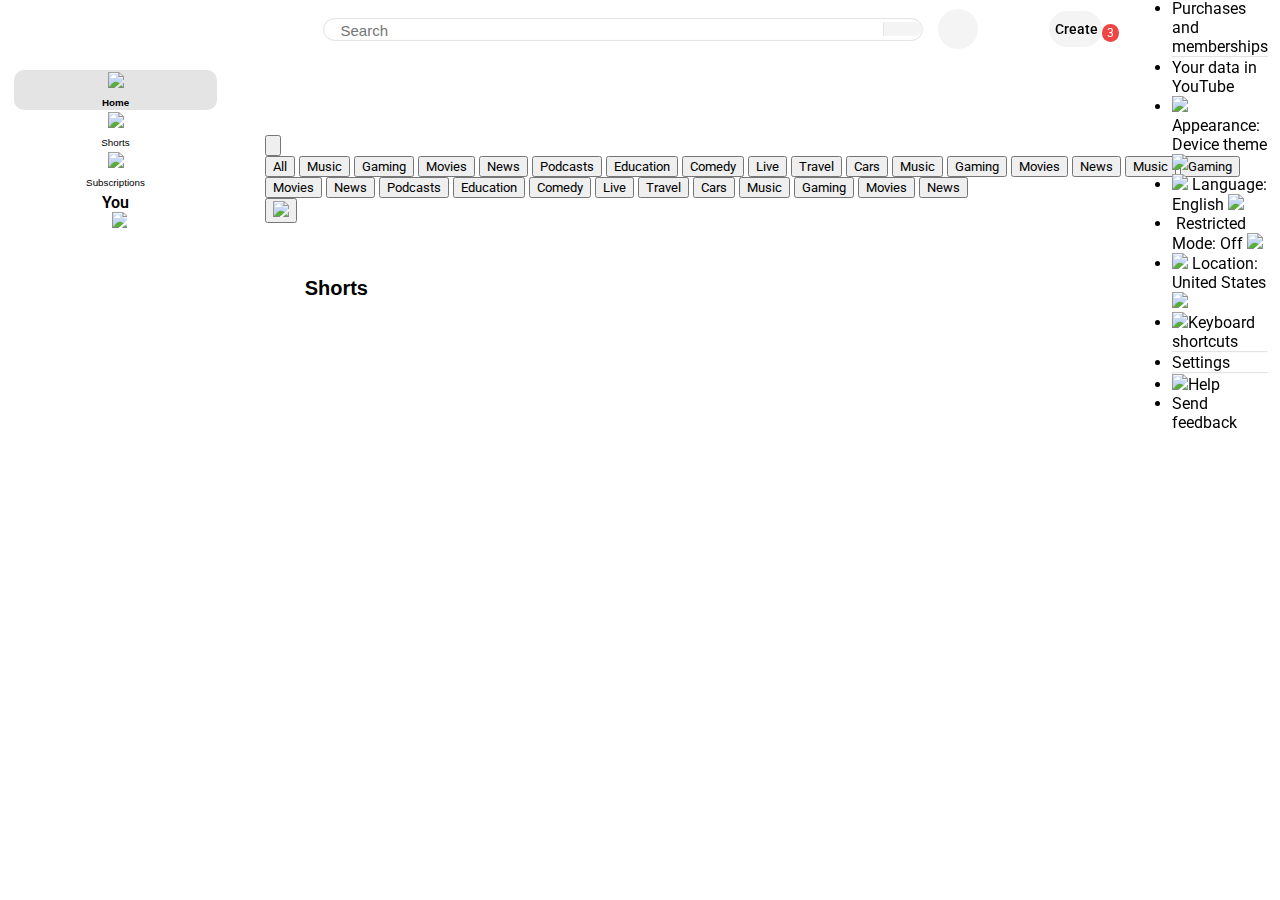
==== commit 47070ad3: "merge yasin into main" ====
--- a/Front end/index.html
+++ b/Front end/index.html
@@ -18,7 +18,7 @@
   <link rel="stylesheet" href="styles/sidebar/subescriptions.css">
   <link rel="stylesheet" href="styles/sidebar/Explore.css">
   <link rel="stylesheet" href="styles/sidebar/more-form.css">
-  <link rel="stylesheet" href="styles/Shorts-video/Short.css">
+  <link rel="stylesheet" href="styles/Shorts video/SH-video.css">
   <link rel="stylesheet" href="styles/general.css" />
   <link rel="stylesheet" href="styles/header/profile-menu.css" />
   <link rel="stylesheet" href="styles/header/navbar.css" />
@@ -419,9 +419,9 @@
 
   </div>
 
-  <script type="module" src="scripts/main-page/video-grid.js"></script>
-  <script type="module" src="scripts/main-page/sidebar.js"></script>
-  <script src="scripts/Header/profile-menu.js"></script>
+  <script type="module" src="js/main-page/video-grid.js"></script>
+  <script type="module" src="js/main-page/sidebar.js"></script>
+  <script src="js/Header/profile-menu.js"></script>
   
 </body>
 </html>--- a/Front end/styles/video.css
+++ b/Front end/styles/video.css
@@ -8,7 +8,8 @@
 }
 
 .video-grid {
-  display: flex;
+  display: grid;
+  grid-template-columns: repeat(auto-fit, minmax(300px, 1fr));
   column-gap: 15px;
   row-gap: 20px;
   margin-bottom: 20px;
@@ -24,24 +25,29 @@
 }
 
 .thumbnail-row {
-  width: 100%; /* Takes full width of parent */
-  display: flex;
+  max-width: 500px;
   margin-bottom: 8px;
   position: relative;
 }
+
 .thumbnail-row :hover {
   margin-bottom: -0.3px;
 }
+
+@keyframes loadingAnimation {
+  0% { background-color: #6b6b6b; }
+  50% { background-color: #373737; }
+  100% { background-color: #6b6b6b; }
+}
 .thumbnail {
-  width: 100%; /* Makes it fill the parent */
-  max-width: 500px; /* Ensures all thumbnails are same width */
-  height: auto; /* Maintains aspect ratio */
-  aspect-ratio: 16 / 9; /* Ensures consistent size */
-  border-radius: 15px; /* Optional */
+  display: block;
+  width: 100%;
+  aspect-ratio: 16 / 9;
+  object-fit: cover;
+  animation: loadingAnimation 1.5s infinite ease-in-out;
+  border-radius: 15px;
   transition: 0.2s;
 }
-
-
 .thumbnail:hover {
   border-radius: 3px;
   scale: 1.01;
@@ -58,20 +64,24 @@
   padding: 4px;
   border-radius: 4px;
 }
+
 .video-title {
   display: flex;
   justify-content: space-between;
   align-items: start;
   margin-bottom: 5px;
 }
+
 .video-title span {
   font-weight: 500;
   font-size: 15px;
   line-height: 20px;
 }
+
 .video-title img {
   margin-left: 20px;
 }
+
 .video-author {
   font-size: 13px;
   color: rgb(96, 96, 96);
@@ -104,43 +114,53 @@
   .sidebar-container {
     display: none;
   }
+
   body {
     margin: 135px 85px;
   }
+
   .topic-bar-container {
     margin: 0px 30px;
     left: 0 !important;
   }
 }
+
 /* 2fr */
 @media (min-width: 701px) and (max-width: 800px) {
   .video-grid {
     grid-template-columns: 1fr 1fr;
   }
+
   .sidebar-container {
     display: none;
   }
+
   body {
     margin: 135px 20px;
   }
+
   .topic-bar-container {
     left: 0 !important;
   }
 }
+
 /* 2fr and delete sidebar */
 @media (min-width: 801px) and (max-width: 1100px) {
   .video-grid {
     grid-template-columns: 1fr 1fr;
   }
+
   /* divv */
   .sidebar-container {
     padding: 0;
     width: 75px;
   }
+
   .section-section {
     padding: 8px 3px;
     width: 65px;
   }
+
   /* div */
   .you-icon,
   .sidebar-links-home,
@@ -166,21 +186,26 @@
     justify-content: left;
     font-size: 9.8px;
   }
+
   /* img */
   .sidebar-icon {
     margin-bottom: 9px;
   }
+
   .you-icon:hover,
   .sidebar-links:hover,
   .sidebar-links-home:hover {
     background-color: rgb(243, 243, 243);
   }
+
   .topic-bar-container {
     left: 90px !important;
   }
+
   .for-delete {
     display: none;
   }
+
   body {
     margin: 135px 30px 0px 100px;
   }
@@ -189,20 +214,24 @@
     display: none;
   }
 }
+
 /* 3fr nad short sidebar */
 @media (min-width: 1101px) and (max-width: 1300px) {
   .video-grid {
     grid-template-columns: 1fr 1fr 1fr;
   }
+
   /* divv */
   .sidebar-container {
     padding: 0;
     width: 75px;
   }
+
   .section-section {
     padding: 8px 3px;
     width: 65px;
   }
+
   /* div */
   .you-icon,
   .sidebar-links-home,
@@ -218,6 +247,7 @@
     justify-content: center;
     /* horizental */
   }
+
   /* text */
   .sidebar-links .sidebar-text,
   .sidebar-links-home .sidebar-text {
@@ -227,37 +257,45 @@
     justify-content: left;
     font-size: 9.8px;
   }
+
   /* img */
   .sidebar-icon {
     margin-bottom: 9px;
   }
+
   .you-icon:hover,
   .sidebar-links:hover,
   .sidebar-links-home:hover {
     background-color: rgb(243, 243, 243);
   }
+
   .topic-bar-container {
     left: 80px !important;
   }
+
   .for-delete {
     display: none;
   }
+
   body {
     margin: 135px 20px 0px 95px;
   }
+
   .sidebar-container hr {
     display: none;
   }
 }
+
 /* 3fr */
 @media (min-width: 1301px) and (max-width: 1600px) {
   .video-grid {
     grid-template-columns: 1fr 1fr 1fr;
   }
 }
+
 /* 4fr */
 @media (min-width: 1601px) {
   .video-grid {
     /* grid-template-columns: 1fr 1fr 1fr 1fr; */
   }
-}
+}--- a/Front end/styles/mainPage/placeHolder.css
+++ b/Front end/styles/mainPage/placeHolder.css
@@ -1,40 +1,17 @@
 /* placeholder */
 @keyframes loadingAnimation {
-    0% { background-color: #6b6b6b; }
-    50% { background-color: #373737; }
-    100% { background-color: #6b6b6b; }
-  }
-  .placeholder {
-    display: flex;
-    flex-direction: column;
-    width: 500px;
-    height: 297px;
-  }
-  .PHthumbnail {
-    width: 100%;
-    height: 220px;
-    border-radius: 12px;
-    background-color: gray;
-    animation: loadingAnimation 1.5s infinite ease-in-out;
-  }
-  .PHinfo {
-    display: flex;
-    align-items: center;
-  }
-  .PHprofile {
-    width: 50px;
-    height: 50px;
-    border-radius: 50%;
-    background-color: gray;
-    margin-top: 10px;
-    margin-right: 10px;
-    animation: loadingAnimation 1.5s infinite ease-in-out;
-  }
-  .PHtitle {
-    width: 260px;
-    height: 30px;
-    border-radius: 20px;
-    background-color: gray;
-    animation: loadingAnimation 1.5s infinite ease-in-out;
-  }
-  /* placeholder */+  0% { background-color: #6b6b6b; }
+  50% { background-color: #373737; }
+  100% { background-color: #6b6b6b; }
+}
+.placeholder {
+  width: 100%;
+  aspect-ratio: 16 / 9;
+  display: flex;
+  align-items: center;
+  justify-content: center;
+  max-width: 500px;
+  height: 297px;
+  border-radius: 12px;
+  animation: loadingAnimation 1.5s infinite ease-in-out;
+}--- a/Front end/styles/Shorts video/SH-video.css
+++ b/Front end/styles/Shorts video/SH-video.css
@@ -0,0 +1,79 @@
+.Short-video-container {
+  display: block;
+  height: 545px;
+  margin: 25px 0px 75px 0px;
+}
+
+.navbar-short-video {
+  height: 40px;
+  display: flex;
+  justify-content: space-between;
+  margin: 0px 0px 16px 8px;
+  align-items: center;
+}
+
+.Short-icon {
+  width: 95px;
+  display: flex;
+  justify-content: space-between;
+}
+.navbar-short-video img {
+  width: 25px;
+}
+.short-video-box {
+  max-width: 320px;
+  cursor: pointer;
+}
+.navbar-short-video span {
+  font-family: Arial, sans-serif;
+  font-weight: 600;
+  font-size: 20px;
+}
+.navbar-short-video div {
+  display: flex;
+  align-items: center;
+}
+.button-mnue button {
+  background-color: rgba(255, 255, 255, 0);
+  border: none;
+  width: 40px;
+  display: flex;
+  justify-content: space-between;
+  padding: 0;
+}
+
+.Short-video-section {
+  display: flex;
+  column-gap: 15px;
+}
+.short-thumbnail img {
+  width: 100%;
+  border-radius: 8px;
+  margin-bottom: 3px;
+}
+.short-video-title {
+  display: flex;
+  align-items: start;
+}
+.short-video-title img {
+  width: 23px;
+  height: 23px;
+  padding: 5px;
+  border-radius: 50%;
+  margin: 2px 0px 0px 0px;
+}
+.short-video-title img:hover {
+  background: rgb(221, 221, 221);
+}
+.short-video-title span {
+  margin-bottom: 4px;
+  font-family: "Roboto", Arial, sans-serif;
+  font-size: 16px;
+  font-weight: 500;
+  line-height: 23px;
+}
+.short-video-stats {
+  font-size: 14px;
+  margin: 0;
+  color: gray;
+}
